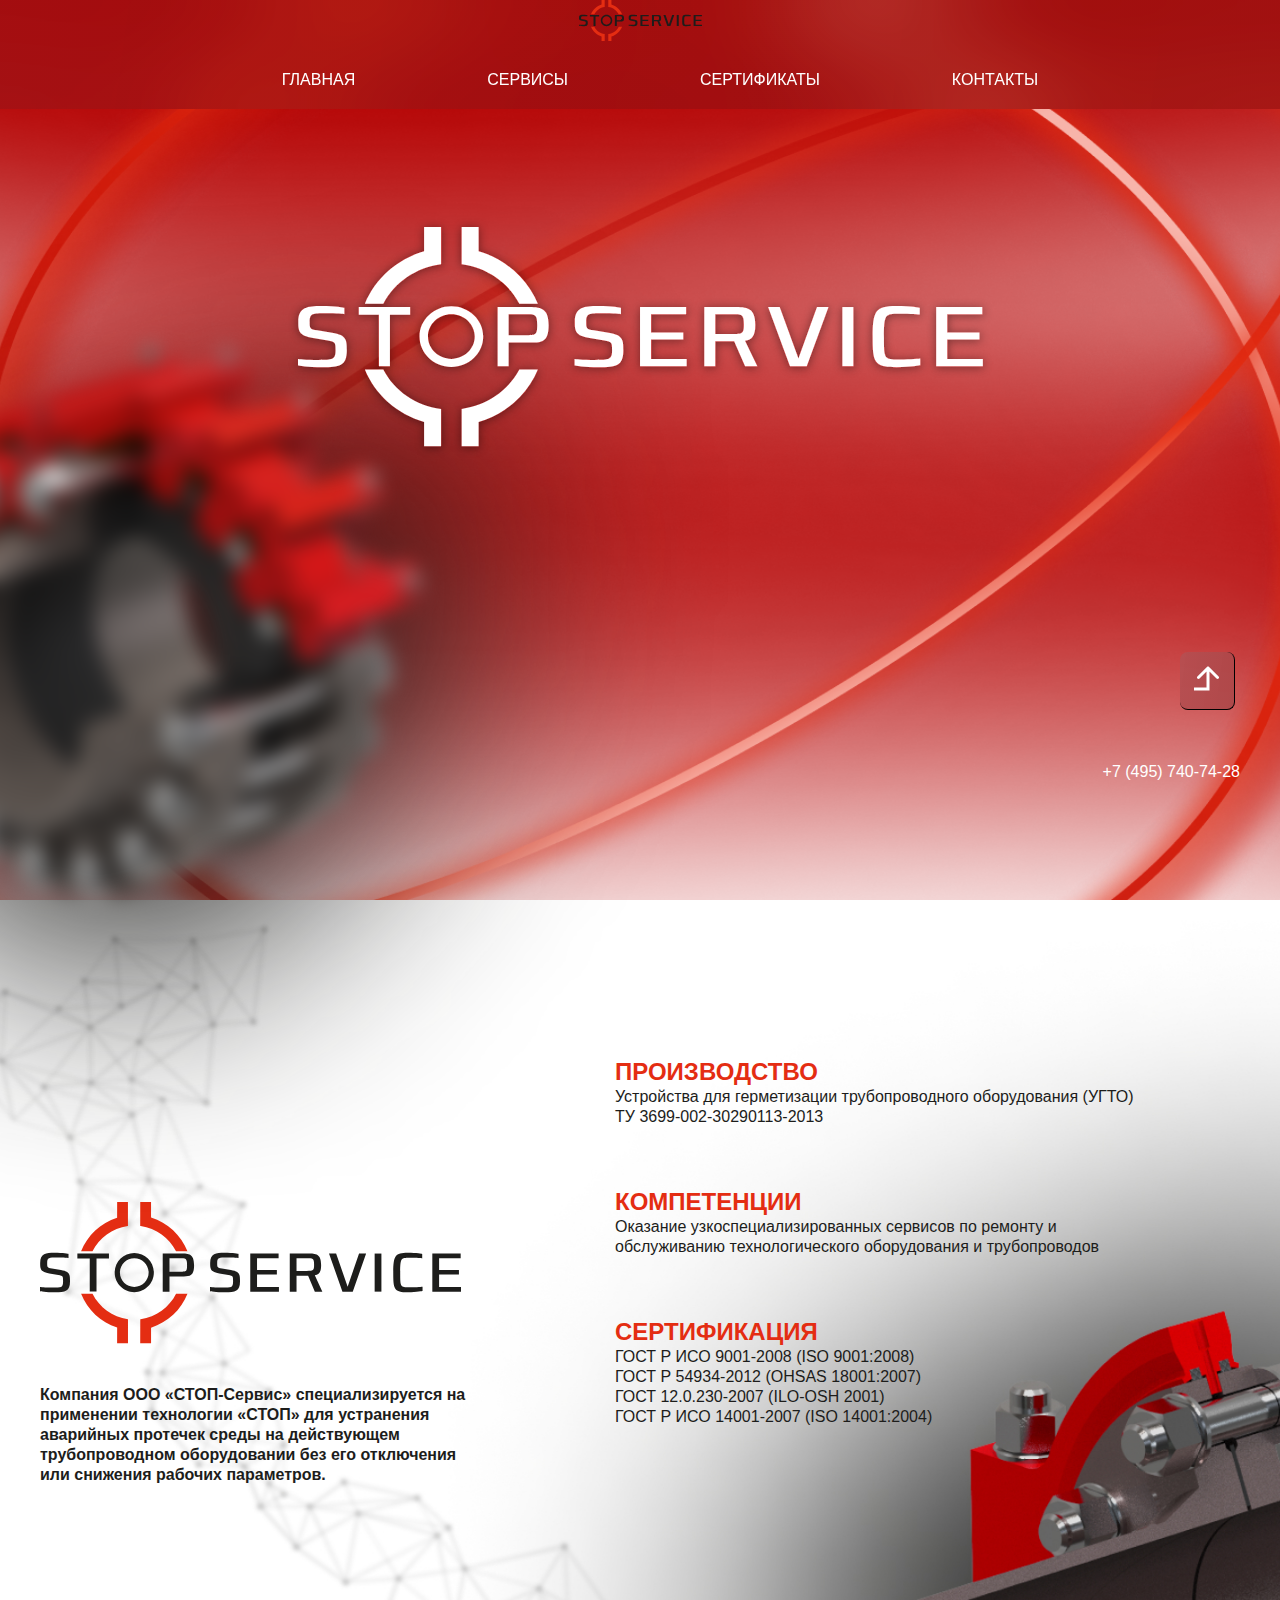
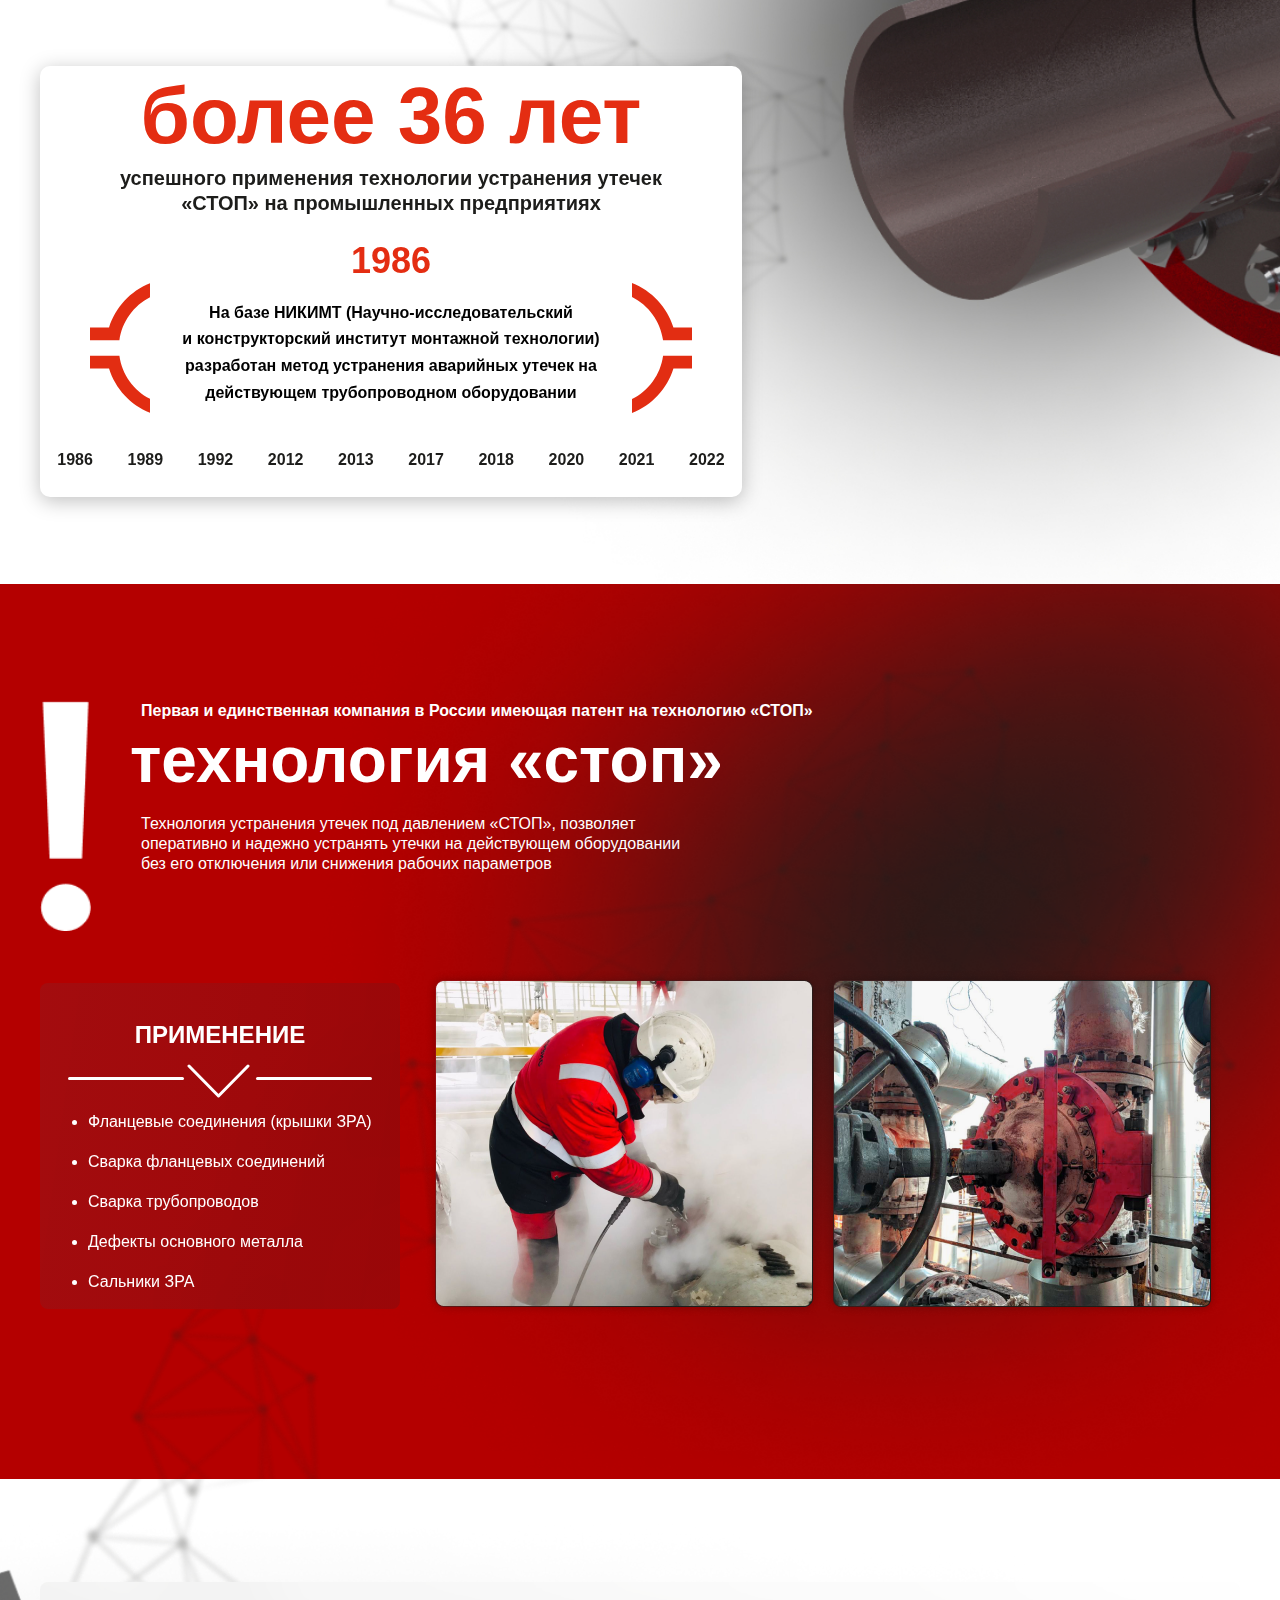
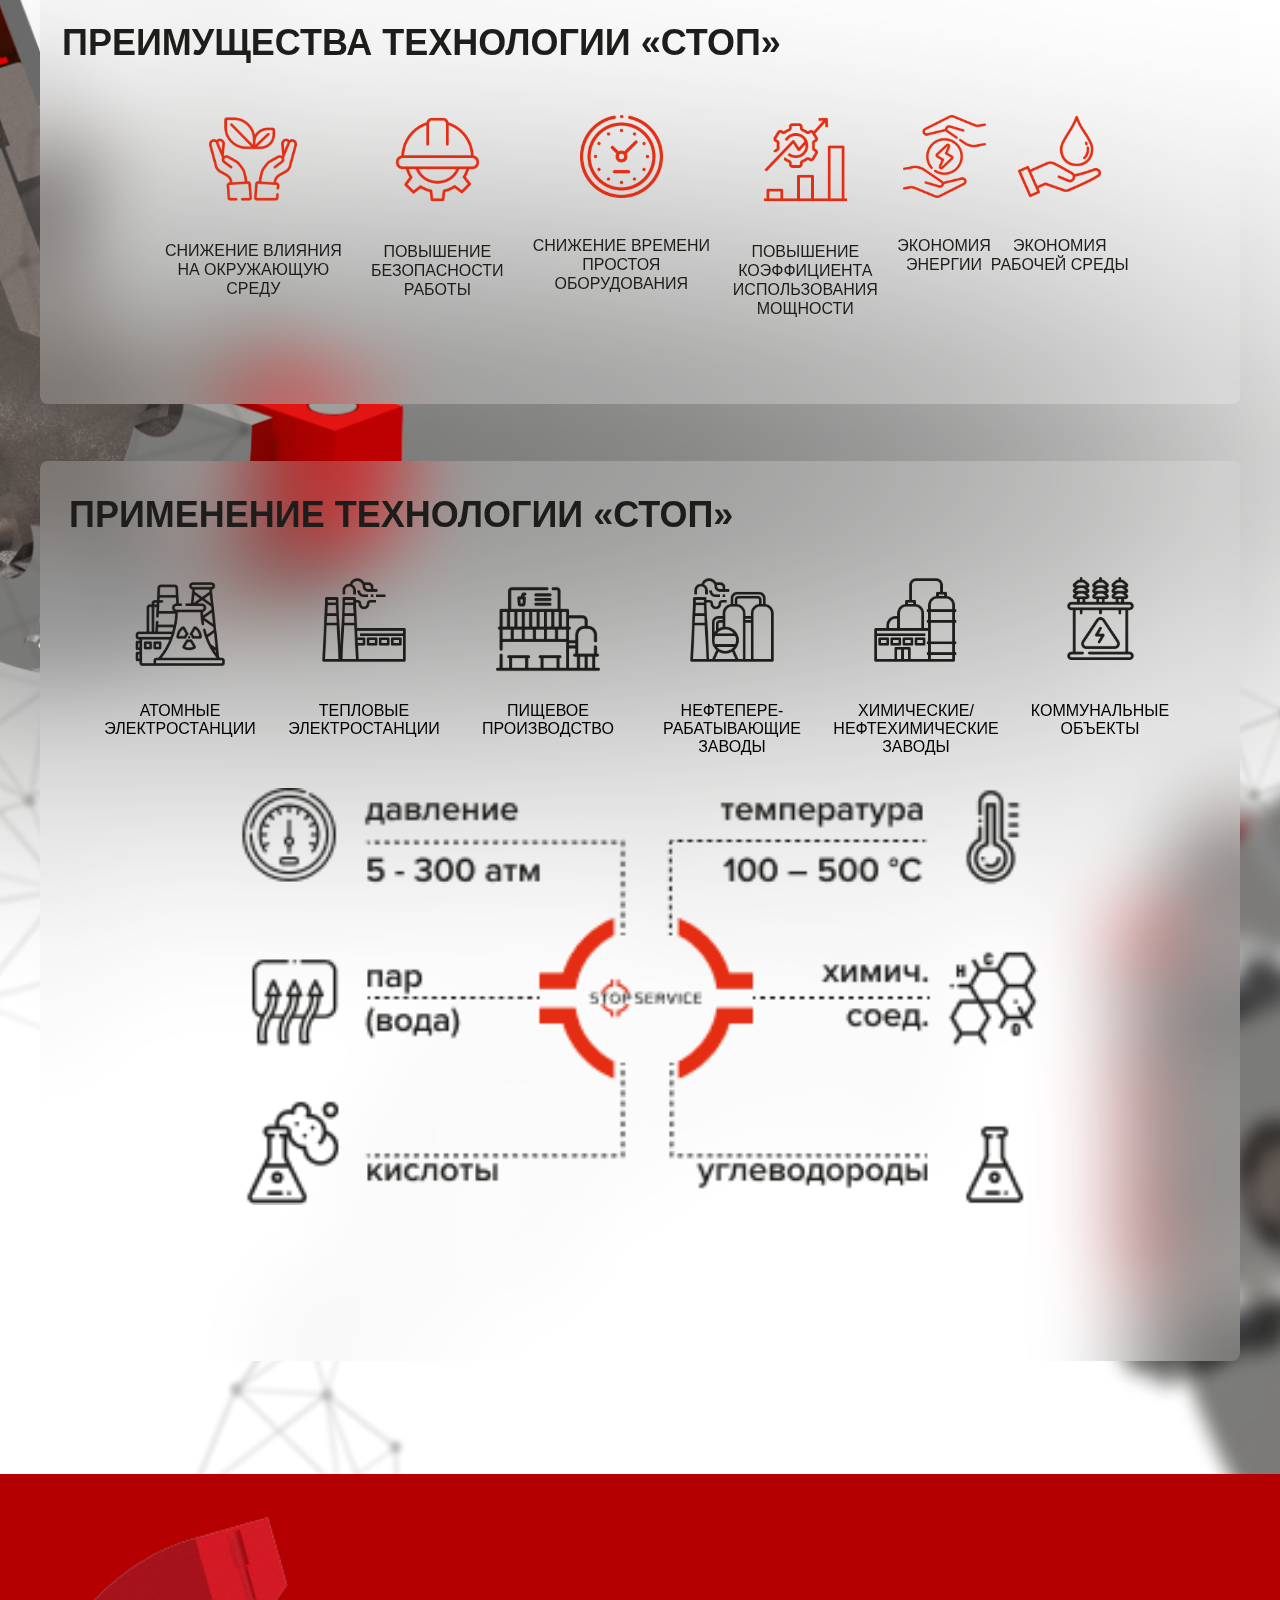
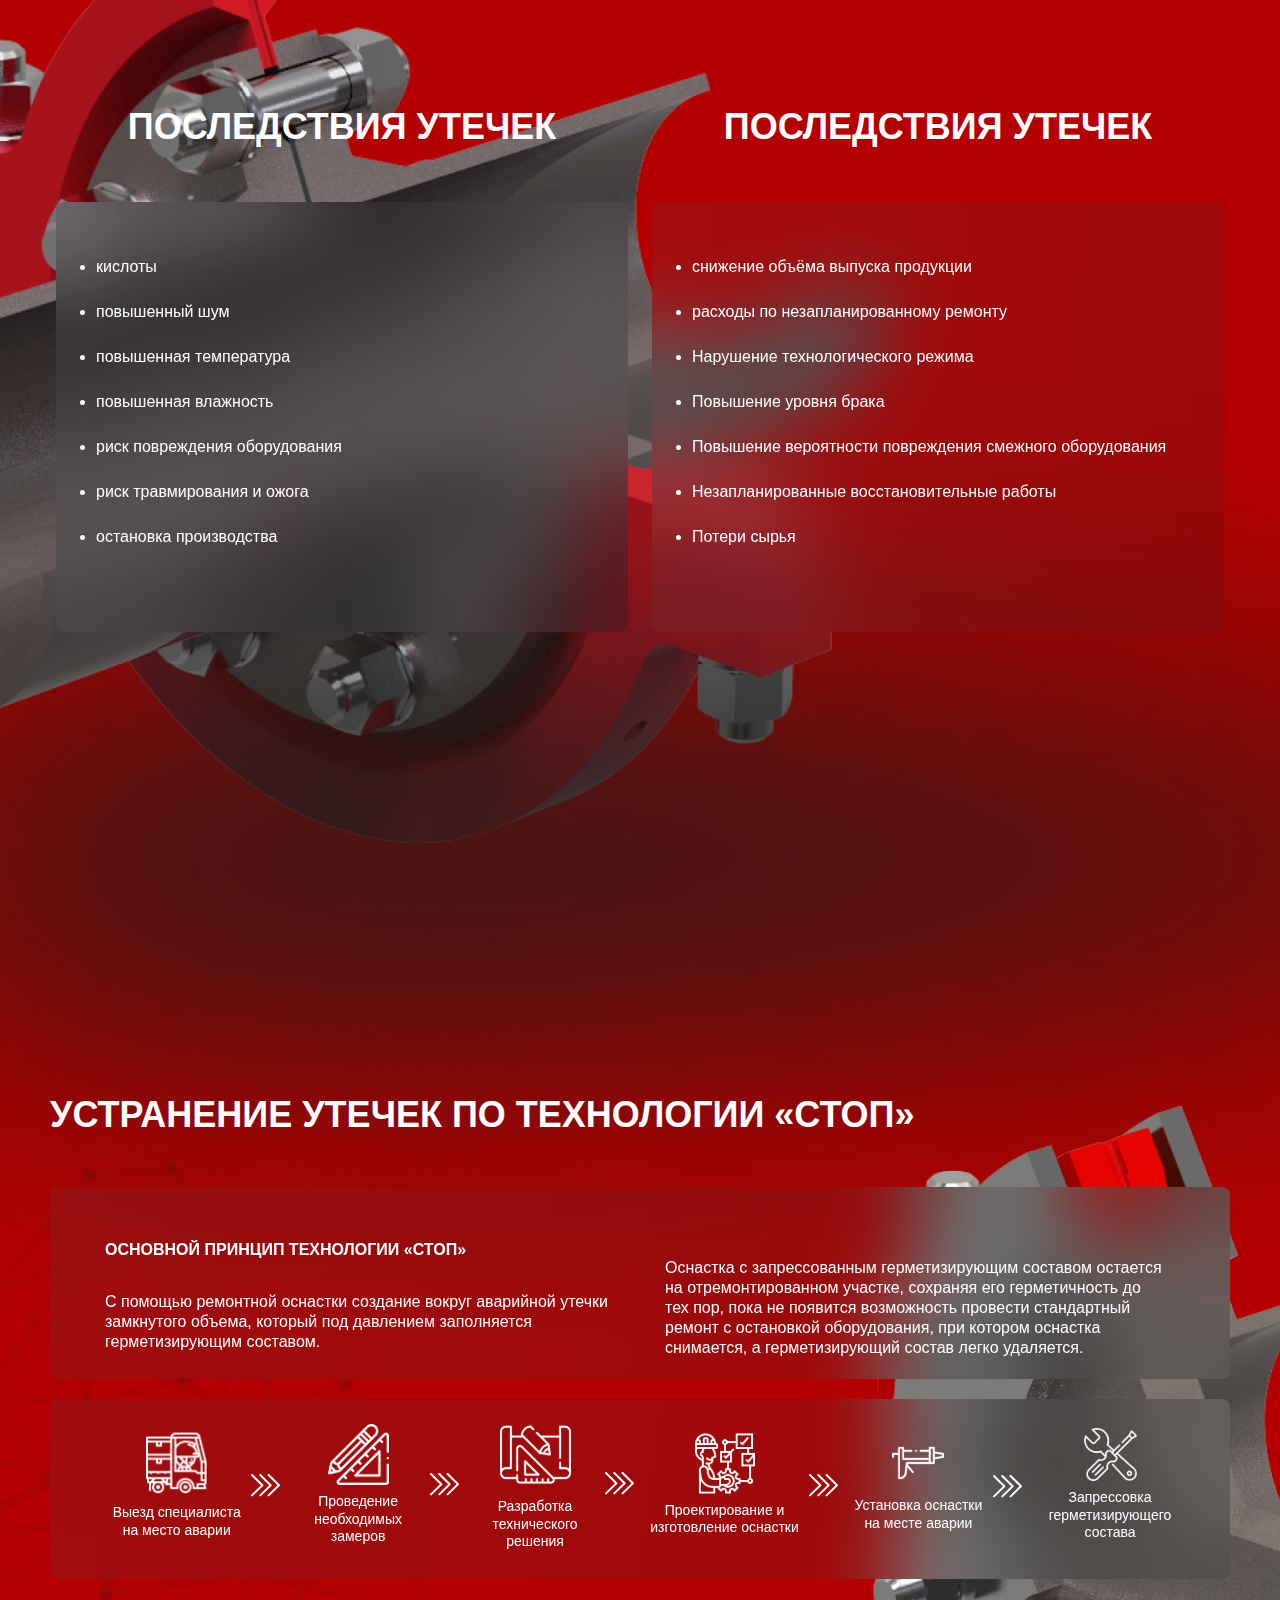
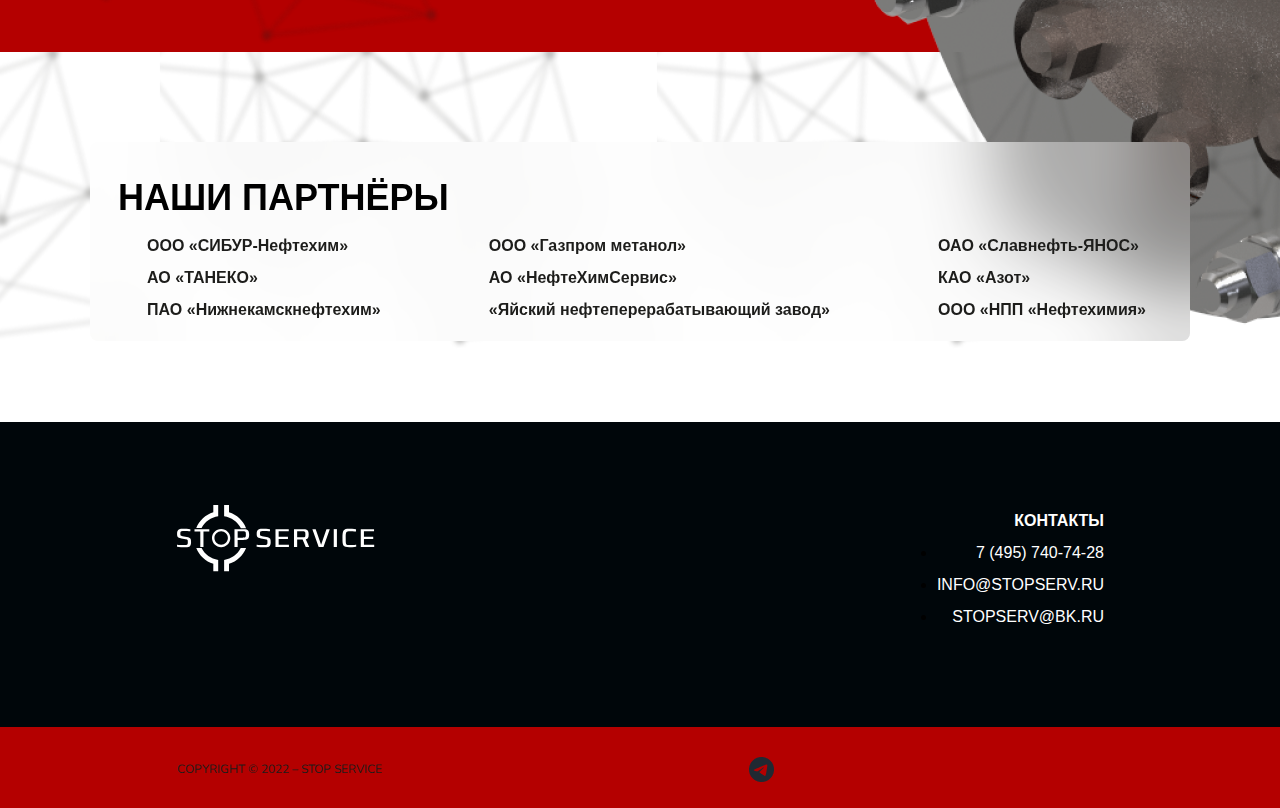
==== index.html @ 05dd7fb8 "Add files via upload" ====
<!DOCTYPE html>
<html lang="ru">

<head>
  <meta charset="UTF-8">
  <meta http-equiv="X-UA-Compatible" content="IE=edge">
  <meta name="viewport" content="width=device-width, initial-scale=1.0">
  <title>StopService</title>
  <link rel="stylesheet" href="./css/slick.css">
  <link rel="stylesheet" href="./css/style.css">
  <link rel="preconnect" href="https://fonts.googleapis.com">
  <link rel="preconnect" href="https://fonts.gstatic.com" crossorigin>
  <link href="https://fonts.googleapis.com/css2?family=Nunito:wght@600&display=swap" rel="stylesheet">
</head>

<body>

  <div class="burger">
    <div class="toggle-sidebar">
      <div class="toggle-sidebar menu-icon-wrapper">
        <div class="menu-icon"></div>
      </div>
    </div>
  </div>

  <div class="arrow">
    <img class="arrow__img" src="./images/arrow.svg" alt="">
  </div>


  <header class="services-header">
    <nav class="header__nav">
  
      <a class="header-nav__logo" href="index.html">
        <img src="./images/header-logo.svg" alt="">
      </a>
  
      <ul class="header__list">
        <li class="header__list-item"><a class="link header__link" href="index.html">ГЛАВНАЯ </a> </li>
        <li class="header__list-item"> <a class="link header__link" href="services.html">СЕРВИСЫ </a> </li>
        <li class="header__list-item"> <a class="link header__link" href="сertification.html">сертификаты </a> </li>
        <li class="header__list-item"> <a class="link header__link" href="#footer">КОНТАКТЫ </a> </li>
      </ul>
    </nav>
  </header>

  <section class="header-sec">
    
    <div class="container">

      <div class="header__inner">

        <div class="header__logo">
          <img class="logo" src="./images/logo.svg" alt="">
        </div>
        <div class="phone">
          <a class="link" href="tel:+74957407428">+7 (495) 740-74-28</a>
        </div>
        
        
        <p class="header__text">
          Компания ООО «СТОП-Сервис» специализируется на применении технологии «СТОП» для устранения аварийных протечек
          среды на
          действующем трубопроводном оборудовании без его отключения или снижения рабочих параметров.
        </p>
      </div>
    </div>

    <div class="detail">
      <img class="detail__img" src="./images/detail.png" alt="">
    </div>

  </section>


  <main class="main">

    <section class="service">

      <div class="container">
        <div class="service__content">
          <div class="service__logo">
            <img src="./images/main-logo.svg" alt="">
            <p class="service__logo-text">
              Компания ООО «СТОП-Сервис» специализируется на применении технологии «СТОП» для устранения аварийных
              протечек среды на
              действующем трубопроводном оборудовании без его отключения или снижения рабочих параметров.
            </p>
          </div>

          <div class="service__phone-text">
            <div class="slider__title slider__title--active">
              <p> более <br> лет </p> <span>36 </span>
            </div>
            <p class="slider__text">
              успешного применения технологии <br> устранения утечек «СТОП» на <br> промышленных предприятиях
            </p>
          </div>

          <div class="service__text">

            <div class="service__text-item">
              <h5 class="service__text-title">
                Производство
              </h5>
              <div class="service__text-content">
                Устройства для герметизации трубопроводного оборудования (УГТО) ТУ 3699-002-30290113-2013
              </div>
            </div>

            <div class="service__text-item">
              <h5 class="service__text-title">
                Компетенции
              </h5>
              <div class="service__text-content">
                Оказание узкоспециализированных сервисов по ремонту и обслуживанию технологического оборудования и
                трубопроводов
              </div>
            </div>

            <div class="service__text-item">
              <h5 class="service__text-title">
                Сертификация
              </h5>
              <div class="service__text-content">
                ГОСТ Р ИСО 9001-2008 (ISO 9001:2008) <br> ГОСТ Р 54934-2012 (OHSAS 18001:2007) <br> ГОСТ 12.0.230-2007
                (ILO-OSH 2001)
                <br> ГОСТ Р ИСО 14001-2007 (ISO 14001:2004)
              </div>
            </div>
          </div>
        </div>

        <div class="slider">
          <div class="slider__title slider-in">
            более 36 лет
          </div>
          <p class="slider__text slider-in">
            успешного применения технологии устранения утечек <br> «СТОП» на промышленных предприятиях
          </p>

          <div class="slider__content">
            <div class="slider__item active">
              <div class="slider__item-title">1986</div>
              <div class="slider__item-text">
                На базе НИКИМТ (Научно-исследовательский
                и конструкторский институт монтажной технологии) разработан метод устранения аварийных утечек на
                действующем
                трубопроводном оборудовании

              </div>
            </div>
            <div class="slider__item">
              <div class="slider__item-title">1989</div>
              <div class="slider__item-text">
                Первое успешное применение технологии «СТОП» для устранение аварийного пропуска пара на Калининской АЭС

              </div>
            </div>

            <div class="slider__item">
              <div class="slider__item-title">1992</div>
              <div class="slider__item-text">
                Лаборатория выделилась
                в
                самостоятельное предприятие
              </div>
            </div>

            <div class="slider__item">
              <div class="slider__item-title">2012</div>
              <div class="slider__item-text">
                Образована узкоспециализированная компания «СТОП-Сервис»
              </div>
            </div>

            <div class="slider__item">
              <div class="slider__item-title">2013</div>
              <div class="slider__item-text">
                Запуск собственного производственного
                комплекса в г. Москваа
              </div>
            </div>

            <div class="slider__item">
              <div class="slider__item-title">2017</div>
              <div class="slider__item-text">
                Выдан патент на изобретение герметизирующего состава
              </div>
            </div>

            <div class="slider__item">
              <div class="slider__item-title">2018</div>
              <div class="slider__item-text">
                Открытие филиала
                в г. Санкт-Петербург

              </div>
            </div>

            <div class="slider__item">
              <div class="slider__item-title">2020</div>
              <div class="slider__item-text">
                Открыто представительство в г. Нижнекамск, Республика Татарстан
              </div>
            </div>

            <div class="slider__item">
              <div class="slider__item-title">2021</div>
              <div class="slider__item-text">
                Компания аттестована в качестве Лаборатории неразрушающего контроля
              </div>
            </div>

            <div class="slider__item">
              <div class="slider__item-title">2022</div>
              <div class="slider__item-text">
                Запуск нового направления по производству муфт композитных «СТОП-МК»
              </div>
            </div>
          </div>

          <div class="slider__dotshead">
            <div class="slider__dotshead-item" id="1">1986</div>
            <div class="slider__dotshead-item" id="2">1989</div>
            <div class="slider__dotshead-item" id="3">1992</div>
            <div class="slider__dotshead-item" id="4">2012</div>
            <div class="slider__dotshead-item" id="5">2013</div>
            <div class="slider__dotshead-item" id="6">2017</div>
            <div class="slider__dotshead-item" id="7">2018</div>
            <div class="slider__dotshead-item" id="8">2020</div>
            <div class="slider__dotshead-item" id="9">2021</div>
            <div class="slider__dotshead-item" id="10">2022</div>
          </div>

        </div>

      </div>

    </section>


    <section class="technology">

      <div class="phone__logo">
        <img class="phone__logo-img" src="./images/logo.svg" alt="logo">
      </div>
      <div class="container">
        <div class="technology__inner">


          <div class="technology__wow">
            <img src="./images/tech-before.png" alt="">
          </div>
          <div class="technology__about">
            <div class="technology__text technology__text--bold">
              Первая и единственная компания в России имеющая патент на технологию «СТОП»
            </div>
            <div class="technology__title">
              ТЕХНОЛОГИЯ «СТОП»
            </div>
            <div class="technology__text technology__text--regular">
              Технология устранения утечек под давлением «СТОП», позволяет оперативно и надежно устранять утечки на
              действующем
              оборудовании без его отключения или снижения рабочих параметров

            </div>
          </div>
        </div>


        <div class="technology__application">
          <div class="technology__application-item">
            <div class="technology__application-title">
              ПРИМЕНЕНИЕ
            </div>
            <div class="technology__application-img">
              <img src="./images/line-arrow.svg" alt="">
            </div>

            <ul class="technology__list">

              <li class="technology__list-item">
                <p class="technology__list-text">
                  Фланцевые соединения
                  (крышки ЗРА)
                </p>
              </li>
              <li class="technology__list-item">
                <p class="technology__list-text">
                  Сварка фланцевых соединений
                </p>
              </li>
              <li class="technology__list-item">
                <p class="technology__list-text">
                  Сварка трубопроводов
                </p>
              </li>
              <li class="technology__list-item">
                <p class="technology__list-text">
                  Дефекты основного металла
                </p>
              </li>
              <li class="technology__list-item">
                <p class="technology__list-text">
                  Сальники ЗРА
                </p>
              </li>
            </ul>



          </div>

          <div class="technology__images">
            <div class="technology__img">
              <img src="./images/technology-one.png" alt="">
            </div>

            <div class="technology__img">
              <img src="./images/technology-two.png" alt="">
            </div>
          </div>

        </div>
      </div>
    </section>


    <section class="benefits-application">
      <div class="container">
        <div class="benefits">
          <div class="benefits__title title">
            ПРЕИМУЩЕСТВА ТЕХНОЛОГИИ
            «СТОП»
          </div>
          <div class="benefits__content">

            <div class="benefits__item">
              <div class="benefits__img">
                <img src="./images/benefits/benefits-1.svg" alt="">
              </div>
              <p class="benefits__text">
                Снижение влияния
                на окружающую среду
              </p>
            </div>
            <div class="benefits__item">
              <div class="benefits__img">
                <img src="./images/benefits/benefits-2.svg" alt="">
              </div>
              <p class="benefits__text">
                Повышение безопасности работы
              </p>
            </div>
            <div class="benefits__item">
              <div class="benefits__img">
                <img src="./images/benefits/benefits-3.svg" alt="">
              </div>
              <p class="benefits__text">
                Снижение
                времени простоя оборудования

              </p>
            </div>
            <div class="benefits__item">
              <div class="benefits__img">
                <img src="./images/benefits/benefits-4.svg" alt="">
              </div>
              <p class="benefits__text">
                Повышение коэффициента использования мощности
              </p>
            </div>
            <div class="benefits__item">
              <div class="benefits__img">
                <img src="./images/benefits/benefits-5.svg" alt="">
              </div>
              <p class="benefits__text">
                Экономия <br> энергии
              </p>
            </div>
            <div class="benefits__item">
              <div class="benefits__img">
                <img src="./images/benefits/benefits-6.svg" alt="">
              </div>
              <p class="benefits__text">
                Экономия <br> рабочей среды
              </p>
            </div>
          </div>
        </div>
      </div>

      <div class="aplication">
        <div class="container">
          <div class="aplication__inner">
            <div class="aplication__title title">
              ПРИМЕНЕНИЕ ТЕХНОЛОГИИ «СТОП»
            </div>
            <div class="aplication__content">
              <div class="aplication__item">
                <div class="aplication__img-item">
                  <img src="./images/aplication/aplication-1.svg" alt="aplication">
                </div>
                <p class="aplication__text-item">
                  Атомные электростанции
                </p>
              </div>
              <div class="aplication__item">
                <div class="aplication__img-item">
                  <img src="./images/aplication/aplication-2.svg" alt="aplication">
                </div>
                <p class="aplication__text-item">
                  Тепловые электростанции
                </p>
              </div>
              <div class="aplication__item">
                <div class="aplication__img-item">
                  <img src="./images/aplication/aplication-3.svg" alt="aplication">
                </div>
                <p class="aplication__text-item">
                  Пищевое производство
                </p>
              </div>
              <div class="aplication__item">
                <div class="aplication__img-item">
                  <img src="./images/aplication/aplication-4.svg" alt="aplication">
                </div>
                <p class="aplication__text-item">
                  Нефтепере- <br>
                  рабатывающие
                  заводы
                </p>
              </div>
              <div class="aplication__item">
                <div class="aplication__img-item">
                  <img src="./images/aplication/aplication-5.svg" alt="aplication">
                </div>
                <p class="aplication__text-item">
                  Химические/
                  Нефтехимические
                  заводы</p>
              </div>
              <div class="aplication__item">
                <div class="aplication__img-item">
                  <img src="./images/aplication/aplication-6.svg" alt="aplication">
                </div>
                <p class="aplication__text-item">
                  Коммунальные объекты
                </p>
              </div>

            </div>

            <div class="aplication__scheme">

              <div class="scheme__items-resrve">
                <img src="./images/scheme-phone.png" alt="">
              </div>


              <div class="scheme__items">
                <div class="aplication__scheme-item aplication__scheme-item--one">
                  <img class="aplication__scheme-img" src="./images/ap-scheme/scheme-1.svg" alt="pressure">
                  <div class="aplication__text aplication__text--one">
                    <p class="aplication__text-main">давление</p>
                    <span class="aplication__text-span">
                      <h6> 5 - 300 атм </h6>
                    </span>
                  </div>
                </div>
                <div class="aplication__scheme-item aplication__scheme-item--two">
                  <div class="aplication__text aplication__text--two">
                    <p class="aplication__text-main">температура</p>
                    <span class="aplication__text-span">
                      <h6> 100 – 500 °С </h6>
                    </span>
                  </div>
                  <img class="aplication__scheme-img" src="./images/ap-scheme/scheme-2.svg" alt="temeperature">

                </div>
                <div class="aplication__scheme-item aplication__scheme-item--free">
                  <img class="aplication__scheme-img" src="./images/ap-scheme/scheme-3.svg" alt="steam(water)">
                  <div class="aplication__text aplication__text--free">
                    <p class="aplication__text-main">
                      пар
                    </p>
                    <span class="aplication__text-span">
                      (вода)
                    </span>
                  </div>
                </div>
                <div class="aplication__scheme-item aplication__scheme-item--four">

                  <div class="aplication__text aplication__text--four">
                    <p class="aplication__text-main">
                      химические
                    </p>
                    <span class="aplication__text-span">
                      соединения
                    </span>
                  </div>
                  <img class="aplication__scheme-img" src="./images/ap-scheme/scheme-4.svg" alt="himical">

                </div>
                <div class="aplication__scheme-item aplication__scheme-item--five">
                  <img class="aplication__scheme-img" src="./images/ap-scheme/scheme-5.svg" alt="кислоты">
                  <div class="aplication__text aplication__scheme-text--five">
                    <p class="aplication__text-main aplication__text--five">
                      кислоты
                    </p>

                  </div>
                </div>
                <div class="aplication__scheme-item aplication__scheme-item--six">
                  <div class="aplication__text aplication__scheme-text--six">
                    <p class="aplication__text-main">
                      углеводороды
                    </p>

                  </div>
                  <img class="aplication__scheme-img" src="./images/ap-scheme/scheme-6.svg" alt="углеводороды">

                </div>
              </div>
              <div class="aplication__scheme-logo">
                <img src="./images/logo-ap.png" alt="">
              </div>
            </div>
          </div>
        </div>
      </div>

      <img src="./images/phone_detail.png" alt="" class="phone-det">
    </section>

    <section class="effects">
      <div class="container">
        <div class="effects__inner">
          <div class="effects__results">
            <h2 class="effects__title title">
              ПОСЛЕДСТВИЯ УТЕЧЕК
            </h2>
            <div class="effects__text">
              <ul class="effects__list">
                <li class="effects__list-item">
                  <p>кислоты</p>
                </li>
                <li class="effects__list-item">
                  <p>повышенный шум</p>
                </li>
                <li class="effects__list-item">
                  <p>повышенная температура</p>
                </li>
                <li class="effects__list-item">
                  <p>повышенная влажность </p>
                </li>
                <li class="effects__list-item">
                  <p>риск повреждения оборудования</p>
                </li>
                <li class="effects__list-item">
                  <p>риск травмирования и ожога</p>
                </li>
                <li class="effects__list-item">
                  <p>остановка производства</p>
                </li>
              </ul>
            </div>
          </div>
          <div class="effects__results">
            <h2 class="effects__title title">
              ПОСЛЕДСТВИЯ УТЕЧЕК
            </h2>

            <div class="effects__text">
              <ul class="effects__list">
                <li class="effects__list-item">
                  <p>снижение объёма выпуска продукции</p>
                </li>
                <li class="effects__list-item">
                  <p>расходы по незапланированному ремонту</p>
                </li>
                <li class="effects__list-item">
                  <p>Нарушение технологического режима</p>
                </li>
                <li class="effects__list-item">
                  <p>Повышение уровня брака </p>
                </li>
                <li class="effects__list-item">
                  <p>Повышение вероятности повреждения смежного оборудования</p>
                </li>
                <li class="effects__list-item">
                  <p>Незапланированные восстановительные работы</p>
                </li>
                <li class="effects__list-item">
                  <p>Потери сырья</p>
                </li>
              </ul>

            </div>
          </div>
        </div>


        <div class="elimination">
          <h3 class="elimination__title title">
            УСТРАНЕНИЕ УТЕЧЕК ПО ТЕХНОЛОГИИ «СТОП»
          </h3>

          <div class="elimination__inner">

            <div class="elimination__content">
              <div class="elimination__text">
                <h4 class="elimination__text-title">
                  Основной принцип Технологии «СТОП»
                </h4>
                <p class="elimination__text-item">
                  С помощью ремонтной оснастки создание вокруг аварийной утечки замкнутого объема, который под давлением
                  заполняется
                  герметизирующим составом.
                </p>
              </div>

              <div class="elimination__text">
                <p class="elimination__text-item">
                  Оснастка с запрессованным герметизирующим составом остается на отремонтированном участке, сохраняя его
                  герметичность до
                  тех пор, пока не появится возможность провести стандартный ремонт с остановкой оборудования, при
                  котором
                  оснастка
                  снимается, а герметизирующий состав легко удаляется.
                </p>

              </div>

            </div>

            <div class="elimination__process">

              <div class="elimination__process-inner">
                <div class="elimination__process-item">

                  <img class="elimination__process-img" src="./images/process/process-1.svg" alt="proces">
                  <p class="elimination__process-text">
                    Выезд
                    специалиста на
                    место аварии
                  </p>

                </div>

                <div class="elimination__process-item">

                  <img class="elimination__process-img" src="./images/process/process-2.svg" alt="proces">
                  <p class="elimination__process-text">
                    Проведение необходимых замеров
                  </p>

                </div>

                <div class="elimination__process-item elimination__process-item--three">

                  <img class="elimination__process-img" src="./images/process/process-6.svg" alt="proces">

                  <p class="elimination__process-text">
                    Разработка технического решения
                  </p>

                </div>

                <div class="elimination__process-item">

                  <img class="elimination__process-img" src="./images/process/process-3.svg" alt="proces">

                  <p class="elimination__process-text">
                    Проектирование
                    и изготовление оснастки
                  </p>

                </div>

                <div class="elimination__process-item elimination__process-item--four">

                  <img class="elimination__process-img" src="./images/process/process-4.svg" alt="proces">
                  <p class="elimination__process-text">
                    Установка
                    оснастки на
                    месте аварии

                  </p>

                </div>

                <div class="elimination__process-item">

                  <img class="elimination__process-img" src="./images/process/process-5.svg" alt="proces">
                  <p class="elimination__process-text one">
                    Запрессовка герметизирующего состава
                  </p>
                </div>
              </div>
            </div>
          </div>

        </div>
        <div class="detail-partners">
          <img src="./images/detail-partners.png" alt="">
        </div>

    </section>

    <section class="partners">
      <div class="container">


        <div class="partners__inner">

          <div class="partners__title title">
            НАШИ ПАРТНЁРЫ
          </div>

          <div class="partners__content">
            <div class="partners__item">
              <p class="partners__text">ООО «СИБУР-Нефтехим»</p>
              <p class="partners__text">АО «ТАНЕКО»</p>
              <p class="partners__text">ПАО «Нижнекамскнефтехим»</p>

            </div>
            <div class="partners__item">
              <p class="partners__text">ООО «Газпром метанол»</p>
              <p class="partners__text">АО «НефтеХимСервис»</p>
              <p class="partners__text">«Яйский нефтеперерабатывающий завод»</p>
            </div>

            <div class="partners__item">
              <p class="partners__text">ОАО «Славнефть-ЯНОС»</p>
              <p class="partners__text">КАО «Азот»</p>
              <p class="partners__text">ООО «НПП «Нефтехимия»</p>
            </div>

          </div>

        </div>
      </div>


    </section>


  </main>

  <footer class="footer" id="footer">

    <div class="container">
      <div class="footer__inner">
        <div class="footer__logo">
          <img src="./images/footer__logo.svg" alt="">
        </div>
        <div class="footer__contetn">
          <h6 class="footer__title">
            КОНТАКТЫ
          </h6>
          <ul class="footer__list">
            <li class="footer__list-item">
              <a class="footer__link" href="#">
                7 (495) 740-74-28
              </a>
            </li>
            <li class="footer__list-item">
              <a class="footer__link" href="#"> info@stopserv.ru</a>
            </li>
            <li class="footer__list-item">
              <a class="footer__link" href="#">stopserv@bk.ru</a>
            </li>
          </ul>
        </div>
      </div>
    </div>

    <div class="footer__copyright">
      <div class="container">

        <div class="footer__copyright-inner">
          <h6 class="copyright">
            Copyright © 2022 – STOP SERVICE
          </h6>

          <img class="footer__telegram" src="./images/telegram.png" alt="telegram">
        </div>

      </div>
    </div>

  </footer>


  <script src="https://ajax.googleapis.com/ajax/libs/jquery/3.4.1/jquery.min.js"></script>
  <script src="js/slick.min.js"></script>
  <script src="js/jquery.fancybox.min.js"></script>
  <script src="js/main.js"></script>
  <script src="js/burger.js"></script>
</body>

</html>
---- css/style.css ----
*,
*::before,
*::after {
  -webkit-box-sizing: border-box;
          box-sizing: border-box;
}

.main {
  position: relative;
}

@font-face {
  font-family: "Proxima Nova";
  src: url("../fonts/proximanova_regular.woff2") format("woff2");
  font-style: normal;
  font-weight: normal;
  font-display: swap;
}

@font-face {
  font-family: "Proxima Nova";
  src: url("../fonts/proximanova_bold.woff2") format("woff2");
  font-style: normal;
  font-weight: 700;
  font-display: swap;
}

@font-face {
  font-family: "Proxima Nova";
  src: url("../fonts/proximanova_black.woff2") format("woff2");
  font-style: normal;
  font-weight: 900;
  font-display: swap;
}

body {
  font-family: "Proxima Nova", sans-serif;
  font-weight: 400;
  font-size: 16px;
}

.container {
  max-width: 1220px;
  padding: 0 10px;
  margin: auto;
  z-index: 2;
}

.detail {
  position: absolute;
  top: 150px;
  left: -35px;
  z-index: 1;
  -o-object-fit: cover;
     object-fit: cover;
}

.detail__img {
  -webkit-filter: blur(10px);
          filter: blur(10px);
  -webkit-transition: -webkit-filter 0.3s ease-in;
  transition: -webkit-filter 0.3s ease-in;
  transition: filter 0.3s ease-in;
  transition: filter 0.3s ease-in, -webkit-filter 0.3s ease-in;
}

.detail__img:hover {
  -webkit-filter: blur(0px);
          filter: blur(0px);
}

.arrow {
  right: 45px;
  bottom: 190px;
  z-index: 20;
  position: fixed;
  background: linear-gradient(97.72deg, rgba(66, 86, 103, 0.14) 0%, rgba(32, 41, 50, 0.16) 100%);
  border: 1px solid #000;
  border-top: none;
  border-left: none;
  -webkit-backdrop-filter: blur(40px);
          backdrop-filter: blur(40px);
  border-radius: 8px;
  cursor: pointer;
}

.arrow__img {
  padding: 14px;
}

.link {
  color: #ffffff;
  font-weight: 500;
  font-size: 16px;
  line-height: 19px;
  font-family: "Proxima Nova", sans-serif;
}

.title {
  font-weight: 900;
  font-size: 36px;
  line-height: 44px;
}

.toggle-sidebar {
  display: none;
  z-index: 1;
  border: none;
  -webkit-box-align: center;
      -ms-flex-align: center;
          align-items: center;
  -webkit-box-pack: center;
      -ms-flex-pack: center;
          justify-content: center;
}

.burger {
  display: none;
  padding: 5px;
  position: fixed;
  z-index: 50;
  right: 5%;
  top: 10%;
  background: linear-gradient(97.72deg, rgba(66, 86, 103, 0.14) 0%, rgba(32, 41, 50, 0.16) 100%);
  -webkit-backdrop-filter: blur(40px);
          backdrop-filter: blur(40px);
  border-radius: 8px;
}

.menu-icon {
  position: relative;
  width: 30px;
  height: 5px;
  background-color: #ffffff;
  border-radius: 5px;
}

.menu-icon::before {
  border-radius: 5px;
  position: absolute;
  left: 0;
  top: -10px;
  content: "";
  width: 30px;
  height: 5px;
  background-color: #ffffff;
  -webkit-transition: top 0.2s linear 0.2s, -webkit-transform 0.2s ease-in;
  transition: top 0.2s linear 0.2s, -webkit-transform 0.2s ease-in;
  transition: transform 0.2s ease-in, top 0.2s linear 0.2s;
  transition: transform 0.2s ease-in, top 0.2s linear 0.2s, -webkit-transform 0.2s ease-in;
}

.menu-icon::after {
  position: absolute;
  left: 0;
  top: 10px;
  content: "";
  width: 30px;
  height: 5px;
  background-color: #ffffff;
  border-radius: 5px;
  -webkit-transition: top 0.2s linear 0.2s, -webkit-transform 0.2s ease-in;
  transition: top 0.2s linear 0.2s, -webkit-transform 0.2s ease-in;
  transition: transform 0.2s ease-in, top 0.2s linear 0.2s;
  transition: transform 0.2s ease-in, top 0.2s linear 0.2s, -webkit-transform 0.2s ease-in;
}

.menu-icon-wrapper {
  width: 30px;
  height: 30px;
  display: -webkit-box;
  display: -ms-flexbox;
  display: flex;
  -webkit-box-pack: justify;
      -ms-flex-pack: justify;
          justify-content: space-between;
  -webkit-box-align: center;
      -ms-flex-align: center;
          align-items: center;
}

.menu-icon.menu-icon-active {
  background-color: transparent;
}

.menu-icon.menu-icon-active::before {
  -webkit-transform: rotate(45deg);
          transform: rotate(45deg);
  top: 0;
  -webkit-transition: top 0.2s linear, -webkit-transform 0.2s ease-in 0.2s;
  transition: top 0.2s linear, -webkit-transform 0.2s ease-in 0.2s;
  transition: top 0.2s linear, transform 0.2s ease-in 0.2s;
  transition: top 0.2s linear, transform 0.2s ease-in 0.2s, -webkit-transform 0.2s ease-in 0.2s;
}

.menu-icon.menu-icon-active::after {
  -webkit-transform: rotate(-45deg);
          transform: rotate(-45deg);
  top: 0;
  -webkit-transition: top 0.2s linear, -webkit-transform 0.2s ease-in 0.2s;
  transition: top 0.2s linear, -webkit-transform 0.2s ease-in 0.2s;
  transition: top 0.2s linear, transform 0.2s ease-in 0.2s;
  transition: top 0.2s linear, transform 0.2s ease-in 0.2s, -webkit-transform 0.2s ease-in 0.2s;
}

.repair__img-phone {
  display: none;
}

.stop-service__logo-phone {
  display: none;
  max-width: 123px;
  padding: 42px 0 0 38px;
}

.phone-det {
  display: none;
  position: absolute;
  bottom: -5%;
  z-index: 0;
  right: 0;
}

.main-bg {
  background-image: url(../images/sert-bg.jpg);
  background-size: cover;
  background-repeat: no-repeat;
  background-position: top;
  position: relative;
  padding-top: 138px;
  background-position: 100% 2%;
}

.detail-sert {
  position: absolute;
  top: 23%;
  z-index: 0;
}

.certification__inner {
  padding: 0 0 153px 0;
}

.certification__title {
  max-width: 600px;
  text-transform: uppercase;
  padding-bottom: 26px;
  color: #e42d12;
}

.certification__images {
  background: linear-gradient(97.72deg, rgba(255, 255, 255, 0.2) 0%, rgba(255, 255, 255, 0.2) 100%);
  -webkit-backdrop-filter: blur(40px);
          backdrop-filter: blur(40px);
  border-radius: 8px;
  max-width: 1169px;
  padding: 69px 31px 30px 29px;
}

.images__inner {
  display: -ms-grid;
  display: grid;
  -ms-grid-columns: (1fr)[4];
      grid-template-columns: repeat(4, 1fr);
  grid-gap: 30px;
}

.images__inner.active {
  display: none;
}

.certification-popup {
  position: relative;
  display: none;
}

.certification-popup.active {
  display: block;
}

.certification__img:hover {
  cursor: pointer;
}

.certification-popup__img {
  max-width: 100%;
}

.popup-btn {
  opacity: 0;
  width: 100%;
  top: 0;
  position: absolute;
  display: -webkit-box;
  display: -ms-flexbox;
  display: flex;
  -webkit-box-pack: justify;
      -ms-flex-pack: justify;
          justify-content: space-between;
  height: 100%;
}

.popup-button {
  width: 33%;
  height: 100%;
}

.phone-sert__inner {
  display: none;
  margin: 26px 0;
}

.phone-sert__inner.active {
  display: none;
}

.phone-sert__inner-item {
  margin: 0 50px 26px 70px;
  position: relative;
  line-height: 125%;
}

.phone-sert__inner-item::before {
  content: "";
  position: absolute;
  background-image: url(../images/arrow-orange.svg);
  width: 23px;
  top: 2px;
  height: 18px;
  left: -35px;
  background-size: cover;
}

.certification-popup__img {
  padding-top: 30px;
}

.cross {
  display: none;
}

.pipe {
  color: #FFFFFF;
  background-image: url(../images/pipe-bg.jpg);
  background-size: cover;
  background-repeat: no-repeat;
}

.pipe__title {
  padding: 71px 0 0 137px;
  text-transform: uppercase;
}

.pipe__innner {
  padding-bottom: 190px;
}

.milling__parameters-title {
  text-align: center;
  text-transform: uppercase;
  padding: 56px 0 13px 0;
  font-weight: 900;
  font-size: 24px;
  line-height: 125%;
}

.milling {
  background-image: url(../images/milling-bg.png);
  background-position: left top;
  background-size: cover;
  background-repeat: no-repeat;
  position: relative;
  z-index: -2;
}

.milling-img {
  position: absolute;
  right: 0;
  top: -250px;
  z-index: -1;
}

.milling__inner {
  padding-top: 108px;
}

.milling__title {
  padding-left: 137px;
  margin-bottom: 45px;
  text-transform: uppercase;
  color: #e42d12;
}

.milling__parameters-item {
  background: linear-gradient(97.72deg, rgba(255, 255, 255, 0.2) 0%, rgba(255, 255, 255, 0.2) 100%);
  -webkit-backdrop-filter: blur(40px);
          backdrop-filter: blur(40px);
  border-radius: 8px;
  margin-top: 28px;
  max-width: 572px;
}

.milling__text {
  margin-left: 110px;
  position: relative;
  padding-top: 118px;
  position: relative;
}

.milling__text::before {
  content: "";
  background-image: url(../images/arrow-orange.svg);
  width: 85px;
  height: 68px;
  background-repeat: no-repeat;
  position: absolute;
  left: -94px;
}

.milling__text:nth-last-child(-n + 1) {
  padding-bottom: 110px;
}

.repair__list--active {
  padding-top: 29px;
}

.milling__images {
  display: -webkit-box;
  display: -ms-flexbox;
  display: flex;
  -webkit-box-pack: center;
      -ms-flex-pack: center;
          justify-content: center;
  padding: 83px 0 70px 0;
  grid-template: 24px;
}

.flanges {
  background-image: url(../images/flanec-bg.jpg);
  background-size: cover;
  background-position: 0% 100%;
  background-repeat: no-repeat;
  color: #FFFFFF;
  position: relative;
  z-index: -1;
}

.flanges__inner {
  padding-bottom: 172px;
}

.flanges__title {
  padding-top: 160px;
  font-weight: 900;
  font-size: 36px;
  line-height: 125%;
  text-transform: uppercase;
}

.capacity {
  background-image: url(../images/capacity-bg.jpg);
  background-size: cover;
  background-repeat: no-repeat;
  padding-bottom: 163px;
  background-position: 100% 100%;
}

.capacity-img {
  position: absolute;
  bottom: 25%;
}

.cleaning__content-item.phone-vers {
  background: linear-gradient(97.72deg, rgba(66, 86, 103, 0.14) 0%, rgba(32, 41, 50, 0.16) 100%);
  -webkit-backdrop-filter: blur(40px);
          backdrop-filter: blur(40px);
  border-radius: 8px;
  margin-top: 18px;
}

.capacity__title {
  padding: 77px 0 40px 0;
  margin-left: 90px;
  font-weight: 900;
  font-size: 36px;
  line-height: 125%;
  text-transform: uppercase;
  color: #e42d12;
}

.capacity__text {
  margin-left: 110px;
  position: relative;
  max-width: 447px;
}

.capacity__text::before {
  content: "";
  background-image: url(../images/arrow-orange.svg);
  width: 85px;
  height: 68px;
  background-repeat: no-repeat;
  position: absolute;
  left: -94px;
  top: -15px;
}

.capacity__content {
  margin-top: 35px;
  background: linear-gradient(97.72deg, rgba(255, 255, 255, 0.2) 0%, rgba(255, 255, 255, 0.2) 100%);
  -webkit-backdrop-filter: blur(40px);
          backdrop-filter: blur(40px);
  border-radius: 8px;
  padding-bottom: 163px;
}

.cleaning__content--capacity {
  -webkit-box-pack: center;
      -ms-flex-pack: center;
          justify-content: center;
}

.capacity__phone-bg {
  display: none;
  padding: 39px 0 89px 0;
}

.extraction {
  background: #b40000;
  background-image: url(../images/extraction-shadow.png);
  background-repeat: no-repeat;
  background-position: left;
  color: #fff;
  z-index: 0;
}

.extractions-img {
  position: absolute;
  right: 0;
  top: 49%;
}

.extractions-img img {
  height: 800px;
}

.extraction__inner {
  padding-bottom: 83px;
}

.extraction__top {
  display: -webkit-box;
  display: -ms-flexbox;
  display: flex;
  -webkit-box-pack: center;
      -ms-flex-pack: center;
          justify-content: center;
}

.extraction__item {
  min-width: 50%;
}

.extraction__item--active {
  display: -webkit-box;
  display: -ms-flexbox;
  display: flex;
  text-align: center;
  -webkit-box-align: end;
      -ms-flex-align: end;
          align-items: flex-end;
  -ms-flex-pack: distribute;
      justify-content: space-around;
}

.extraction__title {
  padding-top: 94px;
  max-width: 600px;
  font-weight: 900;
  font-size: 32px;
  line-height: 125%;
  text-transform: uppercase;
}

.extraction__text {
  max-width: 494px;
  padding-top: 60px;
  margin-left: 120px;
  position: relative;
}

.extraction__text::before {
  content: "";
  position: absolute;
  left: -90px;
  top: 45px;
  width: 85px;
  height: 62px;
  background-image: url(../images/arrow-repair.svg);
  background-repeat: no-repeat;
}

.extraction__parametrs-img {
  height: 102px;
}

.extraction__parametrs-text {
  font-weight: 900;
  font-size: 20px;
  line-height: 100%;
  text-align: center;
  text-transform: uppercase;
}

.extraction-span {
  padding-top: 20px;
  font-weight: 900;
  font-size: 20px;
  line-height: 100%;
  text-align: center;
  text-transform: uppercase;
}

.extraction-span span {
  font-size: 30px;
}

.repair__parameters--extraction {
  margin-top: 32px;
}

.extraction-bg {
  position: absolute;
  bottom: 51.5%;
  right: 0;
  z-index: 0;
}

.cleaning {
  background-image: url(../images/cleaning-bg.png);
  background-size: cover;
  background-repeat: no-repeat;
  background-position: 100% 70%;
  z-index: 2;
  color: #1d1d1b;
}

.cleaning__inner {
  padding: 146px 0 0 0;
}

.cleaning__top {
  display: -webkit-box;
  display: -ms-flexbox;
  display: flex;
  -webkit-box-align: center;
      -ms-flex-align: center;
          align-items: center;
  -webkit-box-pack: justify;
      -ms-flex-pack: justify;
          justify-content: space-between;
  padding-bottom: 23px;
}

.cleaning__title {
  text-transform: uppercase;
  color: #e42d12;
  max-width: 624px;
  font-weight: 900;
  font-size: 36px;
  line-height: 125%;
  text-transform: uppercase;
}

.cleaning__text {
  max-width: 464px;
  padding-left: 29px;
  position: relative;
}

.cleaning__text::after {
  content: "";
  background-image: url(../images/arrow-orange.svg);
  width: 82px;
  height: 62px;
  background-repeat: no-repeat;
  top: 0;
  left: -80px;
  position: absolute;
}

.cleaning__content {
  z-index: 5;
  background: linear-gradient(97.72deg, rgba(255, 255, 255, 0.2) 0%, rgba(255, 255, 255, 0.2) 100%);
  -webkit-backdrop-filter: blur(40px);
          backdrop-filter: blur(40px);
  border-radius: 8px;
  display: -webkit-box;
  display: -ms-flexbox;
  display: flex;
}

.content__item-title {
  font-size: 24px;
  text-transform: uppercase;
  text-align: center;
  font-weight: 900;
  color: #e42d12;
  padding: 37px 0 23px 0;
}

.content__item-text {
  padding-left: 29px;
  line-height: 20px;
}

.content__title {
  padding-top: 55px;
  padding-bottom: 13px;
  font-weight: 900;
  font-size: 24px;
  line-height: 125%;
  text-align: center;
  text-transform: uppercase;
}

.content__img {
  text-align: center;
  padding: 0 29px 13px 29px;
}

.content__list {
  padding-bottom: 15px;
  padding-top: 35px;
  max-width: 516px;
}

.content__list-text {
  line-height: 125%;
  padding-bottom: 30px;
  width: 470px;
}

.cleaning__content--active {
  margin-top: 201px;
  padding-bottom: 116px;
}

.cross-img {
  width: 100%;
  position: relative;
}

.cross {
  position: absolute;
  right: 0;
  top: 0;
}

.cleaning {
  padding-bottom: 80px;
}

.cleaning__phone-content {
  display: none;
  margin-top: 20px;
}

.cleaning__phone-list {
  padding: 29px 0 0 31px;
  background: linear-gradient(97.72deg, rgba(255, 255, 255, 0.2) 0%, rgba(255, 255, 255, 0.2) 100%);
  -webkit-backdrop-filter: blur(40px);
          backdrop-filter: blur(40px);
  border-radius: 8px;
  list-style: none;
}

.cleaning__phone-item {
  position: relative;
  max-width: 320px;
  padding-bottom: 27px;
}

.cleaning__phone-item::after {
  content: "";
  background-image: url(../images/arrow-orange.svg);
  width: 26px;
  height: 20px;
  background-repeat: no-repeat;
  background-size: cover;
  right: -30px;
  position: absolute;
}

.cleaning__phone-link {
  text-transform: uppercase;
  font-weight: 900;
  line-height: 125%;
  text-transform: uppercase;
  color: #1d1d1b;
}

.phone__content {
  display: none !important;
}

.repair {
  background-color: #b40000;
  color: #FFFFFF;
  position: relative;
  background: radial-gradient(97.32% 94.95% at 65.35% 7.19%, #B40000 0%, #DD270F 52.28%, #B40000 100%);
  z-index: -1;
}

.repair-bg {
  position: absolute;
  top: -53%;
  left: 0;
  z-index: -1;
}

.repair__inner {
  padding: 126px 0 0 0;
}

.repair__title {
  padding-bottom: 81px;
  margin-left: 55px;
  font-weight: 900;
  font-size: 36px;
  line-height: 125%;
}

.repair__text {
  width: 791px;
  margin-left: 180px;
  position: relative;
}

.repair__text::before {
  content: "";
  background-image: url(../images/arrow-repair.svg);
  width: 85px;
  height: 68px;
  background-repeat: no-repeat;
  position: absolute;
  left: -100px;
}

.repair__parameters {
  display: -webkit-box;
  display: -ms-flexbox;
  display: flex;
  -webkit-box-pack: center;
      -ms-flex-pack: center;
          justify-content: center;
  gap: 24px;
}

.repair__parameters-item {
  background: linear-gradient(97.72deg, rgba(66, 86, 103, 0.14) 0%, rgba(32, 41, 50, 0.16) 100%);
  -webkit-backdrop-filter: blur(40px);
          backdrop-filter: blur(40px);
  border-radius: 8px;
  margin-top: 28px;
  max-width: 572px;
}

.repair__parameters-title {
  text-align: center;
  text-transform: uppercase;
  padding: 37px 0 18px 0;
  font-weight: 900;
  font-size: 24px;
  line-height: 125%;
}

.repair__list-text {
  line-height: 125%;
  padding-bottom: 30px;
  width: 470px;
}

.repair__img {
  padding: 0 29px 13px 29px;
}

.repair__list {
  padding-bottom: 15px;
}

.handing {
  padding-bottom: 165px;
  z-index: 10;
}

.handing__title {
  padding: 86px 0 40px 0;
  margin-left: 70px;
  font-weight: 900;
  font-size: 36px;
  line-height: 125%;
  text-transform: uppercase;
}

.handing__inner {
  display: -webkit-box;
  display: -ms-flexbox;
  display: flex;
  -webkit-box-pack: center;
      -ms-flex-pack: center;
          justify-content: center;
  -webkit-box-align: end;
      -ms-flex-align: end;
          align-items: flex-end;
  gap: 24px;
}

.handing__text {
  max-width: 347px;
  margin-left: 110px;
  position: relative;
}

.handing__text::before {
  content: "";
  background-image: url(../images/arrow-repair.svg);
  width: 85px;
  height: 68px;
  background-repeat: no-repeat;
  position: absolute;
  left: -94px;
  top: -15px;
}

.handing__content {
  margin-top: 35px;
  background: linear-gradient(97.72deg, rgba(66, 86, 103, 0.14) 0%, rgba(32, 41, 50, 0.16) 100%);
  -webkit-backdrop-filter: blur(40px);
          backdrop-filter: blur(40px);
  border-radius: 8px;
}

.repair-detail {
  position: absolute;
  right: 0;
  top: 410px;
  z-index: -1;
}

.overlap {
  background-image: url(../images/overlap-bg.png);
  padding: 120px 0 159px 0;
  background-position: 25% 25%;
  background-repeat: no-repeat;
}

.overlap-img {
  position: absolute;
  z-index: -1;
  top: 437px;
}

.overlap__top {
  display: -webkit-box;
  display: -ms-flexbox;
  display: flex;
  -webkit-box-align: center;
      -ms-flex-align: center;
          align-items: center;
}

.overlap__title {
  font-weight: 900;
  font-size: 36px;
  line-height: 125%;
  text-transform: uppercase;
  color: #e42d12;
  padding-right: 119px;
  position: relative;
}

.overlap__title::after {
  content: "";
  top: 15px;
  right: 15px;
  position: absolute;
  width: 85px;
  height: 65px;
  background-repeat: no-repeat;
  background-image: url(../images/arrow-orange.svg);
}

.overlap__text {
  max-width: 372px;
  font-weight: 600;
  font-size: 16px;
  line-height: 20px;
  color: #1d1d1b;
}

.overlap__scheme {
  margin-top: 23px;
  display: -webkit-box;
  display: -ms-flexbox;
  display: flex;
  -webkit-box-pack: center;
      -ms-flex-pack: center;
          justify-content: center;
  background: linear-gradient(97.72deg, rgba(255, 255, 255, 0.2) 0%, rgba(255, 255, 255, 0.2) 100%);
  -webkit-backdrop-filter: blur(40px);
          backdrop-filter: blur(40px);
  border-radius: 8px;
  padding: 77px 0 0 17px;
}

.overlap__scheme-inner {
  display: -webkit-box;
  display: -ms-flexbox;
  display: flex;
}

.overlap__scheme-item {
  display: -webkit-box;
  display: -ms-flexbox;
  display: flex;
  padding-right: 49px;
  padding-bottom: 56px;
}

.overlap__scheme-text {
  font-style: normal;
  font-weight: 600;
  font-size: 20px;
  line-height: 125%;
  color: #1d1d1b;
  padding-left: 14px;
}

.overlap__scheme-text span {
  font-weight: 900;
  color: #e42d12;
}

.overlap__img {
  padding-bottom: 23px;
  padding-right: 37px;
}

.overlap__scheme-img--active {
  padding-left: 5px;
}

.overlap__scheme-img--active + .overlap__scheme-text {
  margin-left: 5px;
}

.footer {
  background: #00060a;
}

.footer__inner {
  display: -webkit-box;
  display: -ms-flexbox;
  display: flex;
  -webkit-box-pack: justify;
      -ms-flex-pack: justify;
          justify-content: space-between;
  padding: 83px 136px 94px 137px;
}

.footer__contetn {
  text-align: right;
}

.footer__title {
  font-weight: 600;
  font-size: 16px;
  line-height: 200%;
  text-transform: uppercase;
  color: #ffffff;
}

.footer__link {
  font-weight: 400;
  font-size: 16px;
  line-height: 200%;
  text-align: right;
  text-transform: uppercase;
  color: #ffffff;
}

.footer__copyright {
  background: #b40000;
}

.footer__copyright-inner {
  display: -webkit-box;
  display: -ms-flexbox;
  display: flex;
  -webkit-box-align: center;
      -ms-flex-align: center;
          align-items: center;
  padding: 30px 0 26px 137px;
}

.copyright {
  font-family: "Nunito", sans-serif;
  font-weight: 400;
  font-size: 12px;
  line-height: 14px;
  text-transform: uppercase;
  color: #1d1d1b;
}

.footer__telegram {
  padding-left: 367px;
}

.partners {
  padding-top: 40px;
  padding-bottom: 31px;
  position: relative;
  z-index: 10;
  background-image: url(../images/vector-partners.png);
  background-position: -170% 50%;
}

.partners__inner {
  background: linear-gradient(97.72deg, rgba(255, 255, 255, 0.2) 0%, rgba(255, 255, 255, 0.2) 100%);
  -webkit-backdrop-filter: blur(40px);
          backdrop-filter: blur(40px);
  border-radius: 8px;
  border: 1px solid rgba(29, 29, 27, 0);
}

.partners__title {
  padding: 33px 0 10px 27px;
}

.partners__content {
  display: -webkit-box;
  display: -ms-flexbox;
  display: flex;
  -webkit-box-pack: justify;
      -ms-flex-pack: justify;
          justify-content: space-between;
  padding-left: 56px;
  padding-right: 43px;
  padding-bottom: 14px;
  padding: 0 43px 14px 56px;
}

.partners__text {
  font-weight: 600;
  font-size: 16px;
  line-height: 200%;
  color: #1d1d1b;
}

.detail-partners {
  position: absolute;
  right: 0;
  bottom: -330px;
  z-index: -1;
}

.effects {
  background: #b40000;
  position: relative;
  background-image: url(../images/effects-back.png);
  background-size: cover;
  background-repeat: no-repeat;
  background-position: 50% 5%;
  padding-bottom: 63px;
  z-index: 10;
}

.effects__inner {
  display: -webkit-box;
  display: -ms-flexbox;
  display: flex;
  -webkit-box-align: end;
      -ms-flex-align: end;
          align-items: flex-end;
  padding: 230px 0 0 0;
  gap: 24px;
  -webkit-box-pack: justify;
      -ms-flex-pack: justify;
          justify-content: space-between;
}

.effects__results {
  padding-bottom: 450px;
}

.effects__title {
  padding-bottom: 53px;
  line-height: 125%;
  color: #ffffff;
  text-align: center;
  text-transform: uppercase;
}

.effects__text {
  background: linear-gradient(97.72deg, rgba(66, 86, 103, 0.14) 0%, rgba(32, 41, 50, 0.16) 100%);
  -webkit-backdrop-filter: blur(40px);
          backdrop-filter: blur(40px);
  border-radius: 8px;
  width: 572px;
}

.effects__list {
  padding: 55px 16px 60px 40px !important;
}

.effects__list-item {
  padding-bottom: 25px;
  font-weight: 400;
  font-size: 16px;
  line-height: 125%;
  color: #ffffff;
}

.effects-bg {
  position: absolute;
  top: 0;
  left: 0;
  z-index: -1;
}

.elimination__title {
  line-height: 125%;
  text-transform: uppercase;
  color: #ffffff;
}

.elimination__content {
  margin-top: 50px;
  display: -webkit-box;
  display: -ms-flexbox;
  display: flex;
  background: linear-gradient(97.72deg, rgba(66, 86, 103, 0.14) 0%, rgba(32, 41, 50, 0.16) 100%);
  -webkit-backdrop-filter: blur(40px);
          backdrop-filter: blur(40px);
  border-radius: 8px;
  padding-top: 46px;
  padding-left: 55px;
  gap: 57px;
}

.elimination__text {
  width: 503px;
  padding-bottom: 21px;
  color: #ffffff;
}

.elimination__text-title {
  font-weight: 600;
  font-size: 16px;
  line-height: 34px;
  text-transform: uppercase;
}

.elimination__text-item {
  margin-top: 25px;
  font-weight: 400;
  font-size: 16px;
  line-height: 125%;
}

.elimination__process {
  margin-top: 20px;
  z-index: 10;
  background: linear-gradient(97.72deg, rgba(66, 86, 103, 0.14) 0%, rgba(32, 41, 50, 0.16) 100%);
  -webkit-backdrop-filter: blur(40px);
          backdrop-filter: blur(40px);
  border-radius: 8px;
}

.elimination__process-item {
  position: relative;
  margin-right: 41px;
  text-align: center;
  display: -webkit-box;
  display: -ms-flexbox;
  display: flex;
  -webkit-box-orient: vertical;
  -webkit-box-direction: normal;
      -ms-flex-direction: column;
          flex-direction: column;
  -webkit-box-align: center;
      -ms-flex-align: center;
          align-items: center;
  position: relative;
}

.elimination__process-item::after {
  position: absolute;
  content: "";
  width: 30px;
  height: 24px;
  background-image: url(../images/arrow-process.svg);
  background-repeat: no-repeat;
  right: -33px;
  top: 40%;
}

.elimination__process-item:nth-last-child(-n+1)::after {
  position: absolute;
  content: "";
  background-image: none;
}

.elimination__process-text {
  padding-top: 8px;
  font-weight: 500;
  font-size: 14px;
  line-height: 125%;
  color: #ffffff;
}

.elimination__process-inner {
  display: -webkit-box;
  display: -ms-flexbox;
  display: flex;
  text-align: center;
  -webkit-box-align: center;
      -ms-flex-align: center;
          align-items: center;
  -webkit-box-pack: justify;
      -ms-flex-pack: justify;
          justify-content: space-between;
  padding-top: 20px;
  padding-left: 55px;
  padding-bottom: 28px;
}

.fake__img {
  width: 67px;
  height: 67px;
}

.aplication {
  padding-top: 57px;
  position: relative;
}

.aplication__inner {
  background: linear-gradient(97.72deg, rgba(255, 255, 255, 0.2) 0%, rgba(255, 255, 255, 0.2) 100%);
  -webkit-backdrop-filter: blur(40px);
          backdrop-filter: blur(40px);
  border-radius: 8px;
  height: 900px;
  z-index: 10;
}

.scheme__items-resrve {
  margin-top: 20px;
  display: none;
}

.aplication__title {
  padding: 32px 0 40px 29px;
  color: #1d1d1b;
}

.aplication__img-item {
  height: 95px;
}

.aplication__content {
  display: -webkit-box;
  display: -ms-flexbox;
  display: flex;
  text-align: center;
  -webkit-box-align: center;
      -ms-flex-align: center;
          align-items: center;
  padding: 0 39px;
  -webkit-box-pack: justify;
      -ms-flex-pack: justify;
          justify-content: space-between;
}

.aplication__text-item {
  margin-top: 30px;
  width: 184px;
  height: 66px;
  text-transform: uppercase;
}

.aplication__scheme {
  padding-top: 198px;
}

.aplication__scheme-logo {
  display: -webkit-box;
  display: -ms-flexbox;
  display: flex;
  -webkit-box-pack: center;
      -ms-flex-pack: center;
          justify-content: center;
}

.aplication__scheme-item {
  display: -webkit-box;
  display: -ms-flexbox;
  display: flex;
}

.aplication__text-main {
  font-weight: 500;
  font-size: 20px;
  line-height: 125%;
}

.aplication__text-span {
  font-weight: 500;
  font-size: 20px;
  line-height: 125%;
}

.aplication__text-span h6 {
  font-weight: 900;
  font-size: 20px;
  line-height: 125%;
  margin-top: 4px;
}

.aplication__scheme-item--one {
  position: absolute;
  bottom: 420px;
  left: 23.5%;
  gap: 15px;
}

.aplication__text--one {
  padding-top: 10px;
  text-align: left;
  position: relative;
}

.aplication__text--one::after {
  content: "";
  background-image: url(../images/pointer/pointer-1.png);
  width: 194px;
  height: 87px;
  position: absolute;
  left: 0;
  top: 35px;
}

.aplication__scheme-item--two {
  position: absolute;
  right: 23.5%;
  bottom: 420px;
}

.aplication__text--two {
  text-align: center;
  padding-top: 10px;
  position: relative;
}

.aplication__text--two::before {
  content: "";
  background-image: url(../images/pointer/pointer-2.png);
  width: 194px;
  height: 87px;
  position: absolute;
  right: 13px;
  top: 35px;
}

.aplication__scheme-item--free {
  position: absolute;
  left: 17%;
  top: 66.5%;
  gap: 20px;
}

.aplication__text--free {
  position: relative;
}

.aplication__text--free::after {
  content: "";
  background-image: url(../images/pointer/pointer-3.png);
  width: 194px;
  height: 1px;
  position: absolute;
  left: 0px;
  top: 25px;
}

.aplication__scheme-item--four {
  gap: 19px;
  position: absolute;
  right: 17%;
  top: 586px;
}

.aplication__text--four {
  padding-top: 10px;
  position: relative;
}

.aplication__text--four::before {
  content: "";
  background-image: url(../images/pointer/pointer-4.png);
  width: 194px;
  height: 1px;
  position: absolute;
  right: 0px;
  top: 35px;
}

.aplication__scheme-item--five {
  position: absolute;
  top: 786px;
  left: 23.5%;
  padding-bottom: 29px;
}

.aplication__text--five {
  padding: 20px 0 0 8px;
  position: relative;
}

.aplication__text--five::after {
  content: "";
  background-image: url(../images/pointer/pointer-5.png);
  width: 194px;
  height: 88px;
  position: absolute;
  left: 9px;
  bottom: 26px;
}

.aplication__scheme-item--six {
  position: absolute;
  top: 794px;
  right: 27%;
  padding-bottom: 29px;
}

.aplication__scheme-text--six {
  padding: 10px 0 0 12px;
  position: relative;
}

.aplication__scheme-text--six::before {
  content: "";
  background-image: url(../images/pointer/pointer-6.png);
  width: 194px;
  height: 88px;
  position: absolute;
  right: 3px;
  bottom: 50px;
}

.aplication__text-main--res-2 {
  padding-top: 20px;
}

.aplication__text-main--res-1 {
  padding-left: 5px;
}

.benefits-application {
  background-image: url(../images/benefits-bg.png);
  background-size: cover;
  background-repeat: no-repeat;
  background-position: 50% 0%;
  padding: 103px 0 113px 0px;
  position: relative;
  background-color: #fff;
  position: relative;
}

.benefits {
  background: linear-gradient(97.72deg, rgba(255, 255, 255, 0.2) 0%, rgba(255, 255, 255, 0.2) 100%);
  -webkit-backdrop-filter: blur(40px);
          backdrop-filter: blur(40px);
  border-radius: 8px;
  backdrop-filter: blur(40px);
  border-radius: 8px;
}

.benefits__title {
  padding: 39px 0 0 22px;
  text-transform: uppercase;
  color: #1d1d1b;
}

.benefits__content {
  padding: 50px 39px 86px 39px;
  display: -webkit-box;
  display: -ms-flexbox;
  display: flex;
  -webkit-box-align: start;
      -ms-flex-align: start;
          align-items: flex-start;
  text-align: center;
  -webkit-box-pack: justify;
      -ms-flex-pack: justify;
          justify-content: space-between;
}

.benefits__img {
  margin-bottom: 34px;
}

.benefits__item {
  text-align: center;
}

.benefits__text {
  max-width: 184px;
  font-weight: 500;
  font-size: 16px;
  line-height: 19px;
  text-align: center;
  color: #1d1d1b;
  text-transform: uppercase;
}

.slider {
  margin-top: 179px;
  max-width: 702px;
  text-align: center;
  background: #ffffff;
  -webkit-box-shadow: 0px 4px 20px rgba(0, 0, 0, 0.25);
          box-shadow: 0px 4px 20px rgba(0, 0, 0, 0.25);
  -webkit-backdrop-filter: blur(20px);
          backdrop-filter: blur(20px);
  border-radius: 10px;
  cursor: pointer;
  position: relative;
}

.slider__title {
  font-weight: 900;
  font-size: 80px;
  line-height: 125%;
  color: #e42d12;
}

.slider__text {
  font-weight: 600;
  font-size: 20px;
  line-height: 125%;
  text-align: center;
  color: #1d1d1b;
}

.slick-dots {
  position: absolute;
  display: -webkit-box;
  display: -ms-flexbox;
  display: flex;
  list-style: none;
  left: -35px;
  opacity: 0;
}

.slick-dots li button {
  z-index: -1;
  cursor: pointer;
  width: 70px;
}

.slider__item {
  position: relative;
  display: block;
  margin: 22px 0 37px 0;
}

.slider__item.active {
  display: block;
}

.slider__item::before {
  left: 50px;
  bottom: 0;
  position: absolute;
  content: "";
  height: 130px;
  width: 60px;
  background-image: url(../images/arrow-left.svg);
}

.slider__item::after {
  right: 50px;
  bottom: 0;
  position: absolute;
  content: "";
  height: 130px;
  width: 60px;
  background-image: url(../images/arrow-right.svg);
}

.slider__item-title {
  font-weight: 900;
  font-size: 36px;
  line-height: 125%;
  color: #e42d12;
}

.slider__item-text {
  display: -webkit-box;
  display: -ms-flexbox;
  display: flex;
  -webkit-box-align: center;
      -ms-flex-align: center;
          align-items: center;
  -webkit-box-pack: center;
      -ms-flex-pack: center;
          justify-content: center;
  padding-top: 10px;
  width: 426px;
  font-weight: 700;
  font-size: 16px;
  line-height: 166.4%;
  margin: auto;
  height: 130px;
}

.slider__dotshead {
  display: -webkit-box;
  display: -ms-flexbox;
  display: flex;
  -ms-flex-pack: distribute;
      justify-content: space-around;
  padding-bottom: 27px;
  z-index: 5;
}

.slider__dotshead-item {
  font-weight: 900;
  font-size: 16px;
  line-height: 125%;
  color: #1d1d1b;
}

.slider__dotshead-item:hover {
  color: #e42d12;
}

.technology {
  background: #B40000;
  background-image: url(../images/technology-bg.png);
  background-size: cover;
  background-position: 50% 30%;
  background-repeat: no-repeat;
}

.technology__inner {
  display: -webkit-box;
  display: -ms-flexbox;
  display: flex;
  padding-top: 117px;
}

.technology__about {
  color: #ffffff;
  position: relative;
}

.technology__wow img {
  width: 51px;
  height: 230px;
}

.technology__text {
  padding-left: 48px;
  font-weight: 400;
  font-size: 16px;
  line-height: 125%;
  padding-left: 50px;
}

.technology__text--bold {
  font-weight: 600;
}

.technology__title {
  font-weight: 900;
  font-size: 64px;
  line-height: 78px;
  text-transform: lowercase;
  padding-left: 39px;
}

.technology__text--regular {
  max-width: 594px;
  padding-top: 15px;
}

.technology__application {
  display: -webkit-box;
  display: -ms-flexbox;
  display: flex;
  -webkit-box-align: center;
      -ms-flex-align: center;
          align-items: center;
  padding-top: 35px;
  gap: 25px;
  z-index: 5;
  padding-bottom: 158px;
}

.technology__application-item {
  text-align: center;
  width: 360px;
  color: #ffffff;
  background: linear-gradient(97.72deg, rgba(66, 86, 103, 0.14) 0%, rgba(32, 41, 50, 0.16) 100%);
  -webkit-backdrop-filter: blur(40px);
          backdrop-filter: blur(40px);
  border-radius: 8px;
  height: 326px;
}

.technology__application-title {
  padding: 37px 0 15px 0;
  font-weight: 900;
  font-size: 24px;
  line-height: 29px;
}

.technology__list {
  text-align: left;
  padding: 10px 0px 22px 48px !important;
}

.technology__list-item {
  padding-bottom: 20px;
}

.technology__list-text {
  line-height: 125%;
}

.technology__img {
  z-index: 6;
}

.technology-bg {
  z-index: 2;
  position: absolute;
  top: 1200px;
  right: 0;
}

.technology__images {
  display: -webkit-box;
  display: -ms-flexbox;
  display: flex;
}

.service {
  position: relative;
  background-image: url(../images/service-bg.jpg);
  background-size: cover;
  background-position: center;
  height: 100%;
  padding-bottom: 87px;
}

.service__content {
  display: -webkit-box;
  display: -ms-flexbox;
  display: flex;
  gap: 132px;
}

.service__logo {
  padding-top: 302px;
  width: 443px;
}

.service__logo-text {
  font-weight: 600;
  font-size: 16px;
  line-height: 125%;
  color: #1D1D1B;
  margin-top: 37px;
}

.service__text {
  margin-top: 157px;
  font-weight: 400;
  font-size: 16px;
}

.service__text-item {
  margin-bottom: 60px;
  max-width: 521px;
}

.service__text-title {
  font-weight: 900;
  font-size: 24px;
  line-height: 125%;
  color: #E42D12;
  text-transform: uppercase;
}

.service__text-content {
  font-size: 16px;
  line-height: 125%;
  font-weight: 400;
  line-height: 125%;
  color: #1D1D1B;
}

.service__phone-text {
  display: none;
}

.slider__title--active {
  font-size: 52px;
  display: -webkit-box;
  display: -ms-flexbox;
  display: flex;
  padding: 53px 10px 15px 10px;
  -webkit-box-pack: end;
      -ms-flex-pack: end;
          justify-content: flex-end;
}

.slider__title--active span {
  font-size: 96px;
}

.slider__title--active p {
  line-height: 72%;
  text-align: right;
}

.phone__logo {
  display: none;
  padding: 39px;
}

.phone__logo-img {
  max-width: 127px;
  height: 40px;
}

.header-sec {
  position: relative;
  font-size: 16px;
  font-weight: 400;
  line-height: 19px;
  color: #ffffff;
  background-image: url(../images/start.png);
  background-size: cover;
  background-repeat: no-repeat;
  background-position: top center;
}

.header__nav {
  display: -webkit-box;
  display: -ms-flexbox;
  display: flex;
  -ms-flex-pack: distribute;
      justify-content: space-around;
  -webkit-box-orient: vertical;
  -webkit-box-direction: normal;
      -ms-flex-direction: column;
          flex-direction: column;
  -webkit-box-align: center;
      -ms-flex-align: center;
          align-items: center;
  position: fixed;
  width: 100%;
  background: linear-gradient(97.72deg, rgba(66, 86, 103, 0.14) 0%, rgba(32, 41, 50, 0.16) 100%);
  -webkit-backdrop-filter: blur(50px);
          backdrop-filter: blur(50px);
  z-index: 50;
}

.header__list {
  display: -webkit-box;
  display: -ms-flexbox;
  display: flex;
  -webkit-box-pack: end;
      -ms-flex-pack: end;
          justify-content: flex-end;
  gap: 132px;
  list-style: none;
}

.header__list-item {
  padding-top: 25px;
  padding-bottom: 20px;
  text-transform: uppercase;
}

.header__inner {
  display: -webkit-box;
  display: -ms-flexbox;
  display: flex;
  -ms-flex-pack: distribute;
      justify-content: space-around;
  -webkit-box-orient: vertical;
  -webkit-box-direction: normal;
      -ms-flex-direction: column;
          flex-direction: column;
  height: 100vh;
}

.header__logo {
  z-index: 2;
  padding-top: 100px;
  text-align: center;
}

.logo {
  z-index: 50;
}

.phone {
  display: -webkit-box;
  display: -ms-flexbox;
  display: flex;
  -webkit-box-pack: end;
      -ms-flex-pack: end;
          justify-content: flex-end;
  -webkit-box-align: end;
      -ms-flex-align: end;
          align-items: flex-end;
}

.phone a {
  z-index: 2;
}

.link {
  height: 20px;
}

.header__text {
  display: none;
  padding: 170px 83px 0 82px;
}

@media (max-width: 1550px) {
  .aplication__scheme-item--one {
    left: 25.5%;
    top: 410px;
  }
  .aplication__scheme-item--two {
    bottom: 416px;
    right: 25%;
  }
  .aplication__scheme-item--free {
    top: 66.5%;
    left: 270px;
  }
  .aplication__scheme-item--four {
    right: 270px;
  }
  .aplication__scheme-item--five {
    left: 26%;
  }
  .aplication__scheme-item--six {
    right: 390px;
  }
}

@media (max-width: 1460px) {
  .detail-sert img {
    width: 80%;
  }
  .capacity-img {
    width: 80%;
  }
  .overlap-img img {
    height: 1200px;
  }
  .repair-detail {
    width: 80%;
  }
  .extraction-bg {
    width: 80%;
  }
  .repair-bg img {
    width: 80%;
  }
}

@media (max-width: 1440px) {
  .detail {
    top: -100px;
  }
  .phone {
    padding-top: 65px;
  }
  .aplication__scheme-item--one {
    left: 22.5%;
    top: 410px;
  }
  .aplication__scheme-item--two {
    bottom: 416px;
    right: 23%;
  }
  .aplication__scheme-item--free {
    top: 66.5%;
    left: 200px;
  }
  .aplication__scheme-item--four {
    top: 65%;
    right: 190px;
  }
  .aplication__scheme-item--five {
    top: 790px;
    left: 22.5%;
  }
  .aplication__scheme-item--six {
    right: 26%;
    top: 796px;
  }
  .aplication__inner {
    min-height: 900px;
  }
}

@media (max-width: 1400px) {
  .overlap {
    padding-left: 0;
  }
  .overlap__title {
    font-size: 24px;
  }
  .overlap__scheme {
    padding-left: 0;
    -ms-flex-wrap: wrap;
        flex-wrap: wrap;
  }
}

@media (max-width: 1366px) {
  .aplication__scheme-item--one {
    left: 24.5%;
    top: 410px;
  }
  .aplication__scheme-item--two {
    bottom: 416px;
    right: 24%;
  }
  .aplication__scheme-item--free {
    top: 66.5%;
    left: 200px;
  }
  .aplication__scheme-item--four {
    top: 65%;
    right: 190px;
  }
  .aplication__scheme-item--five {
    top: 790px;
    left: 23.5%;
  }
  .aplication__scheme-item--six {
    right: 27%;
    top: 796px;
  }
}

@media (max-width: 1350px) {
  .detail img {
    max-width: 800px;
  }
  .partners__inner {
    margin: 50px;
  }
  .elimination {
    padding: 10px;
  }
  .certification__inner {
    padding: 0 0 153px 0;
  }
  .cleaning__content--capacity {
    margin-left: 0;
  }
  .effects__inner {
    padding: 230px 0 0 0;
    -webkit-box-pack: center;
        -ms-flex-pack: center;
            justify-content: center;
  }
  .benefits__content {
    padding-left: 10px;
    padding-right: 0;
    -ms-flex-wrap: wrap;
        flex-wrap: wrap;
    -webkit-box-pack: center;
        -ms-flex-pack: center;
            justify-content: center;
  }
  .aplication__content {
    -ms-flex-wrap: wrap;
        flex-wrap: wrap;
    -webkit-box-pack: center;
        -ms-flex-pack: center;
            justify-content: center;
  }
  .technology {
    padding-left: 0;
  }
  .repair__inner {
    padding: 126px 0 0 0px;
  }
  .handing {
    padding-left: 0;
  }
}

@media (max-width: 1330px) {
  .aplication__scheme {
    padding-top: 0;
  }
  .scheme__items {
    display: none;
  }
  .aplication__scheme-logo {
    display: none;
  }
  .scheme__items-resrve {
    display: -webkit-box;
    display: -ms-flexbox;
    display: flex;
    -webkit-box-pack: center;
        -ms-flex-pack: center;
            justify-content: center;
  }
  .scheme__items-resrve img {
    width: 800px;
  }
}

@media (max-width: 1280px) {
  .detail {
    top: 20%;
  }
  .aplication__text-span h6 {
    font-size: 16px;
  }
}

@media (max-width: 1280px) {
  .detail-sert {
    display: none;
  }
  .extractions-img {
    display: none;
  }
  .capacity-img {
    display: none;
  }
  .overlap-img {
    display: none;
  }
  .repair-detail {
    display: none;
  }
  .extraction-bg {
    display: none;
  }
  .repair-bg {
    display: none;
  }
  .milling-img img {
    height: 1300px;
  }
}

@media (max-width: 1250px) {
  .extraction__top {
    -webkit-box-align: center;
        -ms-flex-align: center;
            align-items: center;
    -webkit-box-orient: vertical;
    -webkit-box-direction: normal;
        -ms-flex-direction: column;
            flex-direction: column;
  }
  .extraction__item--active {
    margin-top: 50px;
  }
  .cleaning__content {
    -webkit-box-orient: vertical;
    -webkit-box-direction: normal;
        -ms-flex-direction: column;
            flex-direction: column;
  }
  .cleaning__content-item {
    display: -webkit-box;
    display: -ms-flexbox;
    display: flex;
    -webkit-box-orient: vertical;
    -webkit-box-direction: normal;
        -ms-flex-direction: column;
            flex-direction: column;
    -webkit-box-align: center;
        -ms-flex-align: center;
            align-items: center;
  }
  .technology__inner {
    -webkit-box-pack: center;
        -ms-flex-pack: center;
            justify-content: center;
  }
  .technology__images {
    gap: 24px;
  }
  .technology__application,
  .technology__images {
    -ms-flex-wrap: wrap;
        flex-wrap: wrap;
    -webkit-box-pack: center;
        -ms-flex-pack: center;
            justify-content: center;
  }
  .technology__title {
    padding-left: 46px;
    font-size: 32px;
  }
}

@media (max-width: 1200px) {
  .benefits-application {
    padding: 103px 0 200px 0;
  }
  .footer__list {
    padding: 0;
  }
  .footer__inner {
    padding: 39px 30px;
  }
  .images__inner {
    -ms-grid-columns: (1fr)[3];
        grid-template-columns: repeat(3, 1fr);
  }
  .extractions-img {
    top: 52%;
  }
  .extractions-img img {
    height: 600px;
  }
  .milling-img {
    top: 50px;
  }
  .milling {
    background-size: contain;
  }
  .milling__images {
    -ms-flex-wrap: wrap;
        flex-wrap: wrap;
  }
  .capacity {
    background-position: 50% 100%;
  }
  .extraction__parametrs--avcive {
    margin-right: 10px;
  }
  .extraction__parametrs {
    padding-right: 0;
    padding-left: 10px;
  }
  .cleaning__title {
    font-size: 20px;
  }
  .handing__inner {
    -webkit-box-orient: vertical;
    -webkit-box-direction: normal;
        -ms-flex-direction: column;
            flex-direction: column;
    -webkit-box-align: center;
        -ms-flex-align: center;
            align-items: center;
  }
  .repair__parameters {
    -webkit-box-orient: vertical;
    -webkit-box-direction: normal;
        -ms-flex-direction: column;
            flex-direction: column;
    -webkit-box-align: center;
        -ms-flex-align: center;
            align-items: center;
  }
  .effects__inner {
    display: block;
  }
  .effects__results {
    padding-bottom: 50px;
  }
  .aplication__scheme-item {
    margin: 5px;
  }
  .scheme__items {
    display: none;
  }
  .service__content {
    -webkit-box-orient: vertical;
    -webkit-box-direction: normal;
        -ms-flex-direction: column;
            flex-direction: column;
    -webkit-box-align: center;
        -ms-flex-align: center;
            align-items: center;
    gap: 0;
    padding-left: 0;
  }
}

@media (max-width: 1050px) {
  .header__nav--active {
    padding: 10px;
  }
  .phone {
    padding-top: 0;
  }
}

@media (max-width: 1024px) {
  .detail {
    top: 0;
  }
  .header__nav--active {
    -webkit-box-pack: justify;
        -ms-flex-pack: justify;
            justify-content: space-between;
  }
  .header__list--active {
    gap: 25px;
  }
  .scheme__items-resrve {
    -webkit-box-pack: center;
        -ms-flex-pack: center;
            justify-content: center;
  }
  .overlap__top {
    -webkit-box-orient: vertical;
    -webkit-box-direction: normal;
        -ms-flex-direction: column;
            flex-direction: column;
    -webkit-box-align: center;
        -ms-flex-align: center;
            align-items: center;
  }
  .overlap__title {
    text-align: center;
    padding-right: 0;
  }
  .overlap__title::after {
    display: none;
  }
  .overlap__text {
    position: relative;
    margin-top: 45px;
  }
  .overlap__text::before {
    content: "";
    position: absolute;
    left: -35px;
    width: 26px;
    height: 20px;
    background-size: cover;
    background-repeat: no-repeat;
    background-image: url(../images/arrow-orange.svg);
  }
}

@media (max-width: 1000px) {
  .repair__text {
    max-width: 600px;
    margin-left: 100px;
  }
  .elimination__process-inner {
    -ms-flex-wrap: wrap;
        flex-wrap: wrap;
    gap: 50px;
  }
  .elimination__process-item {
    text-transform: uppercase;
    gap: 19px;
    text-align: left;
    -webkit-box-orient: horizontal;
    -webkit-box-direction: normal;
        -ms-flex-direction: row;
            flex-direction: row;
  }
  .elimination__process-item::after {
    display: none;
  }
  .elimination__process-item::before {
    position: absolute;
    content: "";
    width: 25px;
    height: 20px;
    background-image: url(../images/arrow-process.svg);
    background-repeat: no-repeat;
    left: -33px;
    top: 40%;
    background-size: cover;
  }
  .partners__content {
    -ms-flex-wrap: wrap;
        flex-wrap: wrap;
  }
  .partners__content {
    padding: 15px;
  }
}

@media (max-width: 910px) {
  .header__list {
    display: -webkit-box;
    display: -ms-flexbox;
    display: flex;
    -webkit-box-pack: end;
        -ms-flex-pack: end;
            justify-content: flex-end;
    gap: 70px;
    list-style: none;
    padding-right: 70px;
  }
  .cleaning__top {
    padding-left: 50px;
    -webkit-box-orient: vertical;
    -webkit-box-direction: normal;
        -ms-flex-direction: column;
            flex-direction: column;
    -webkit-box-align: center;
        -ms-flex-align: center;
            align-items: center;
  }
  .cleaning__title {
    text-align: center;
  }
  .cleaning__text {
    margin-top: 20px;
    padding: 0;
  }
  .cleaning__text::after {
    left: -35px;
    width: 26px;
    height: 20px;
    background-size: cover;
  }
}

@media (max-width: 900px) {
  .images__inner {
    -ms-grid-columns: (1fr)[2];
        grid-template-columns: repeat(2, 1fr);
  }
}

@media (max-width: 810px) {
  .flanges__title {
    font-size: 20px;
    padding-left: 0;
  }
  .repair__title {
    margin-left: 0;
    text-align: center;
  }
  .repair__text {
    margin: auto;
  }
  .repair__text::before {
    background-size: cover;
    width: 26px;
    height: 20px;
    left: -30px;
  }
}

@media (max-width: 850px) {
  .capacity-img {
    position: absolute;
    bottom: 27%;
  }
  .capacity-img img {
    height: 800px;
  }
}

@media (max-width: 800px) {
  .header {
    background-image: url(../images/phone_head.jpg);
    background-position: 50% 0%;
  }
  .phone {
    font-size: 18px;
    padding-top: 0;
    -webkit-box-pack: end;
        -ms-flex-pack: end;
            justify-content: flex-end;
  }
  .detail {
    display: none;
  }
  .pipe__title {
    padding-left: 0;
  }
  .milling__title {
    padding-left: 0;
  }
  .arrow {
    bottom: 10%;
  }
  .footer__telegram {
    padding-left: 200px;
  }
  .elimination__content {
    padding-left: 0;
    -webkit-box-orient: vertical;
    -webkit-box-direction: normal;
        -ms-flex-direction: column;
            flex-direction: column;
    -webkit-box-align: center;
        -ms-flex-align: center;
            align-items: center;
  }
  .header__list {
    -webkit-box-pack: center;
        -ms-flex-pack: center;
            justify-content: center;
    gap: 70px;
  }
  .title {
    font-size: 28px;
  }
}

@media (max-width: 760px) {
  .slick-dots {
    display: none;
  }
  .slider__dotshead {
    display: none;
  }
  .capacity__title--active {
    margin-left: 0;
    padding: 0;
  }
  .slider-in {
    display: none;
  }
  .slider {
    margin: 100px 10px;
  }
}

@media (max-width: 710px) {
  .capacity__title {
    margin: 0;
  }
  .overlap__img {
    padding: 0;
  }
  .overlap__top {
    padding-left: 25px;
  }
}

@media (max-width: 700px) {
  .header__inner {
    -webkit-box-pack: center;
        -ms-flex-pack: center;
            justify-content: center;
  }
  .container {
    padding: 0 10px;
  }
  .extraction__item--active {
    gap: 40px;
  }
  .cross {
    display: block;
  }
  .popup-btn {
    display: none;
  }
  .phone-sert__inner {
    display: block;
  }
  .burger {
    display: block;
  }
  .main-bg {
    padding-top: 0;
  }
  .certification__title {
    display: none;
  }
  .images__inner {
    display: none;
  }
  .main-bg {
    background-image: url(../images/phone_sert.png);
  }
  .flanges__title {
    text-align: center;
    padding-top: 38px;
  }
  .cleaning {
    background-image: none;
  }
  .cleaning__phone-content {
    display: -webkit-box;
    display: -ms-flexbox;
    display: flex;
    -webkit-box-pack: center;
        -ms-flex-pack: center;
            justify-content: center;
  }
  .cleaning__content--phone {
    display: none;
  }
  .content__item-title {
    font-size: 20px;
    text-align: center;
    color: #1D1D1B;
  }
  .phone__content {
    -webkit-transform: translateX(-1000px);
            transform: translateX(-1000px);
    top: 0;
    left: 0;
    width: 100%;
    z-index: 48;
    height: 100%;
    overflow: auto;
    background-color: #fff;
  }
  .phone__content.active {
    display: -webkit-box !important;
    display: -ms-flexbox !important;
    display: flex !important;
    position: fixed;
    -webkit-transform: translateX(0);
            transform: translateX(0);
  }
  .cleaning__top {
    padding: 0;
  }
  .cleaning__inner {
    padding-top: 40px;
  }
  .handing__text::before {
    width: 26px;
    height: 20px;
    background-size: cover;
    left: -35px;
    top: 0;
  }
  .title {
    text-align: center;
    font-size: 20px;
  }
  .repair__text {
    max-width: 520px;
    font-size: 14px;
  }
  .elimination__title {
    text-align: center;
    font-size: 20px;
  }
  .effects__title {
    margin-bottom: 20px;
  }
  .aplication__scheme {
    padding: 50px;
  }
  .aplication__inner {
    background: none;
    -webkit-backdrop-filter: blur(0);
            backdrop-filter: blur(0);
  }
  .benefits {
    background: none;
    -webkit-backdrop-filter: blur(0);
            backdrop-filter: blur(0);
  }
  .benefits__content {
    -webkit-box-orient: vertical;
    -webkit-box-direction: normal;
        -ms-flex-direction: column;
            flex-direction: column;
    -webkit-box-pack: start;
        -ms-flex-pack: start;
            justify-content: flex-start;
    padding: 42px;
    gap: 18px;
  }
  .benefits__title {
    padding: 0;
    text-align: center;
    font-size: 20px;
  }
  .benefits__item {
    display: -webkit-box;
    display: -ms-flexbox;
    display: flex;
    -webkit-box-align: center;
        -ms-flex-align: center;
            align-items: center;
  }
  .benefits__img {
    margin-right: 64px;
    margin-bottom: 0;
  }
  .benefits__img img {
    width: 42px;
    height: 42px;
  }
  .benefits__text {
    font-size: 14px;
    line-height: 17px;
    max-width: 100%;
    text-align: left;
  }
  .technology__img img {
    width: 163px;
  }
  .technology__application {
    -webkit-box-orient: vertical;
    -webkit-box-direction: reverse;
        -ms-flex-direction: column-reverse;
            flex-direction: column-reverse;
  }
  .phone__logo {
    display: block;
  }
  .technology__wow {
    display: none;
  }
  .technology__title {
    display: none;
  }
  .technology__text--regular {
    padding-top: 55px;
  }
  .technology__inner {
    padding-top: 0;
  }
  .slider__text {
    text-align: right;
  }
  .service__content {
    display: block;
  }
  .service__logo {
    width: 100%;
    padding-top: 67px;
  }
  .service__logo img {
    width: 127px;
  }
  .service__text {
    margin-top: 44px;
  }
  .service__logo-text {
    display: none;
  }
  .service__phone-text {
    display: block;
  }
  .header__text {
    display: block;
  }
  .phone {
    padding-right: 10px;
  }
  .header__list {
    padding-right: 0;
  }
  .certification__images {
    padding: 15px;
  }
  .milling {
    background-image: none;
  }
  .extractions-img {
    top: 52%;
  }
  .extractions-img img {
    height: 600px;
  }
  .extraction__title {
    font-size: 20px;
  }
  .overlap__title {
    padding-right: 0;
  }
  .toggle-sidebar {
    display: -webkit-box;
    display: -ms-flexbox;
    display: flex;
    z-index: 50;
  }
  .header__nav {
    z-index: 49;
    -webkit-transition: all 1s;
    transition: all 1s;
    -webkit-transform: translateY(-1500px);
            transform: translateY(-1500px);
    display: -webkit-box;
    display: -ms-flexbox;
    display: flex;
    -webkit-box-align: center;
        -ms-flex-align: center;
            align-items: center;
    -webkit-box-pack: center;
        -ms-flex-pack: center;
            justify-content: center;
    height: 100vh;
    background: #b40000;
  }
  .header__nav.active {
    -webkit-transform: translateY(0px);
            transform: translateY(0px);
  }
  .header__list {
    -webkit-box-orient: vertical;
    -webkit-box-direction: normal;
        -ms-flex-direction: column;
            flex-direction: column;
    -webkit-box-align: center;
        -ms-flex-align: center;
            align-items: center;
    -webkit-box-pack: center;
        -ms-flex-pack: center;
            justify-content: center;
    gap: 15px;
    padding-left: 0;
  }
  .header__list-item .link {
    padding-left: 0;
  }
  .header__nav--active {
    z-index: 49;
    -webkit-transition: all 1s;
    transition: all 1s;
    -webkit-transform: translateY(-1500px);
            transform: translateY(-1500px);
    display: -webkit-box;
    display: -ms-flexbox;
    display: flex;
    -webkit-box-orient: vertical;
    -webkit-box-direction: normal;
        -ms-flex-direction: column;
            flex-direction: column;
    -webkit-box-align: center;
        -ms-flex-align: center;
            align-items: center;
    -webkit-box-pack: center;
        -ms-flex-pack: center;
            justify-content: center;
    height: 100vh;
    background: #b40000;
  }
  .header__nav--active.active {
    -webkit-transform: translateY(0px);
            transform: translateY(0px);
  }
  .header__list--active {
    -webkit-box-orient: vertical;
    -webkit-box-direction: normal;
        -ms-flex-direction: column;
            flex-direction: column;
    -webkit-box-align: center;
        -ms-flex-align: center;
            align-items: center;
    -webkit-box-pack: center;
        -ms-flex-pack: center;
            justify-content: center;
    gap: 15px;
    padding-left: 0;
  }
  .header__list--active-item .link {
    padding-left: 0;
  }
  .logo {
    width: 500px;
    -webkit-transition: all 500ms;
    transition: all 500ms;
  }
  .logo.active {
    opacity: 0;
  }
}

@media (max-width: 650px) {
  .repair__text {
    font-size: 14px;
    width: 100%;
  }
  .capacity-img {
    bottom: 25%;
  }
  .milling__img img {
    max-width: 300px;
  }
  .handing__title {
    margin-left: 10px;
  }
  .elimination__text {
    font-size: 14px;
  }
  .elimination__text {
    padding: 5px;
    width: 100%;
    font-size: 14px;
  }
  .slider__text {
    font-size: 16px;
  }
  .slider__item-text {
    width: 326px;
    font-size: 13px;
  }
  .slick-dots {
    left: -10%;
  }
  .slick-dots li button {
    z-index: -1;
    cursor: pointer;
    width: 50px;
  }
  .slider__title {
    font-size: 48px;
  }
  .slider__item::after {
    right: 0px;
  }
  .slider__item::before {
    left: 0;
  }
  .milling-img {
    display: none;
  }
}

@media (max-width: 600px) {
  .repair__text {
    font-size: 14px;
    max-width: 320px;
  }
  .elimination__inner {
    background: linear-gradient(97.72deg, rgba(66, 86, 103, 0.14) 0%, rgba(32, 41, 50, 0.16) 100%);
    -webkit-backdrop-filter: blur(40px);
            backdrop-filter: blur(40px);
    border-radius: 8px;
  }
  .elimination__content {
    margin-top: 0;
    gap: 0;
    background: none;
    -webkit-backdrop-filter: blur(0);
            backdrop-filter: blur(0);
  }
  .elimination__process {
    background: none;
    -webkit-backdrop-filter: blur(0);
            backdrop-filter: blur(0);
  }
  .elimination__text-title {
    display: none;
  }
  .elimination__process-inner {
    padding-left: 40px;
  }
  .benefits-application {
    padding-bottom: 300px;
  }
  .content__list-text {
    max-width: 300px;
  }
  .content__img img {
    max-width: 320px;
  }
  .content__item-text {
    font-size: 14px;
    width: 303px;
    padding-left: 0;
  }
  .repair__parameters-title {
    font-size: 18px;
  }
  .repair__list-text {
    width: 100%;
    font-size: 14px;
  }
  .rep-img {
    padding-bottom: 23px;
    text-align: center;
  }
  .repair__img {
    padding: 0;
    max-width: 320px;
  }
  .repair__parameters-item {
    width: 100%;
  }
  .repair__inner {
    padding-top: 50px;
  }
  .repair__title {
    padding-bottom: 20px;
  }
  .overlap__img {
    padding: 0;
  }
  .overlap__img img {
    width: 320px;
  }
  .overlap__title {
    font-size: 18px;
  }
  .overlap__text {
    width: 100%;
  }
  .overlap__top {
    padding-left: 0;
  }
  .overlap__scheme-img {
    width: 40px;
    height: 40px;
  }
  .overlap__scheme-item {
    -webkit-box-align: center;
        -ms-flex-align: center;
            align-items: center;
    font-size: 14px;
  }
  .overlap__scheme-text {
    font-size: 14px;
  }
  .effects__results {
    display: -webkit-box;
    display: -ms-flexbox;
    display: flex;
    -webkit-box-orient: vertical;
    -webkit-box-direction: normal;
        -ms-flex-direction: column;
            flex-direction: column;
    -webkit-box-pack: center;
        -ms-flex-pack: center;
            justify-content: center;
    -webkit-box-align: center;
        -ms-flex-align: center;
            align-items: center;
  }
  .effects__text {
    max-width: 100%;
  }
  .milling__images img {
    max-width: 190px;
  }
}

@media (max-width: 540px) {
  .handing__text {
    font-size: 14px;
    margin-left: 50px;
  }
  .cleaning__text {
    max-width: 320px;
  }
  .scheme__items-resrve {
    padding: 24px 14px 12px 18px;
    background: linear-gradient(97.72deg, rgba(255, 255, 255, 0.2) 0%, rgba(255, 255, 255, 0.2) 100%);
    -webkit-backdrop-filter: blur(40px);
            backdrop-filter: blur(40px);
    border-radius: 8px;
  }
  .scheme__items-resrve img {
    width: 100%;
  }
  .aplication__title {
    text-align: center;
    font-size: 20px;
  }
  .aplication__content {
    -webkit-box-align: center;
        -ms-flex-align: center;
            align-items: center;
    -webkit-box-orient: vertical;
    -webkit-box-direction: normal;
        -ms-flex-direction: column;
            flex-direction: column;
    gap: 18px;
  }
  .aplication__item {
    display: -webkit-box;
    display: -ms-flexbox;
    display: flex;
    gap: 69px;
  }
  .aplication__text-item {
    text-align: left;
    margin-top: 0;
  }
  .aplication__img-item img {
    width: 36px;
    height: 36px;
  }
  .header__text {
    padding: 100px 20px 0 20px;
  }
  .extractions-img {
    top: 55.5%;
  }
  .extractions-img img {
    height: 600px;
  }
  .arrow {
    right: 10px;
  }
  .milling__text {
    padding-top: 20px;
  }
  .milling__text::before {
    background-size: cover;
    width: 26px;
    height: 20px;
    left: -35px;
  }
  .milling__text:nth-last-child(-n + 1) {
    padding-bottom: 20px;
  }
}

@media (max-width: 510px) {
  .overlap__text {
    max-width: 320px;
    font-size: 14px;
  }
  .cleaning__title {
    font-size: 18px;
  }
  .cleaning__text {
    font-size: 14px;
  }
  .overlap__text {
    font-size: 14px;
  }
  .footer__copyright-inner {
    padding-left: 0;
    -webkit-box-pack: center;
        -ms-flex-pack: center;
            justify-content: center;
  }
  .footer__telegram {
    display: none;
  }
  .footer__logo img {
    width: 127px;
  }
  .footer__telegram {
    padding-left: 100px;
  }
  .scheme__items-resrve {
    -webkit-box-orient: vertical;
    -webkit-box-direction: normal;
        -ms-flex-direction: column;
            flex-direction: column;
    -webkit-box-align: center;
        -ms-flex-align: center;
            align-items: center;
    -webkit-box-pack: start;
        -ms-flex-pack: start;
            justify-content: flex-start;
  }
  .aplication__scheme-item {
    width: 210px;
  }
}

@media (max-width: 500px) {
  .phone-det {
    display: block;
  }
  .aplication {
    z-index: 2;
  }
  .effects {
    z-index: -1;
  }
  .benefits-application {
    background-image: url(../images/benefits_phone.png);
  }
  .stop-service__logo-phone {
    display: block;
  }
  .overlap {
    padding-top: 40px;
  }
  .milling {
    background-image: url(../images/milling_phone.png);
    background-position: 50%;
  }
  .repair__list {
    padding-right: 10px;
  }
  .rep-img img {
    max-width: 284px;
  }
  .capacity {
    background-image: url(../images/capacity_pnohe.png);
    background-position: 0% -100%;
  }
  .pipe {
    background-image: url(../images/pipe__phone.png);
    background-color: #b40000;
  }
  .milling__title {
    margin-bottom: 0;
  }
  .milling__inner {
    padding-top: 0;
  }
  .milling__text {
    max-width: 308px;
    margin: auto;
  }
  .rep-img {
    display: -webkit-box;
    display: -ms-flexbox;
    display: flex;
    -webkit-box-pack: center;
        -ms-flex-pack: center;
            justify-content: center;
  }
  .repair__img-phone {
    display: -webkit-box;
    display: -ms-flexbox;
    display: flex;
    -webkit-box-pack: center;
        -ms-flex-pack: center;
            justify-content: center;
  }
  .repair__img.flang {
    display: none;
  }
  .flanges__inner {
    padding-bottom: 121px;
  }
  .flanges__title {
    color: #E42D12;
  }
  .flanges {
    background-image: url(../images/flanges_phone.png);
    color: #1D1D1B;
  }
  .capacity__title--active {
    color: #fff;
    padding-bottom: 12px;
  }
  .cleaning__content--capacity {
    color: #fff;
    background: none;
    -webkit-backdrop-filter: none;
            backdrop-filter: none;
  }
  .capacity__not-phone {
    display: none;
  }
  .capacity__phone-bg {
    display: block;
    background-image: url(../images/phone_capacity.png);
    background-size: cover;
    background-color: #b40000;
    background-repeat: no-repeat;
    background-position: center;
  }
  .capacity__text {
    margin-left: 69px;
  }
  .capacity__text::before {
    width: 26px;
    height: 20px;
    background-size: cover;
    left: -35px;
    top: 0;
  }
  .capacity__content {
    padding-bottom: 0;
  }
  .extraction__title {
    font-size: 20px;
    text-align: center;
    padding-top: 39px;
  }
  .extraction__item--active {
    margin-top: 0;
  }
  .capacity-img {
    bottom: 23%;
  }
  .extraction__item--one {
    padding-left: 0;
  }
  .extraction__text {
    max-width: 321px;
    margin: auto;
  }
  .extraction__text::before {
    width: 26px;
    height: 20px;
    left: -35px;
    top: 60px;
    background-size: cover;
  }
  .extraction__parametrs-img {
    -webkit-box-pack: center;
        -ms-flex-pack: center;
            justify-content: center;
    display: -webkit-box;
    display: -ms-flexbox;
    display: flex;
    -webkit-box-align: end;
        -ms-flex-align: end;
            align-items: flex-end;
    padding-bottom: 5px;
  }
  .extraction__parametrs-img img {
    width: 50px;
    height: 50px;
  }
  .extraction__parametrs-img .active {
    width: 60px;
    height: 60px;
  }
  .extraction__parametrs-text, .extraction-span {
    padding: 0;
    font-size: 14px;
    line-height: 100%;
    font-weight: 500;
  }
  .extraction__parametrs-text span, .extraction-span span {
    font-size: 14px;
  }
  .extraction__parametrs {
    padding: 0;
    margin: 0;
  }
  .partners__title {
    padding: 0;
    text-align: center;
  }
  .partners__item {
    width: 100%;
  }
  .partners__inner {
    min-width: 314px;
    margin: 50px 18px 18px 50px;
  }
  .detail-partners {
    display: none;
  }
  .partners__content {
    -webkit-box-pack: center;
        -ms-flex-pack: center;
            justify-content: center;
  }
  .partners__text {
    font-size: 14px;
  }
  .effects__inner {
    padding: 50px 0 0 0;
  }
  .effects__title {
    padding-bottom: 0;
  }
  .technology__text {
    font-size: 14px;
  }
  .technology__title {
    margin-top: 20px;
    line-height: 20px;
    font-size: 18px;
  }
  .service__text {
    margin-top: 50px;
  }
  .slider__dotshead-item {
    font-size: 14px;
  }
  .phone {
    padding-right: 60px;
  }
  .link {
    font-size: 18px;
    padding-left: 10px;
  }
  .header__list-item .link {
    padding-left: 0;
  }
  .logo {
    width: 300px;
  }
  .slick-dots li {
    left: -15%;
    padding-left: 5px;
  }
  .slick-dots li button {
    z-index: -1;
    cursor: pointer;
    width: 42px;
  }
}

@media (max-width: 450px) {
  .cleaning__phone-content {
    -webkit-box-pack: start;
        -ms-flex-pack: start;
            justify-content: start;
  }
  .service {
    background-position: 20% 0%;
  }
  .technology__application-item {
    max-width: 360px;
    height: 100%;
    margin-left: 15px;
  }
  .technology__inner {
    margin-left: 18px;
  }
  .technology__wow img {
    height: 180px;
    width: 35px;
  }
  .technology__title {
    padding-left: 10px;
  }
  .technology__text {
    padding-left: 10px;
    font-size: 14px;
  }
  .service__text {
    font-size: 12px;
  }
  .slider__text {
    font-size: 14px;
  }
  .slick-dots {
    display: none;
  }
  .slider__title {
    font-size: 36px;
  }
  .slider__item-text {
    width: 210px;
    font-size: 10px;
  }
  .title {
    font-size: 20px;
  }
}

@media (max-width: 410px) {
  .overlap__text::before {
    display: none;
  }
  .extraction__title {
    width: 100%;
  }
  .content__img img {
    max-width: 280px;
  }
  .content__item-title {
    font-size: 18px;
    width: 260px;
  }
  .content__item-text {
    width: 260px;
  }
  .handing__title {
    font-size: 18px;
    margin-left: 0;
    text-align: center;
  }
  .handing__text {
    margin-left: 20px;
  }
  .handing__text::before {
    display: none;
  }
  .capacity__text {
    margin-left: 20px;
  }
  .capacity__text::before {
    display: none;
  }
  .footer__telegram {
    padding-left: 10px;
  }
  .aplication__scheme-logo img {
    width: 200px;
  }
}

@media (max-width: 400px) {
  .rep-img img {
    max-width: 230px;
  }
  .cleaning__phone-item::after {
    display: none;
  }
  .cleaning__text::after {
    display: none;
  }
  .overlap__scheme-inner {
    -webkit-box-orient: vertical;
    -webkit-box-direction: normal;
        -ms-flex-direction: column;
            flex-direction: column;
  }
  .technology__application-item {
    max-width: 300px;
  }
  .effects__list {
    padding: 55px 0px 60px 0;
  }
  .effects__text {
    max-width: 300px;
  }
  .technology__list {
    max-width: 300px;
  }
  .technology__application-img img {
    max-width: 280px;
  }
  .technology__application-item {
    margin-left: 0;
  }
  .overlap__img {
    display: none;
  }
}

@media (max-width: 360px) {
  .partners__inner {
    min-width: 314px;
    margin: 0;
  }
  .elimination__process-inner {
    padding-left: 5px;
  }
  .elimination__process-item::before {
    display: none;
  }
  .footer__inner {
    padding: 5px;
  }
  .milling__text::before {
    display: none;
  }
  .handing__inner {
    padding: 10px;
  }
  .repair__parameters {
    padding: 10px;
  }
  .repair__inner {
    padding: 10px;
  }
  .aplication__text-item {
    width: 100%;
  }
  .content__img {
    padding: 0;
  }
  .cleaning__item {
    width: 300px;
  }
  .content__list {
    text-align: center;
    padding: 0;
    list-style: none;
  }
  .repair__inner {
    padding: 5px;
  }
  .repair__list {
    list-style: none;
    padding: 0;
  }
  .repair__list-item {
    padding: 5px;
  }
}

html {
  -webkit-box-sizing: border-box;
          box-sizing: border-box;
}

*,
*::after,
*::before {
  -webkit-box-sizing: inherit;
          box-sizing: inherit;
}

body,
h1,
h2,
h3,
h4,
h5,
h6,
p,
ul,
ol,
li,
figure,
figcaption,
blockquote,
dl,
dd {
  margin: 0;
}

input,
button,
textarea,
select {
  font: inherit;
}

a {
  text-decoration: none;
}
/*# sourceMappingURL=style.css.map */
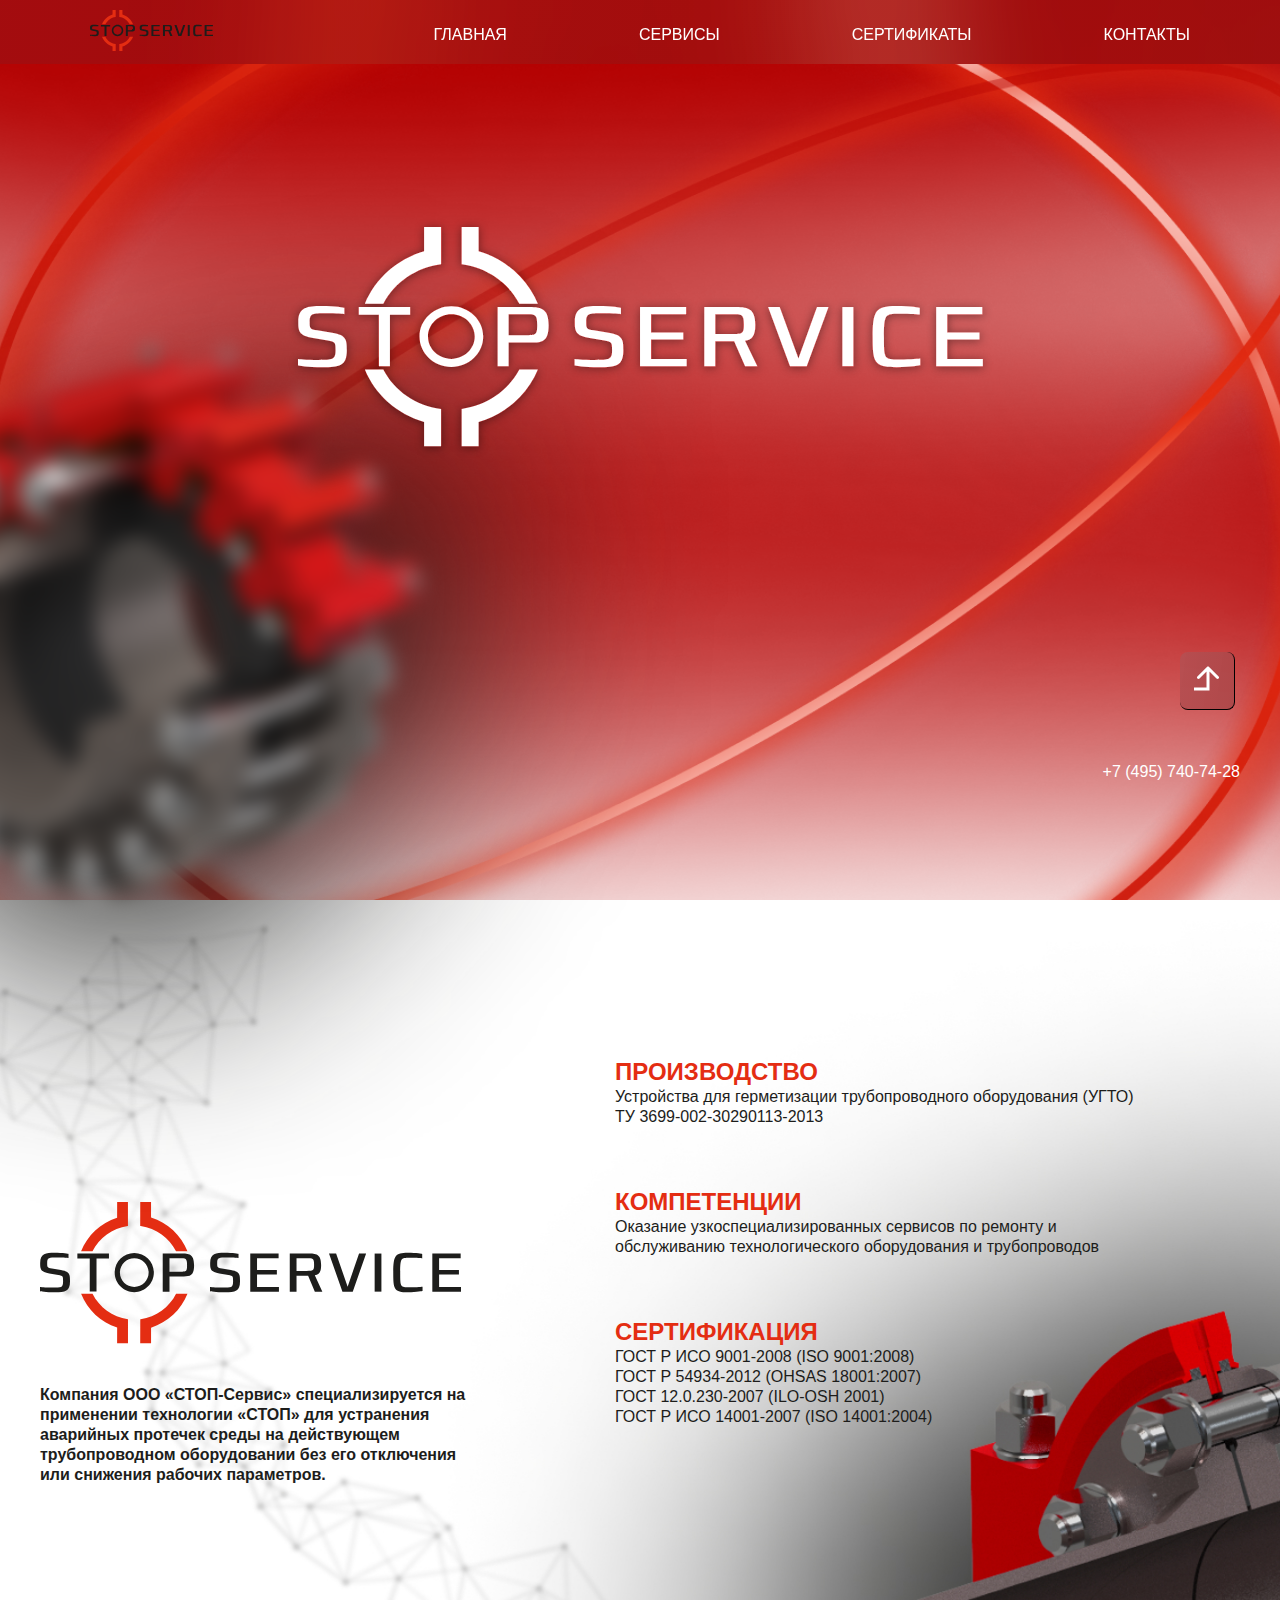
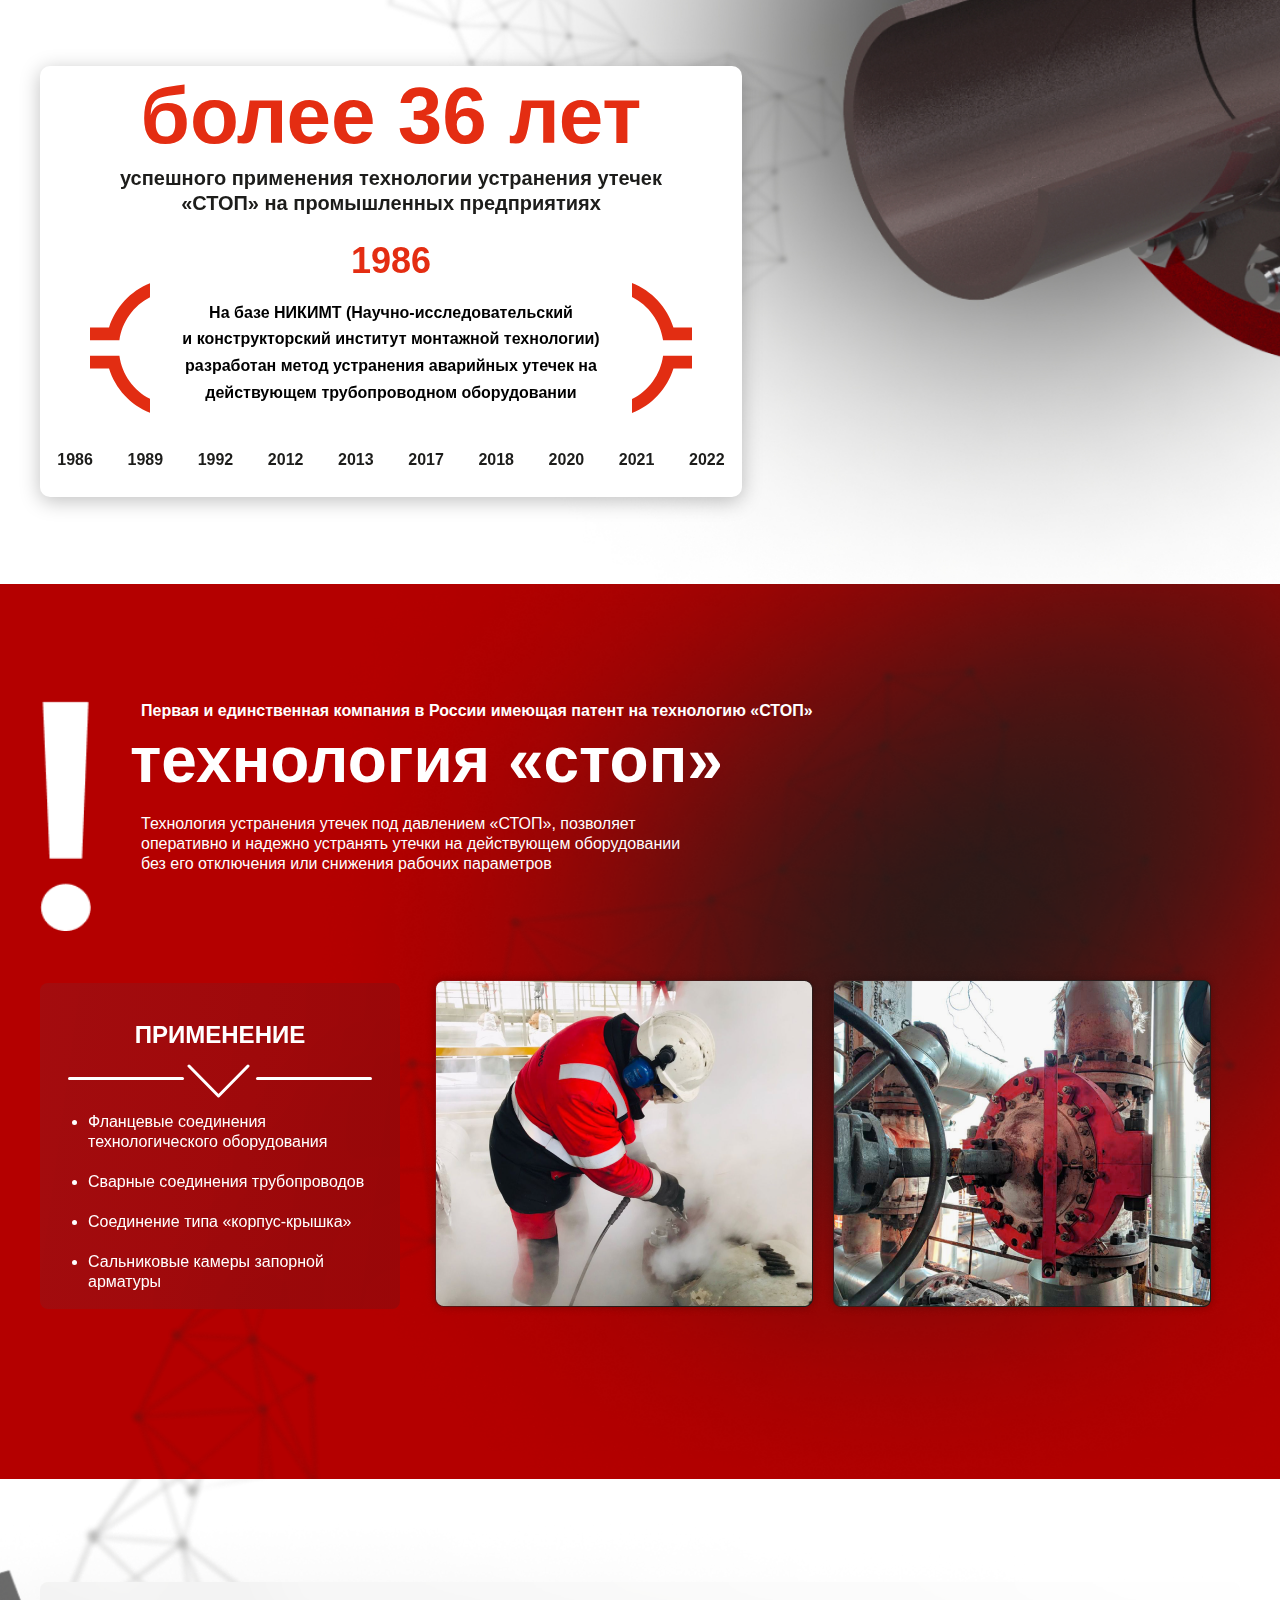
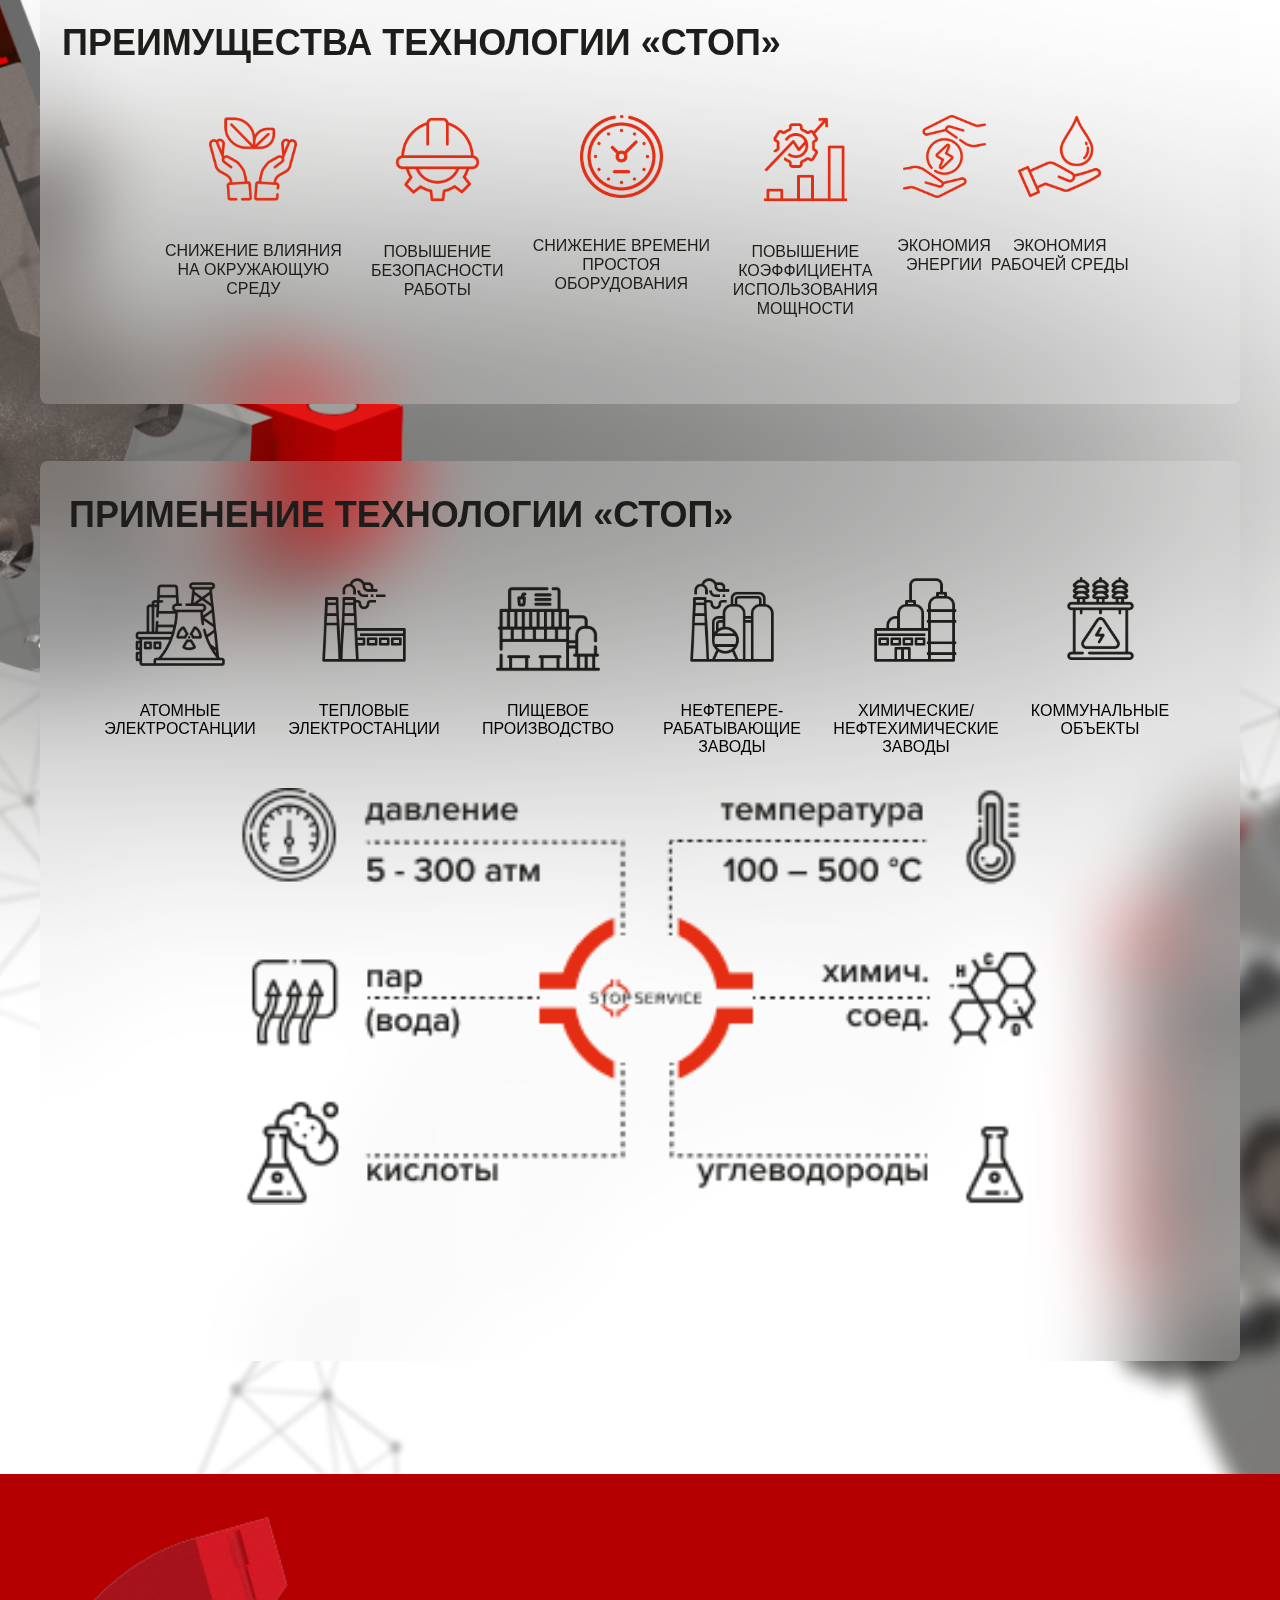
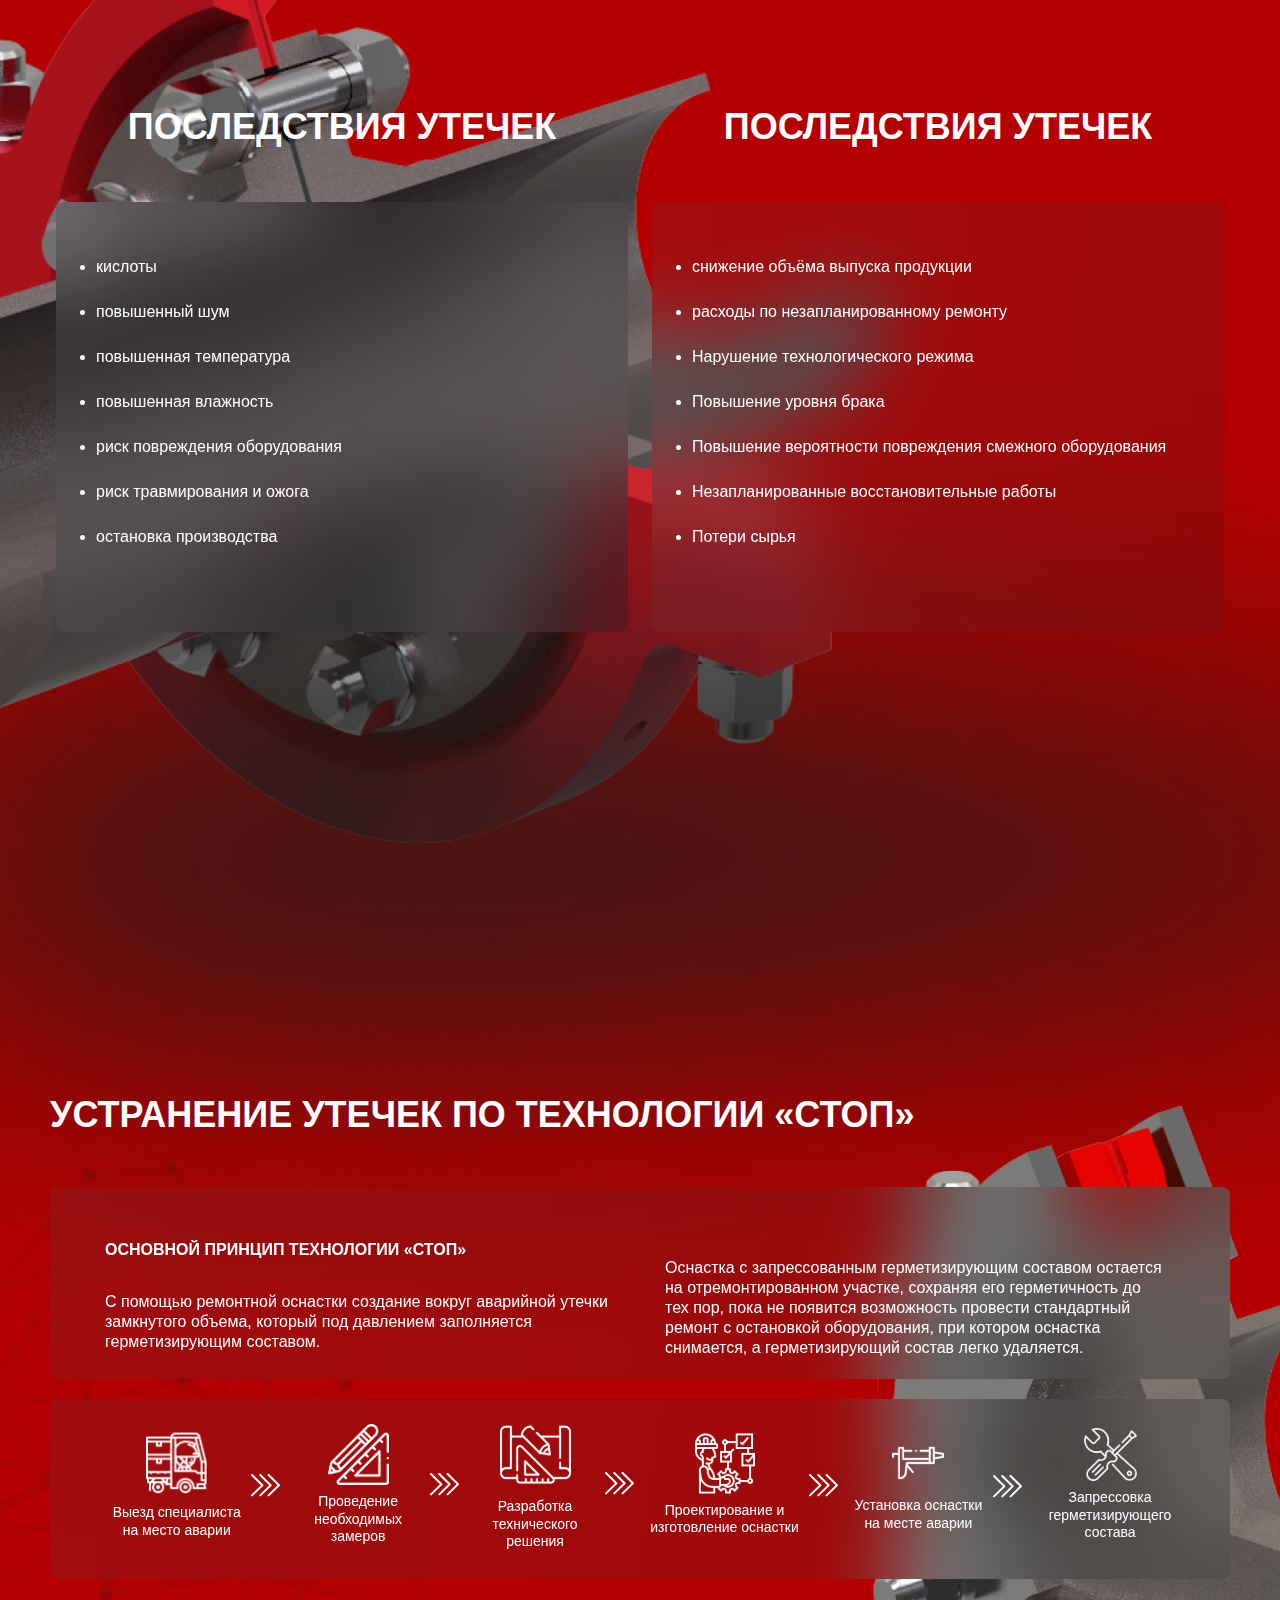
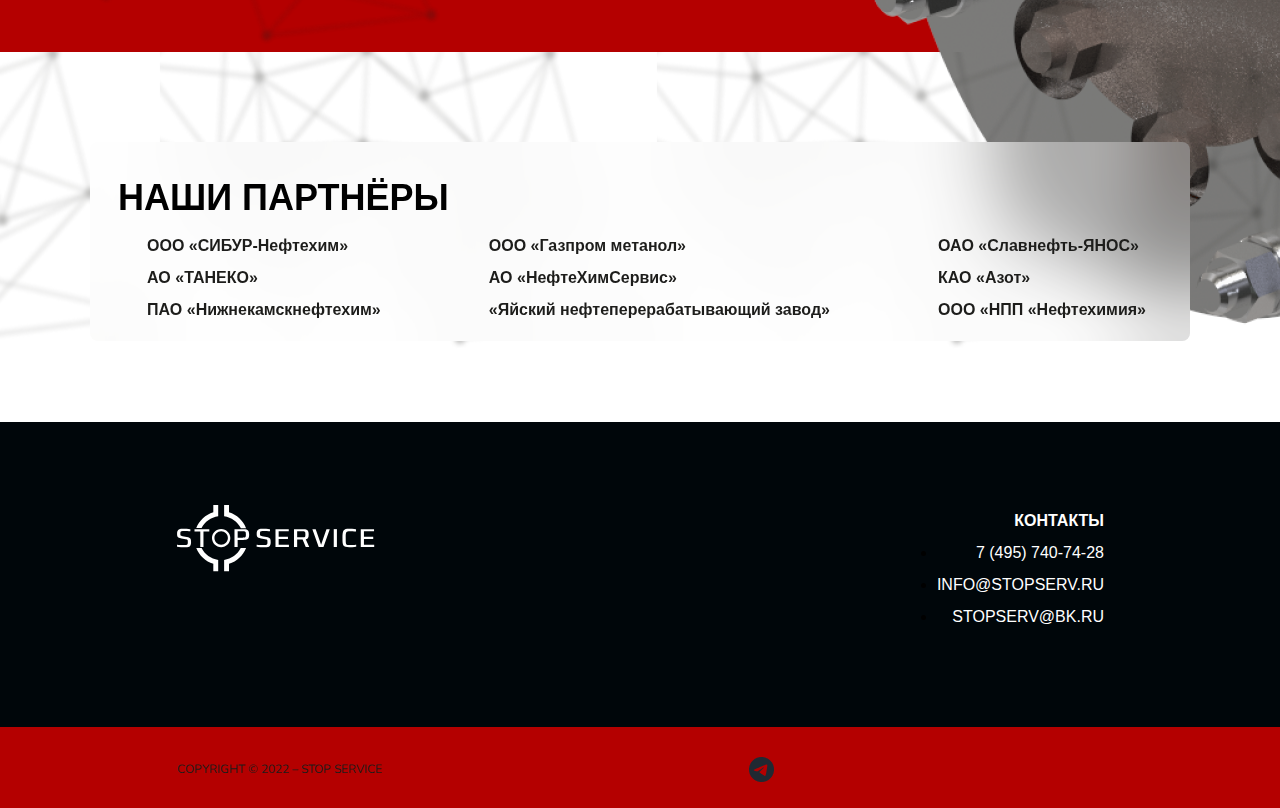
==== commit 6947111d: "Add files via upload" ====
--- a/index.html
+++ b/index.html
@@ -253,13 +253,14 @@
             <img src="./images/tech-before.png" alt="">
           </div>
           <div class="technology__about">
-            <div class="technology__text technology__text--bold">
+            <a href="сertification.html" class="technology__text technology__text--bold">
               Первая и единственная компания в России имеющая патент на технологию «СТОП»
-            </div>
+            </a>
             <div class="technology__title">
               ТЕХНОЛОГИЯ «СТОП»
             </div>
             <div class="technology__text technology__text--regular">
+              
               Технология устранения утечек под давлением «СТОП», позволяет оперативно и надежно устранять утечки на
               действующем
               оборудовании без его отключения или снижения рабочих параметров
@@ -279,33 +280,28 @@
             </div>
 
             <ul class="technology__list">
-
+                <li class="technology__list-item">
+                  <p class="technology__list-text">
+                    Фланцевые соединения технологического оборудования
+                  </p>
+                </li>
+                  <li class="technology__list-item">
+                    <p class="technology__list-text">
+                      Сварные соединения трубопроводов
+                    </p>
+                  </li>
+             
               <li class="technology__list-item">
                 <p class="technology__list-text">
-                  Фланцевые соединения
-                  (крышки ЗРА)
+                  Соединение типа «корпус-крышка»
                 </p>
               </li>
               <li class="technology__list-item">
                 <p class="technology__list-text">
-                  Сварка фланцевых соединений
+                  Сальниковые камеры запорной арматуры
                 </p>
               </li>
-              <li class="technology__list-item">
-                <p class="technology__list-text">
-                  Сварка трубопроводов
-                </p>
-              </li>
-              <li class="technology__list-item">
-                <p class="technology__list-text">
-                  Дефекты основного металла
-                </p>
-              </li>
-              <li class="technology__list-item">
-                <p class="technology__list-text">
-                  Сальники ЗРА
-                </p>
-              </li>
+             
             </ul>
 
 
@@ -767,10 +763,10 @@
               </a>
             </li>
             <li class="footer__list-item">
-              <a class="footer__link" href="#"> info@stopserv.ru</a>
+              <a class="footer__link" href="mailto:info@stopserv.ru"> info@stopserv.ru</a>
             </li>
             <li class="footer__list-item">
-              <a class="footer__link" href="#">stopserv@bk.ru</a>
+              <a class="footer__link" href="mailto:stopserv@bk.ru">stopserv@bk.ru</a>
             </li>
           </ul>
         </div>
--- a/css/style.css
+++ b/css/style.css
@@ -385,7 +385,6 @@
 }
 
 .milling__title {
-  padding-left: 137px;
   margin-bottom: 45px;
   text-transform: uppercase;
   color: #e42d12;
@@ -1784,6 +1783,8 @@
 
 .technology__text--bold {
   font-weight: 600;
+  color: #ffffff;
+  cursor: pointer;
 }
 
 .technology__title {
@@ -1968,10 +1969,6 @@
   display: flex;
   -ms-flex-pack: distribute;
       justify-content: space-around;
-  -webkit-box-orient: vertical;
-  -webkit-box-direction: normal;
-      -ms-flex-direction: column;
-          flex-direction: column;
   -webkit-box-align: center;
       -ms-flex-align: center;
           align-items: center;
@@ -2418,7 +2415,7 @@
 }
 
 @media (max-width: 1050px) {
-  .header__nav--active {
+  .header__nav {
     padding: 10px;
   }
   .phone {
@@ -2430,12 +2427,12 @@
   .detail {
     top: 0;
   }
-  .header__nav--active {
+  .header__nav {
     -webkit-box-pack: justify;
         -ms-flex-pack: justify;
             justify-content: space-between;
   }
-  .header__list--active {
+  .header__list {
     gap: 25px;
   }
   .scheme__items-resrve {
@@ -2592,7 +2589,7 @@
 }
 
 @media (max-width: 800px) {
-  .header {
+  .header-sec {
     background-image: url(../images/phone_head.jpg);
     background-position: 50% 0%;
   }
@@ -2640,271 +2637,14 @@
 }
 
 @media (max-width: 760px) {
-  .slick-dots {
-    display: none;
-  }
-  .slider__dotshead {
-    display: none;
-  }
-  .capacity__title--active {
-    margin-left: 0;
-    padding: 0;
-  }
-  .slider-in {
-    display: none;
-  }
-  .slider {
-    margin: 100px 10px;
-  }
-}
-
-@media (max-width: 710px) {
-  .capacity__title {
-    margin: 0;
-  }
-  .overlap__img {
-    padding: 0;
-  }
-  .overlap__top {
-    padding-left: 25px;
-  }
-}
-
-@media (max-width: 700px) {
-  .header__inner {
-    -webkit-box-pack: center;
-        -ms-flex-pack: center;
-            justify-content: center;
-  }
-  .container {
-    padding: 0 10px;
-  }
-  .extraction__item--active {
-    gap: 40px;
-  }
-  .cross {
-    display: block;
-  }
-  .popup-btn {
-    display: none;
-  }
-  .phone-sert__inner {
-    display: block;
-  }
-  .burger {
-    display: block;
-  }
-  .main-bg {
-    padding-top: 0;
-  }
-  .certification__title {
-    display: none;
-  }
-  .images__inner {
-    display: none;
-  }
-  .main-bg {
-    background-image: url(../images/phone_sert.png);
-  }
-  .flanges__title {
-    text-align: center;
-    padding-top: 38px;
-  }
-  .cleaning {
-    background-image: none;
-  }
-  .cleaning__phone-content {
-    display: -webkit-box;
-    display: -ms-flexbox;
-    display: flex;
-    -webkit-box-pack: center;
-        -ms-flex-pack: center;
-            justify-content: center;
-  }
-  .cleaning__content--phone {
-    display: none;
-  }
-  .content__item-title {
-    font-size: 20px;
-    text-align: center;
-    color: #1D1D1B;
-  }
-  .phone__content {
-    -webkit-transform: translateX(-1000px);
-            transform: translateX(-1000px);
-    top: 0;
-    left: 0;
-    width: 100%;
-    z-index: 48;
-    height: 100%;
-    overflow: auto;
-    background-color: #fff;
-  }
-  .phone__content.active {
-    display: -webkit-box !important;
-    display: -ms-flexbox !important;
-    display: flex !important;
-    position: fixed;
-    -webkit-transform: translateX(0);
-            transform: translateX(0);
-  }
-  .cleaning__top {
-    padding: 0;
-  }
-  .cleaning__inner {
-    padding-top: 40px;
-  }
-  .handing__text::before {
-    width: 26px;
-    height: 20px;
-    background-size: cover;
-    left: -35px;
-    top: 0;
-  }
-  .title {
-    text-align: center;
-    font-size: 20px;
-  }
-  .repair__text {
-    max-width: 520px;
-    font-size: 14px;
-  }
-  .elimination__title {
-    text-align: center;
-    font-size: 20px;
-  }
-  .effects__title {
-    margin-bottom: 20px;
-  }
-  .aplication__scheme {
-    padding: 50px;
-  }
-  .aplication__inner {
-    background: none;
-    -webkit-backdrop-filter: blur(0);
-            backdrop-filter: blur(0);
-  }
-  .benefits {
-    background: none;
-    -webkit-backdrop-filter: blur(0);
-            backdrop-filter: blur(0);
-  }
-  .benefits__content {
-    -webkit-box-orient: vertical;
-    -webkit-box-direction: normal;
-        -ms-flex-direction: column;
-            flex-direction: column;
-    -webkit-box-pack: start;
-        -ms-flex-pack: start;
-            justify-content: flex-start;
-    padding: 42px;
-    gap: 18px;
-  }
-  .benefits__title {
-    padding: 0;
-    text-align: center;
-    font-size: 20px;
-  }
-  .benefits__item {
-    display: -webkit-box;
-    display: -ms-flexbox;
-    display: flex;
-    -webkit-box-align: center;
-        -ms-flex-align: center;
-            align-items: center;
-  }
-  .benefits__img {
-    margin-right: 64px;
-    margin-bottom: 0;
-  }
-  .benefits__img img {
-    width: 42px;
-    height: 42px;
-  }
-  .benefits__text {
-    font-size: 14px;
-    line-height: 17px;
-    max-width: 100%;
-    text-align: left;
-  }
-  .technology__img img {
-    width: 163px;
-  }
-  .technology__application {
-    -webkit-box-orient: vertical;
-    -webkit-box-direction: reverse;
-        -ms-flex-direction: column-reverse;
-            flex-direction: column-reverse;
-  }
-  .phone__logo {
-    display: block;
-  }
-  .technology__wow {
-    display: none;
-  }
-  .technology__title {
-    display: none;
-  }
-  .technology__text--regular {
-    padding-top: 55px;
-  }
-  .technology__inner {
-    padding-top: 0;
-  }
-  .slider__text {
-    text-align: right;
-  }
-  .service__content {
-    display: block;
-  }
-  .service__logo {
-    width: 100%;
-    padding-top: 67px;
-  }
-  .service__logo img {
-    width: 127px;
-  }
-  .service__text {
-    margin-top: 44px;
-  }
-  .service__logo-text {
-    display: none;
-  }
-  .service__phone-text {
-    display: block;
-  }
-  .header__text {
-    display: block;
-  }
-  .phone {
-    padding-right: 10px;
-  }
-  .header__list {
-    padding-right: 0;
-  }
-  .certification__images {
-    padding: 15px;
-  }
-  .milling {
-    background-image: none;
-  }
-  .extractions-img {
-    top: 52%;
-  }
-  .extractions-img img {
-    height: 600px;
-  }
-  .extraction__title {
-    font-size: 20px;
-  }
-  .overlap__title {
-    padding-right: 0;
-  }
   .toggle-sidebar {
     display: -webkit-box;
     display: -ms-flexbox;
     display: flex;
     z-index: 50;
+  }
+  .burger {
+    display: block;
   }
   .header__nav {
     z-index: 49;
@@ -2912,6 +2652,10 @@
     transition: all 1s;
     -webkit-transform: translateY(-1500px);
             transform: translateY(-1500px);
+    -webkit-box-orient: vertical;
+    -webkit-box-direction: normal;
+        -ms-flex-direction: column;
+            flex-direction: column;
     display: -webkit-box;
     display: -ms-flexbox;
     display: flex;
@@ -2941,60 +2685,273 @@
             justify-content: center;
     gap: 15px;
     padding-left: 0;
+    padding-right: 0;
   }
   .header__list-item .link {
     padding-left: 0;
   }
-  .header__nav--active {
-    z-index: 49;
-    -webkit-transition: all 1s;
-    transition: all 1s;
-    -webkit-transform: translateY(-1500px);
-            transform: translateY(-1500px);
+  .header__logo img {
+    width: 260px;
+  }
+  .slick-dots {
+    display: none;
+  }
+  .slider__dotshead {
+    display: none;
+  }
+  .capacity__title--active {
+    margin-left: 0;
+    padding: 0;
+  }
+  .slider-in {
+    display: none;
+  }
+  .slider {
+    margin: 100px 10px;
+  }
+}
+
+@media (max-width: 710px) {
+  .capacity__title {
+    margin: 0;
+  }
+  .overlap__img {
+    padding: 0;
+  }
+  .overlap__top {
+    padding-left: 25px;
+  }
+}
+
+@media (max-width: 700px) {
+  .header__inner {
+    -webkit-box-pack: center;
+        -ms-flex-pack: center;
+            justify-content: center;
+  }
+  .container {
+    padding: 0 10px;
+  }
+  .extraction__item--active {
+    gap: 40px;
+  }
+  .cross {
+    display: block;
+  }
+  .popup-btn {
+    display: none;
+  }
+  .phone-sert__inner {
+    display: block;
+  }
+  .main-bg {
+    padding-top: 0;
+  }
+  .certification__title {
+    display: none;
+  }
+  .images__inner {
+    display: none;
+  }
+  .main-bg {
+    background-image: url(../images/phone_sert.png);
+  }
+  .flanges__title {
+    text-align: center;
+    padding-top: 38px;
+  }
+  .cleaning {
+    background-image: none;
+  }
+  .cleaning__phone-content {
     display: -webkit-box;
     display: -ms-flexbox;
     display: flex;
+    -webkit-box-pack: center;
+        -ms-flex-pack: center;
+            justify-content: center;
+  }
+  .cleaning__content--phone {
+    display: none;
+  }
+  .content__item-title {
+    font-size: 20px;
+    text-align: center;
+    color: #1D1D1B;
+  }
+  .phone__content {
+    -webkit-transform: translateX(-1000px);
+            transform: translateX(-1000px);
+    top: 0;
+    left: 0;
+    width: 100%;
+    z-index: 48;
+    height: 100%;
+    overflow: auto;
+    background-color: #fff;
+  }
+  .phone__content.active {
+    display: -webkit-box !important;
+    display: -ms-flexbox !important;
+    display: flex !important;
+    position: fixed;
+    -webkit-transform: translateX(0);
+            transform: translateX(0);
+  }
+  .cleaning__top {
+    padding: 0;
+  }
+  .cleaning__inner {
+    padding-top: 40px;
+  }
+  .handing__text::before {
+    width: 26px;
+    height: 20px;
+    background-size: cover;
+    left: -35px;
+    top: 0;
+  }
+  .title {
+    text-align: center;
+    font-size: 20px;
+  }
+  .repair__text {
+    max-width: 520px;
+    font-size: 14px;
+  }
+  .elimination__title {
+    text-align: center;
+    font-size: 20px;
+  }
+  .effects__title {
+    margin-bottom: 20px;
+  }
+  .aplication__scheme {
+    padding: 50px;
+  }
+  .aplication__inner {
+    background: none;
+    -webkit-backdrop-filter: blur(0);
+            backdrop-filter: blur(0);
+  }
+  .benefits {
+    background: none;
+    -webkit-backdrop-filter: blur(0);
+            backdrop-filter: blur(0);
+  }
+  .benefits__content {
     -webkit-box-orient: vertical;
     -webkit-box-direction: normal;
         -ms-flex-direction: column;
             flex-direction: column;
+    -webkit-box-pack: start;
+        -ms-flex-pack: start;
+            justify-content: flex-start;
+    padding: 42px;
+    gap: 18px;
+  }
+  .benefits__title {
+    padding: 0;
+    text-align: center;
+    font-size: 20px;
+  }
+  .benefits__item {
+    display: -webkit-box;
+    display: -ms-flexbox;
+    display: flex;
     -webkit-box-align: center;
         -ms-flex-align: center;
             align-items: center;
-    -webkit-box-pack: center;
-        -ms-flex-pack: center;
-            justify-content: center;
-    height: 100vh;
-    background: #b40000;
-  }
-  .header__nav--active.active {
-    -webkit-transform: translateY(0px);
-            transform: translateY(0px);
-  }
-  .header__list--active {
+  }
+  .benefits__img {
+    margin-right: 64px;
+    margin-bottom: 0;
+  }
+  .benefits__img img {
+    width: 42px;
+    height: 42px;
+  }
+  .benefits__text {
+    font-size: 14px;
+    line-height: 17px;
+    max-width: 100%;
+    text-align: left;
+  }
+  .technology__img img {
+    width: 163px;
+  }
+  .technology__application {
     -webkit-box-orient: vertical;
-    -webkit-box-direction: normal;
-        -ms-flex-direction: column;
-            flex-direction: column;
-    -webkit-box-align: center;
-        -ms-flex-align: center;
-            align-items: center;
-    -webkit-box-pack: center;
-        -ms-flex-pack: center;
-            justify-content: center;
-    gap: 15px;
-    padding-left: 0;
-  }
-  .header__list--active-item .link {
-    padding-left: 0;
+    -webkit-box-direction: reverse;
+        -ms-flex-direction: column-reverse;
+            flex-direction: column-reverse;
+  }
+  .phone__logo {
+    display: block;
+  }
+  .technology__wow {
+    display: none;
+  }
+  .technology__title {
+    display: none;
+  }
+  .technology__text--regular {
+    padding-top: 55px;
+  }
+  .technology__inner {
+    padding-top: 0;
+  }
+  .slider__text {
+    text-align: right;
+  }
+  .service__content {
+    display: block;
+  }
+  .service__logo {
+    width: 100%;
+    padding-top: 67px;
+  }
+  .service__logo img {
+    width: 127px;
+  }
+  .service__text {
+    margin-top: 44px;
+  }
+  .service__logo-text {
+    display: none;
+  }
+  .service__phone-text {
+    display: block;
+  }
+  .header__text {
+    display: block;
+  }
+  .phone {
+    padding-right: 10px;
+  }
+  .header__list {
+    padding-right: 0;
+  }
+  .certification__images {
+    padding: 15px;
+  }
+  .milling {
+    background-image: none;
+  }
+  .extractions-img {
+    top: 52%;
+  }
+  .extractions-img img {
+    height: 600px;
+  }
+  .extraction__title {
+    font-size: 20px;
+  }
+  .overlap__title {
+    padding-right: 0;
   }
   .logo {
     width: 500px;
-    -webkit-transition: all 500ms;
-    transition: all 500ms;
-  }
-  .logo.active {
-    opacity: 0;
   }
 }
 
@@ -3504,9 +3461,6 @@
   }
   .header__list-item .link {
     padding-left: 0;
-  }
-  .logo {
-    width: 300px;
   }
   .slick-dots li {
     left: -15%;
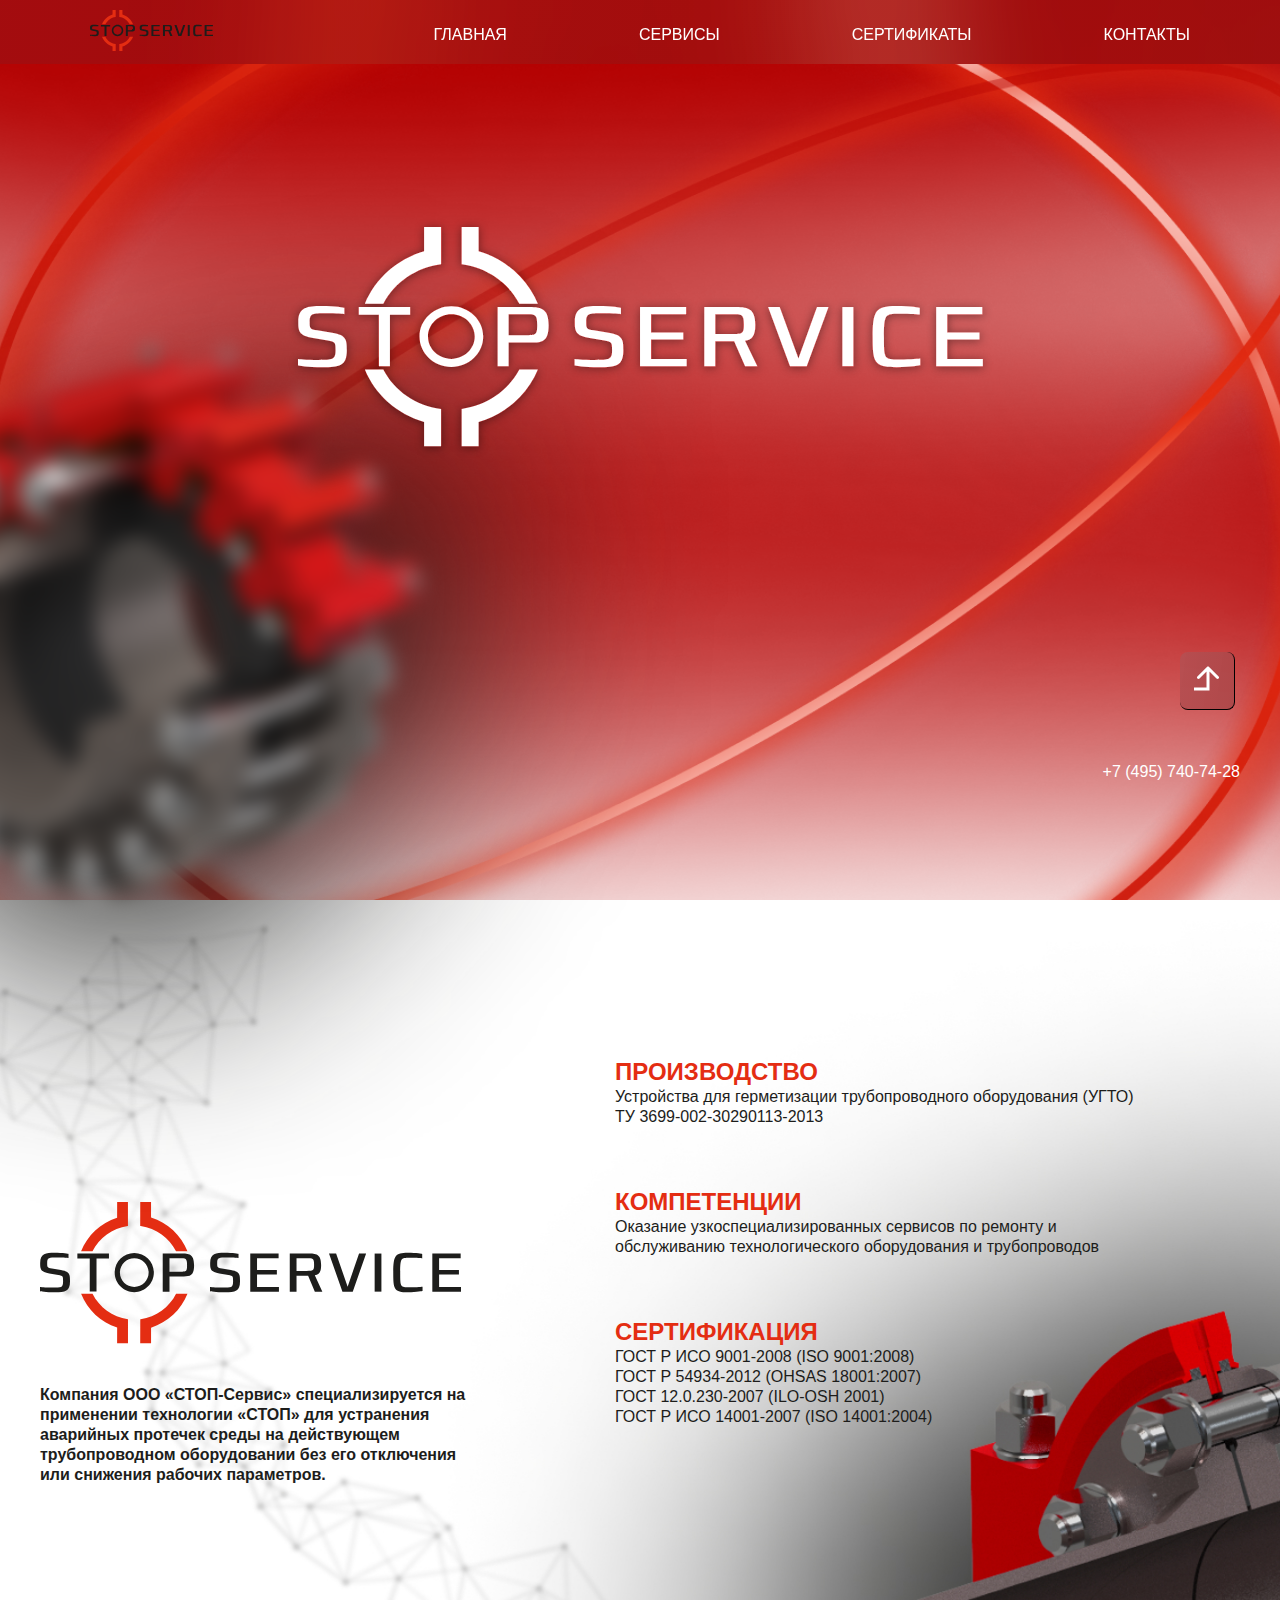
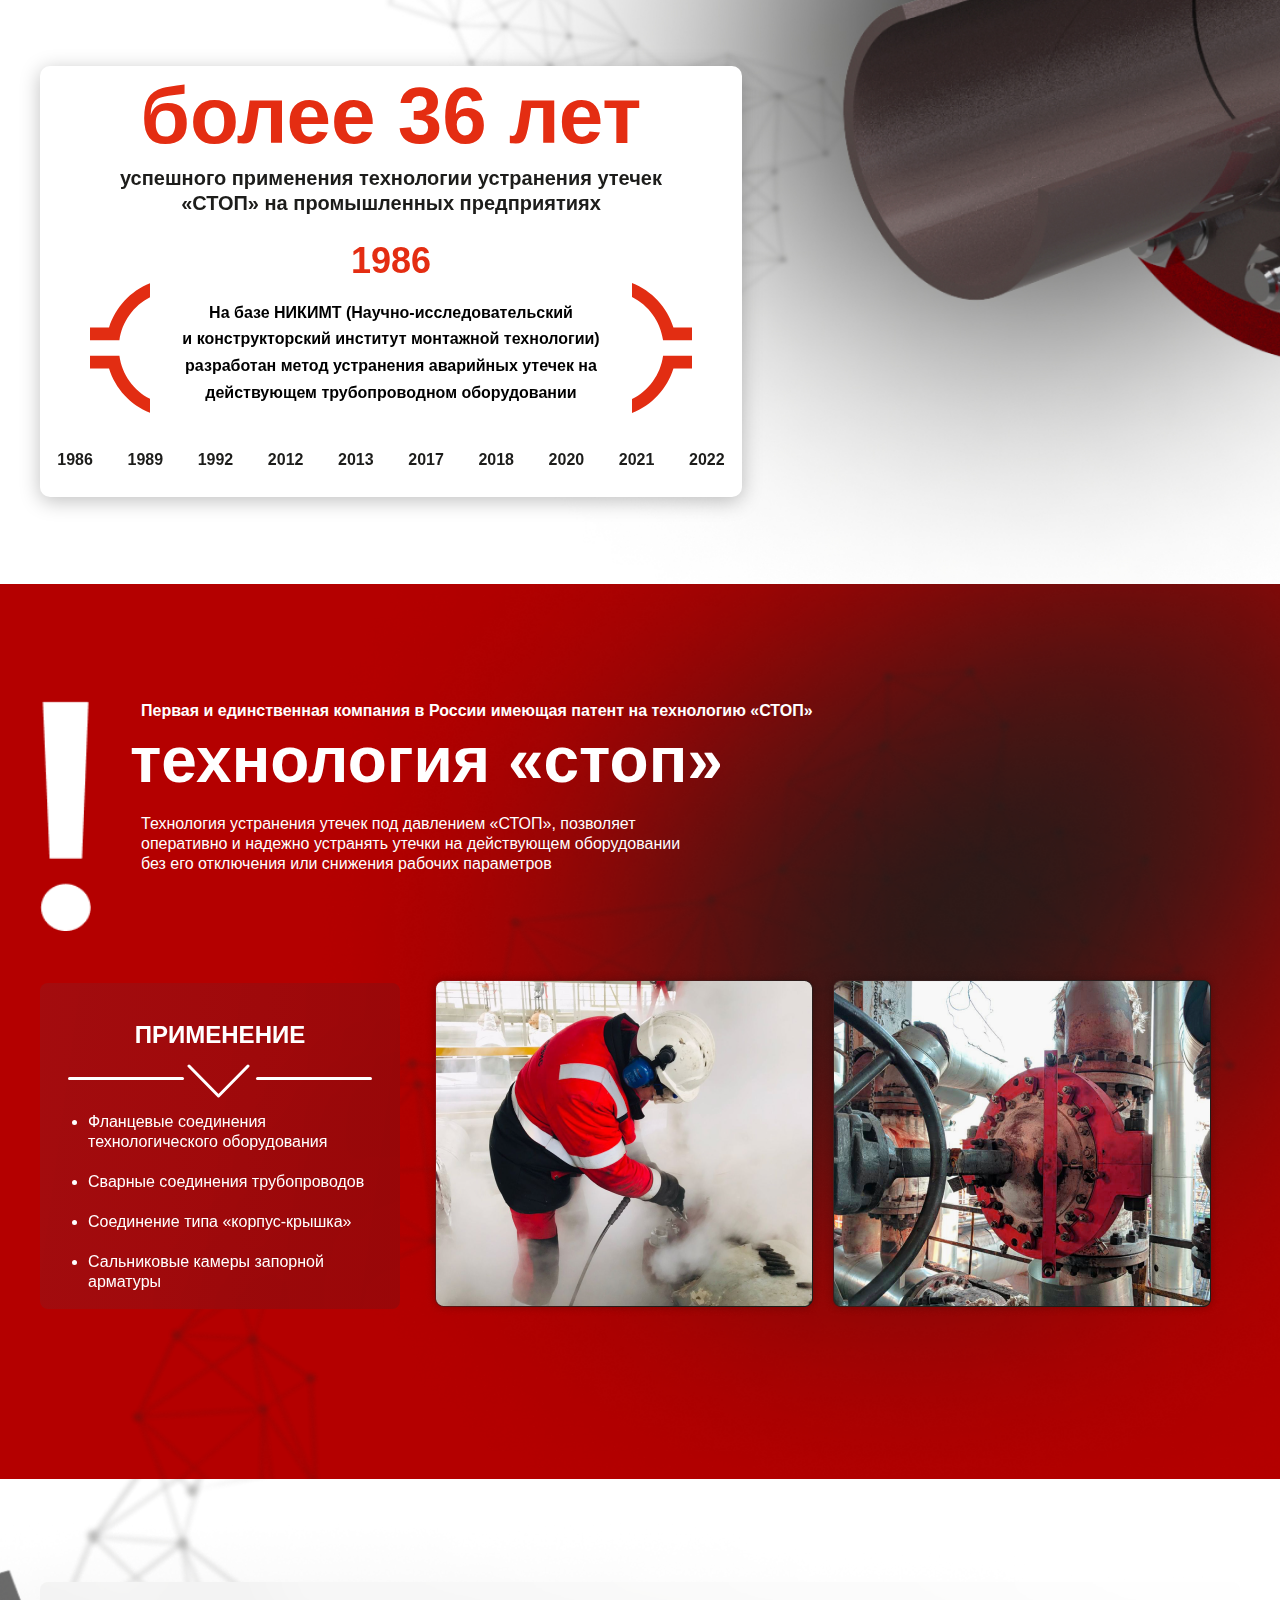
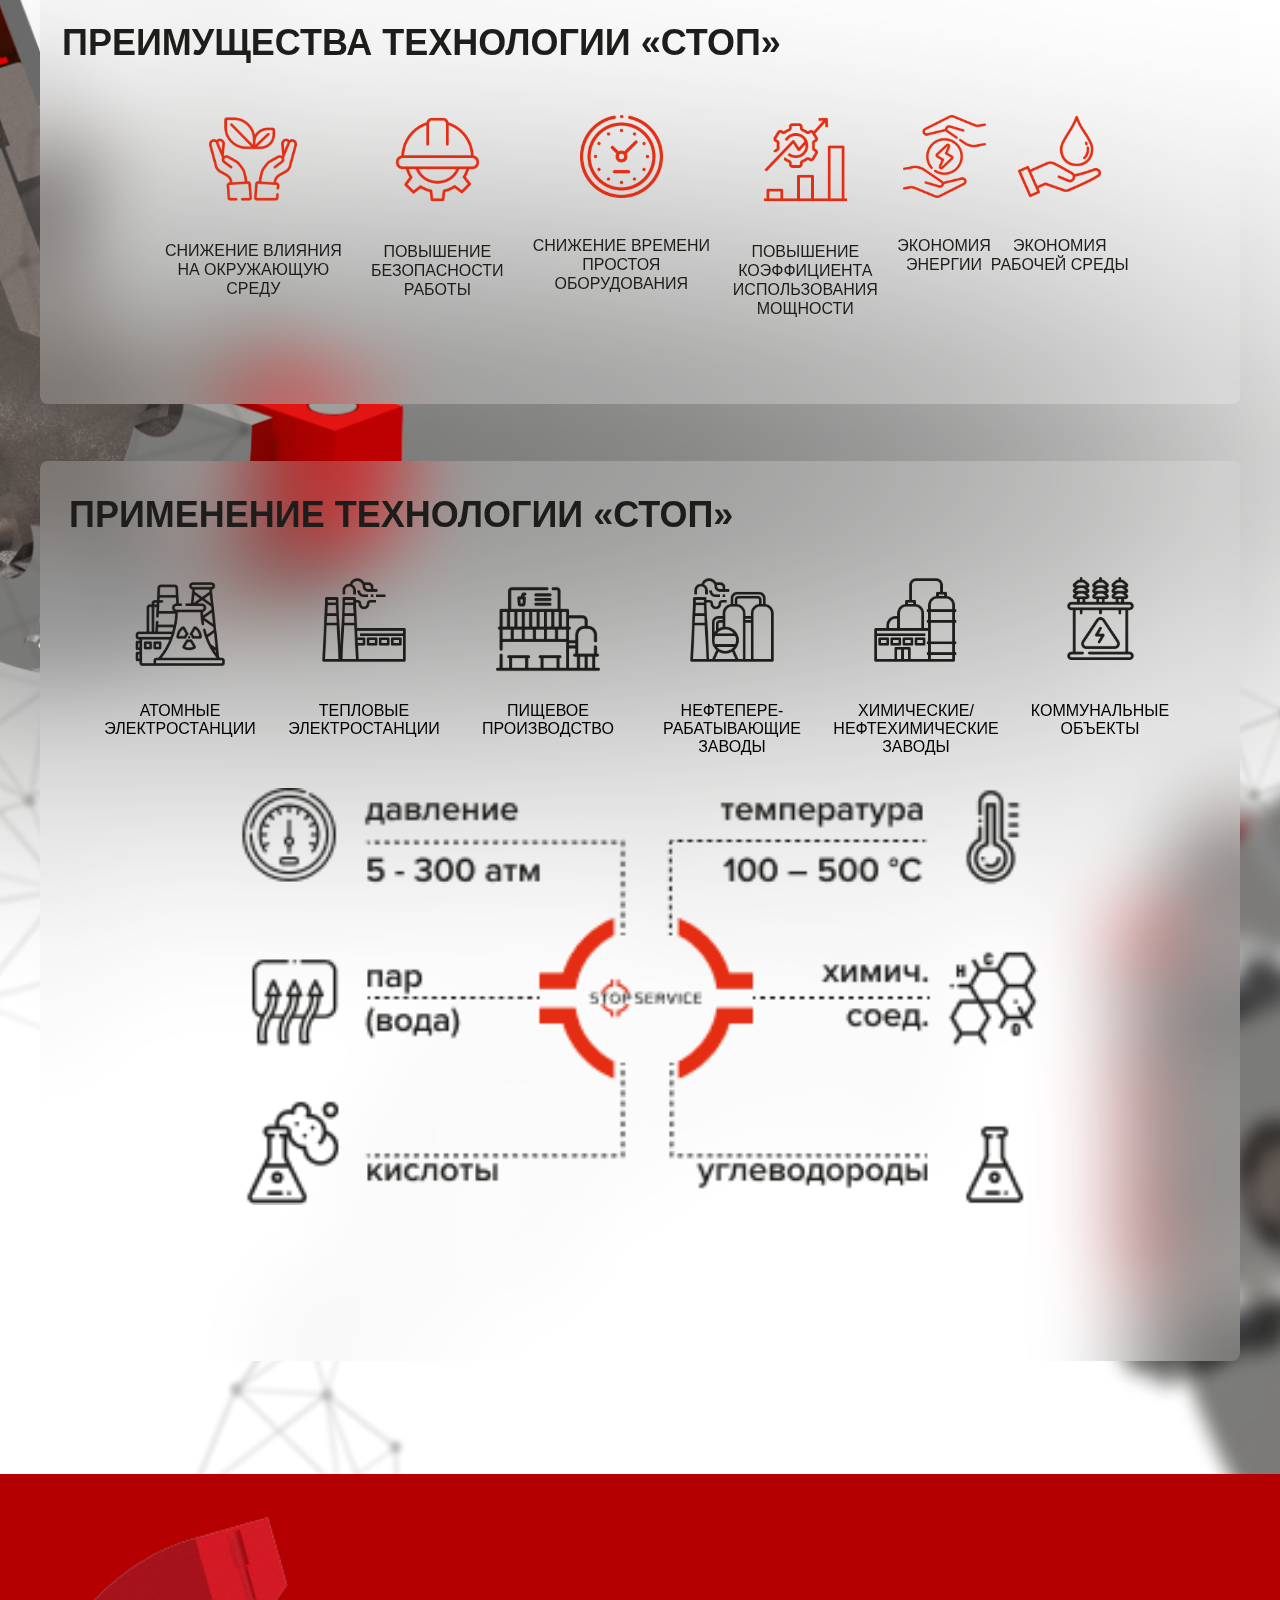
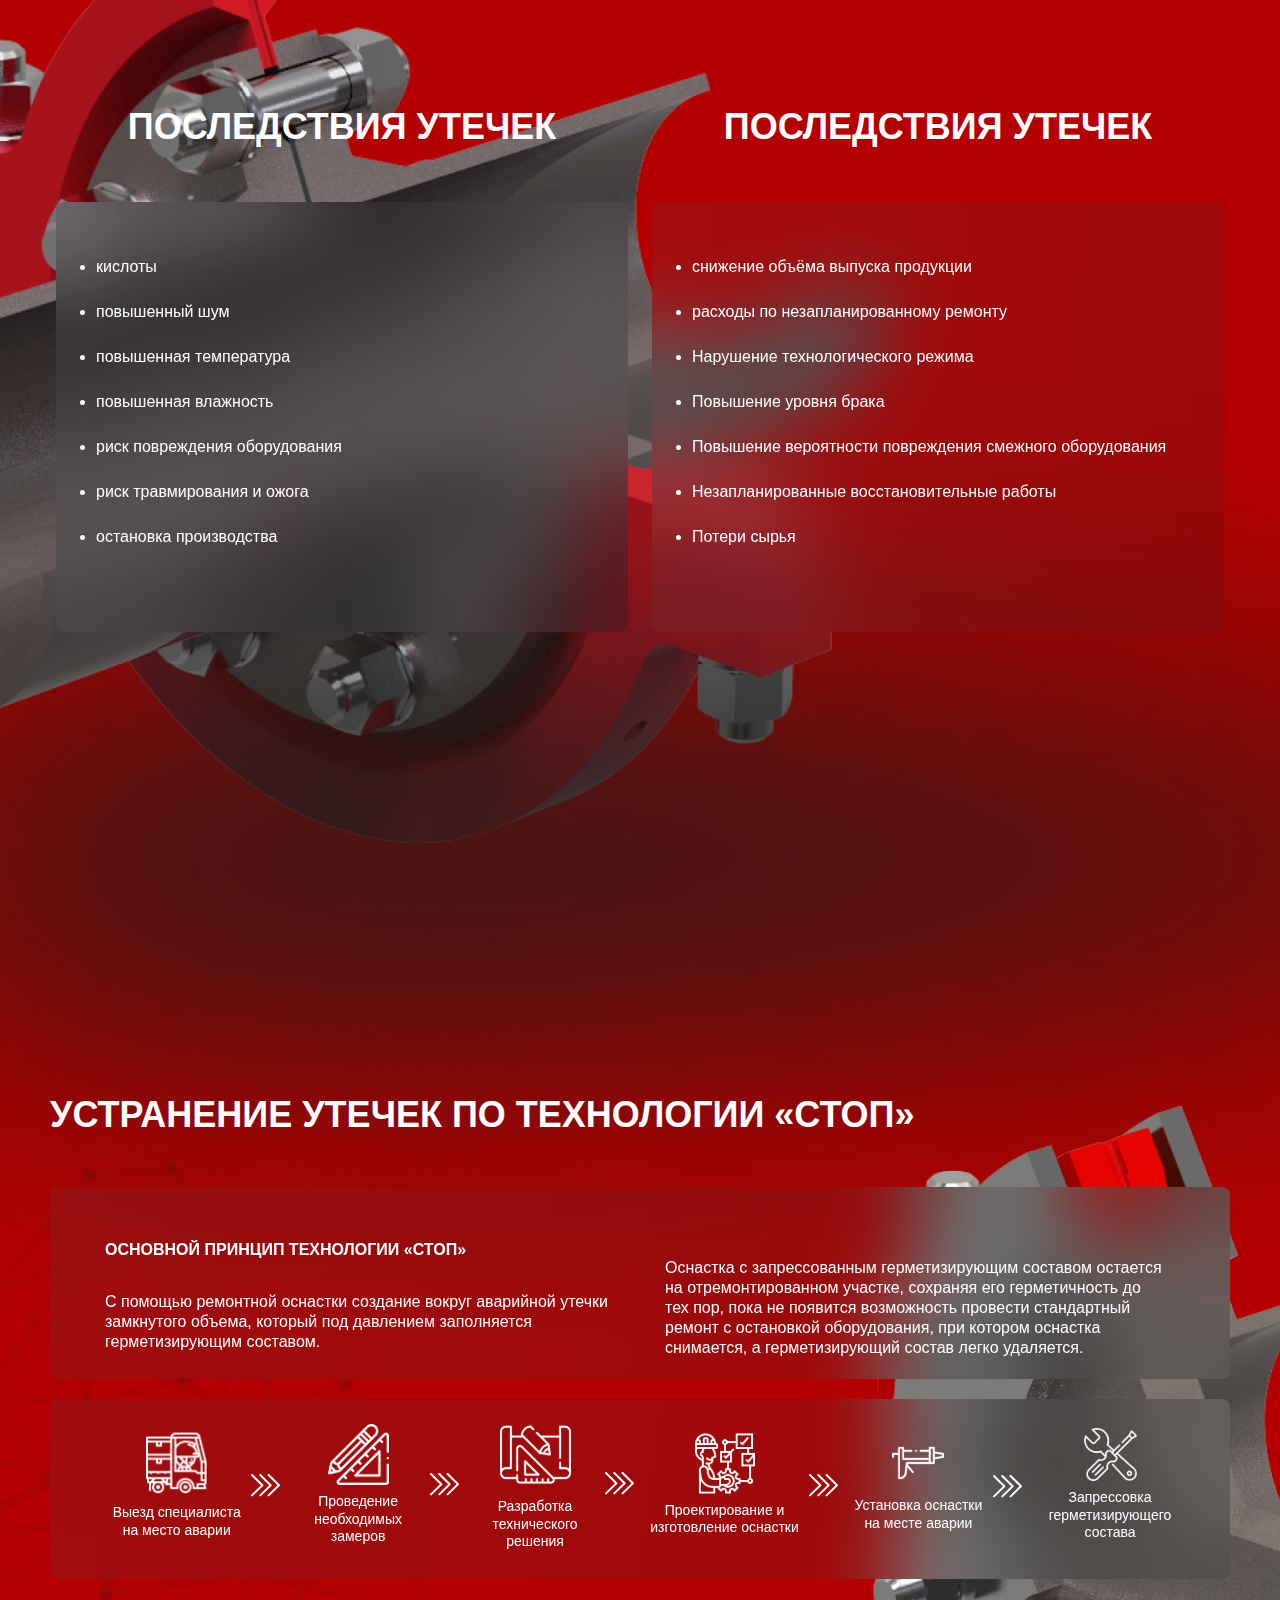
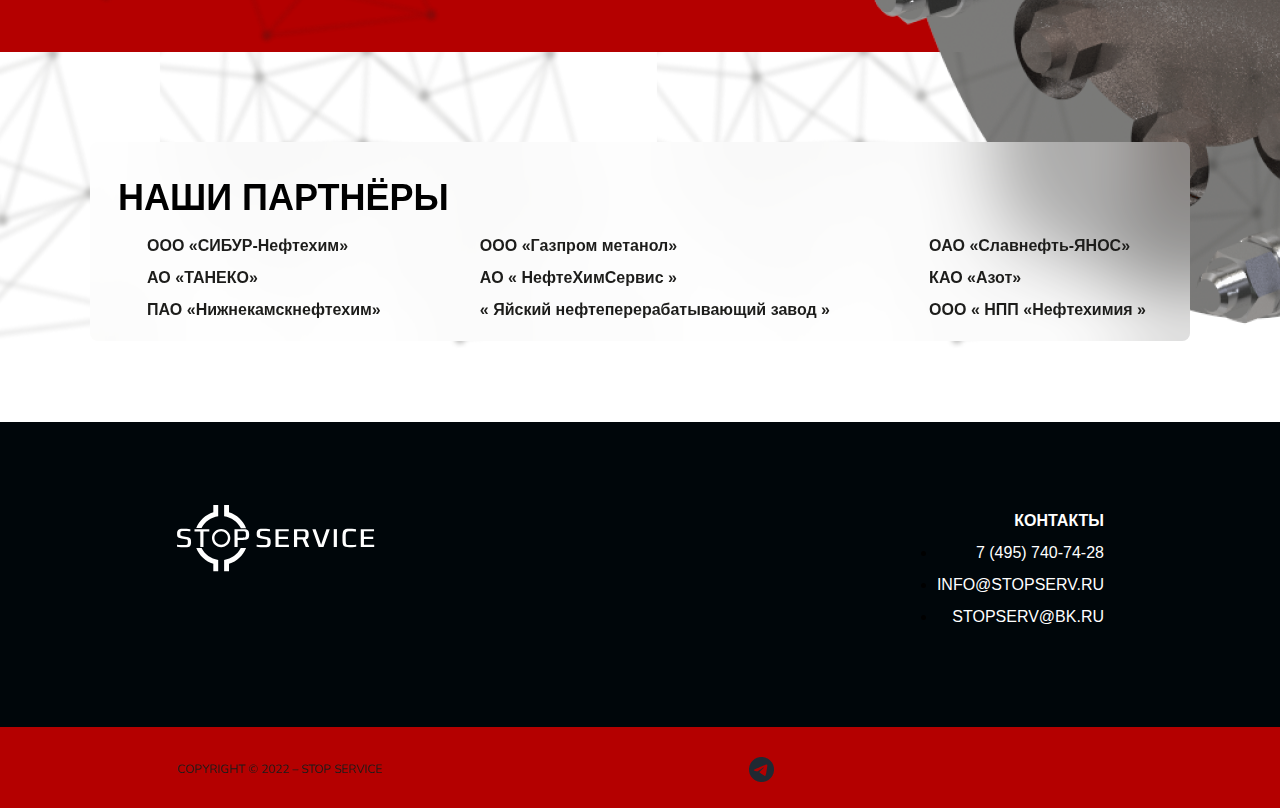
==== commit 604b7bdb: "Add files via upload" ====
--- a/index.html
+++ b/index.html
@@ -2,7 +2,7 @@
 <html lang="ru">
 
 <head>
-  <meta charset="UTF-8">
+  <meta http-equiv="Content-Type" content="text/html" charset="utf-8">
   <meta http-equiv="X-UA-Compatible" content="IE=edge">
   <meta name="viewport" content="width=device-width, initial-scale=1.0">
   <title>StopService</title>
@@ -30,22 +30,23 @@
 
   <header class="services-header">
     <nav class="header__nav">
-  
+
       <a class="header-nav__logo" href="index.html">
         <img src="./images/header-logo.svg" alt="">
       </a>
-  
+
       <ul class="header__list">
         <li class="header__list-item"><a class="link header__link" href="index.html">ГЛАВНАЯ </a> </li>
         <li class="header__list-item"> <a class="link header__link" href="services.html">СЕРВИСЫ </a> </li>
-        <li class="header__list-item"> <a class="link header__link" href="сertification.html">сертификаты </a> </li>
+        <li class="header__list-item"> <a class="link header__link" href="сertification.html">сертификаты
+          </a> </li>
         <li class="header__list-item"> <a class="link header__link" href="#footer">КОНТАКТЫ </a> </li>
       </ul>
     </nav>
   </header>
 
   <section class="header-sec">
-    
+
     <div class="container">
 
       <div class="header__inner">
@@ -56,12 +57,14 @@
         <div class="phone">
           <a class="link" href="tel:+74957407428">+7 (495) 740-74-28</a>
         </div>
-        
-        
+
+
         <p class="header__text">
-          Компания ООО «СТОП-Сервис» специализируется на применении технологии «СТОП» для устранения аварийных протечек
+          Компания ООО &#171;СТОП-Сервис&#187; специализируется на применении
+          технологии &#171;СТОП&#187; для устранения аварийных протечек
           среды на
-          действующем трубопроводном оборудовании без его отключения или снижения рабочих параметров.
+          действующем трубопроводном оборудовании без его
+          отключения или снижения рабочих параметров.
         </p>
       </div>
     </div>
@@ -82,9 +85,11 @@
           <div class="service__logo">
             <img src="./images/main-logo.svg" alt="">
             <p class="service__logo-text">
-              Компания ООО «СТОП-Сервис» специализируется на применении технологии «СТОП» для устранения аварийных
+              Компания ООО &#171;СТОП-Сервис&#187; специализируется на
+              применении технологии &#171;СТОП&#187; для устранения аварийных
               протечек среды на
-              действующем трубопроводном оборудовании без его отключения или снижения рабочих параметров.
+              действующем трубопроводном оборудовании без его
+              отключения или снижения рабочих параметров.
             </p>
           </div>
 
@@ -93,7 +98,8 @@
               <p> более <br> лет </p> <span>36 </span>
             </div>
             <p class="slider__text">
-              успешного применения технологии <br> устранения утечек «СТОП» на <br> промышленных предприятиях
+              успешного применения технологии <br> устранения утечек
+              &#171;СТОП&#187; на <br> промышленных предприятиях
             </p>
           </div>
 
@@ -104,7 +110,8 @@
                 Производство
               </h5>
               <div class="service__text-content">
-                Устройства для герметизации трубопроводного оборудования (УГТО) ТУ 3699-002-30290113-2013
+                Устройства для герметизации трубопроводного
+                оборудования (УГТО) ТУ 3699-002-30290113-2013
               </div>
             </div>
 
@@ -113,7 +120,8 @@
                 Компетенции
               </h5>
               <div class="service__text-content">
-                Оказание узкоспециализированных сервисов по ремонту и обслуживанию технологического оборудования и
+                Оказание узкоспециализированных сервисов по ремонту и
+                обслуживанию технологического оборудования и
                 трубопроводов
               </div>
             </div>
@@ -123,7 +131,8 @@
                 Сертификация
               </h5>
               <div class="service__text-content">
-                ГОСТ Р ИСО 9001-2008 (ISO 9001:2008) <br> ГОСТ Р 54934-2012 (OHSAS 18001:2007) <br> ГОСТ 12.0.230-2007
+                ГОСТ Р ИСО 9001-2008 (ISO 9001:2008) <br> ГОСТ Р 54934-2012 (OHSAS 18001:2007) <br>
+                ГОСТ 12.0.230-2007
                 (ILO-OSH 2001)
                 <br> ГОСТ Р ИСО 14001-2007 (ISO 14001:2004)
               </div>
@@ -136,7 +145,8 @@
             более 36 лет
           </div>
           <p class="slider__text slider-in">
-            успешного применения технологии устранения утечек <br> «СТОП» на промышленных предприятиях
+            успешного применения технологии устранения утечек <br>
+            &#171;СТОП&#187; на промышленных предприятиях
           </p>
 
           <div class="slider__content">
@@ -144,7 +154,8 @@
               <div class="slider__item-title">1986</div>
               <div class="slider__item-text">
                 На базе НИКИМТ (Научно-исследовательский
-                и конструкторский институт монтажной технологии) разработан метод устранения аварийных утечек на
+                и конструкторский институт монтажной технологии)
+                разработан метод устранения аварийных утечек на
                 действующем
                 трубопроводном оборудовании
 
@@ -153,7 +164,8 @@
             <div class="slider__item">
               <div class="slider__item-title">1989</div>
               <div class="slider__item-text">
-                Первое успешное применение технологии «СТОП» для устранение аварийного пропуска пара на Калининской АЭС
+                Первое успешное применение технологии &#171;СТОП&#187; для
+                устранение аварийного пропуска пара на Калининской АЭС
 
               </div>
             </div>
@@ -170,7 +182,8 @@
             <div class="slider__item">
               <div class="slider__item-title">2012</div>
               <div class="slider__item-text">
-                Образована узкоспециализированная компания «СТОП-Сервис»
+                Образована узкоспециализированная компания
+                &#171;СТОП-Сервис&#187;
               </div>
             </div>
 
@@ -201,21 +214,24 @@
             <div class="slider__item">
               <div class="slider__item-title">2020</div>
               <div class="slider__item-text">
-                Открыто представительство в г. Нижнекамск, Республика Татарстан
+                Открыто представительство в г. Нижнекамск, Республика
+                Татарстан
               </div>
             </div>
 
             <div class="slider__item">
               <div class="slider__item-title">2021</div>
               <div class="slider__item-text">
-                Компания аттестована в качестве Лаборатории неразрушающего контроля
+                Компания аттестована в качестве Лаборатории
+                неразрушающего контроля
               </div>
             </div>
 
             <div class="slider__item">
               <div class="slider__item-title">2022</div>
               <div class="slider__item-text">
-                Запуск нового направления по производству муфт композитных «СТОП-МК»
+                Запуск нового направления по производству муфт
+                композитных &#171;СТОП-МК&#187;
               </div>
             </div>
           </div>
@@ -254,16 +270,19 @@
           </div>
           <div class="technology__about">
             <a href="сertification.html" class="technology__text technology__text--bold">
-              Первая и единственная компания в России имеющая патент на технологию «СТОП»
+              Первая и единственная компания в России имеющая патент на
+              технологию &#171;СТОП&#187;
             </a>
             <div class="technology__title">
-              ТЕХНОЛОГИЯ «СТОП»
+              ТЕХНОЛОГИЯ &#171;СТОП&#187;
             </div>
             <div class="technology__text technology__text--regular">
-              
-              Технология устранения утечек под давлением «СТОП», позволяет оперативно и надежно устранять утечки на
+
+              Технология устранения утечек под давлением &#171;СТОП&#187;,
+              позволяет оперативно и надежно устранять утечки на
               действующем
-              оборудовании без его отключения или снижения рабочих параметров
+              оборудовании без его отключения или снижения рабочих
+              параметров
 
             </div>
           </div>
@@ -280,20 +299,20 @@
             </div>
 
             <ul class="technology__list">
-                <li class="technology__list-item">
-                  <p class="technology__list-text">
-                    Фланцевые соединения технологического оборудования
-                  </p>
-                </li>
-                  <li class="technology__list-item">
-                    <p class="technology__list-text">
-                      Сварные соединения трубопроводов
-                    </p>
-                  </li>
-             
               <li class="technology__list-item">
                 <p class="technology__list-text">
-                  Соединение типа «корпус-крышка»
+                  Фланцевые соединения технологического оборудования
+                </p>
+              </li>
+              <li class="technology__list-item">
+                <p class="technology__list-text">
+                  Сварные соединения трубопроводов
+                </p>
+              </li>
+
+              <li class="technology__list-item">
+                <p class="technology__list-text">
+                  Соединение типа &#171;корпус-крышка&#187;
                 </p>
               </li>
               <li class="technology__list-item">
@@ -301,7 +320,7 @@
                   Сальниковые камеры запорной арматуры
                 </p>
               </li>
-             
+
             </ul>
 
 
@@ -328,7 +347,7 @@
         <div class="benefits">
           <div class="benefits__title title">
             ПРЕИМУЩЕСТВА ТЕХНОЛОГИИ
-            «СТОП»
+            &#171;СТОП&#187;
           </div>
           <div class="benefits__content">
 
@@ -391,7 +410,7 @@
         <div class="container">
           <div class="aplication__inner">
             <div class="aplication__title title">
-              ПРИМЕНЕНИЕ ТЕХНОЛОГИИ «СТОП»
+              ПРИМЕНЕНИЕ ТЕХНОЛОГИИ &#171;СТОП&#187;
             </div>
             <div class="aplication__content">
               <div class="aplication__item">
@@ -515,7 +534,8 @@
                     </p>
 
                   </div>
-                  <img class="aplication__scheme-img" src="./images/ap-scheme/scheme-6.svg" alt="углеводороды">
+                  <img class="aplication__scheme-img" src="./images/ap-scheme/scheme-6.svg"
+                    alt="углеводороды">
 
                 </div>
               </div>
@@ -583,7 +603,8 @@
                   <p>Повышение уровня брака </p>
                 </li>
                 <li class="effects__list-item">
-                  <p>Повышение вероятности повреждения смежного оборудования</p>
+                  <p>Повышение вероятности повреждения смежного
+                    оборудования</p>
                 </li>
                 <li class="effects__list-item">
                   <p>Незапланированные восстановительные работы</p>
@@ -600,7 +621,7 @@
 
         <div class="elimination">
           <h3 class="elimination__title title">
-            УСТРАНЕНИЕ УТЕЧЕК ПО ТЕХНОЛОГИИ «СТОП»
+            УСТРАНЕНИЕ УТЕЧЕК ПО ТЕХНОЛОГИИ &#171;СТОП&#187;
           </h3>
 
           <div class="elimination__inner">
@@ -608,10 +629,11 @@
             <div class="elimination__content">
               <div class="elimination__text">
                 <h4 class="elimination__text-title">
-                  Основной принцип Технологии «СТОП»
+                  Основной принцип Технологии &#171;СТОП&#187;
                 </h4>
                 <p class="elimination__text-item">
-                  С помощью ремонтной оснастки создание вокруг аварийной утечки замкнутого объема, который под давлением
+                  С помощью ремонтной оснастки создание вокруг аварийной
+                  утечки замкнутого объема, который под давлением
                   заполняется
                   герметизирующим составом.
                 </p>
@@ -619,9 +641,11 @@
 
               <div class="elimination__text">
                 <p class="elimination__text-item">
-                  Оснастка с запрессованным герметизирующим составом остается на отремонтированном участке, сохраняя его
+                  Оснастка с запрессованным герметизирующим составом
+                  остается на отремонтированном участке, сохраняя его
                   герметичность до
-                  тех пор, пока не появится возможность провести стандартный ремонт с остановкой оборудования, при
+                  тех пор, пока не появится возможность провести
+                  стандартный ремонт с остановкой оборудования, при
                   котором
                   оснастка
                   снимается, а герметизирующий состав легко удаляется.
@@ -717,21 +741,21 @@
 
           <div class="partners__content">
             <div class="partners__item">
-              <p class="partners__text">ООО «СИБУР-Нефтехим»</p>
-              <p class="partners__text">АО «ТАНЕКО»</p>
-              <p class="partners__text">ПАО «Нижнекамскнефтехим»</p>
+              <p class="partners__text">ООО &#171;СИБУР-Нефтехим&#187;</p>
+              <p class="partners__text">АО &#171;ТАНЕКО&#187;</p>
+              <p class="partners__text">ПАО &#171;Нижнекамскнефтехим&#187;</p>
 
             </div>
             <div class="partners__item">
-              <p class="partners__text">ООО «Газпром метанол»</p>
-              <p class="partners__text">АО «НефтеХимСервис»</p>
-              <p class="partners__text">«Яйский нефтеперерабатывающий завод»</p>
+              <p class="partners__text">ООО &#171;Газпром метанол&#187;</p>
+              <p class="partners__text">АО &#171; НефтеХимСервис &#187;</p>
+              <p class="partners__text"> &#171; Яйский нефтеперерабатывающий завод &#187;</p>
             </div>
 
             <div class="partners__item">
-              <p class="partners__text">ОАО «Славнефть-ЯНОС»</p>
-              <p class="partners__text">КАО «Азот»</p>
-              <p class="partners__text">ООО «НПП «Нефтехимия»</p>
+              <p class="partners__text">ОАО &#171;Славнефть-ЯНОС&#187;</p>
+              <p class="partners__text">КАО &#171;Азот&#187;</p>
+              <p class="partners__text">ООО &#171; НПП &#171;Нефтехимия &#187;</p>
             </div>
 
           </div>
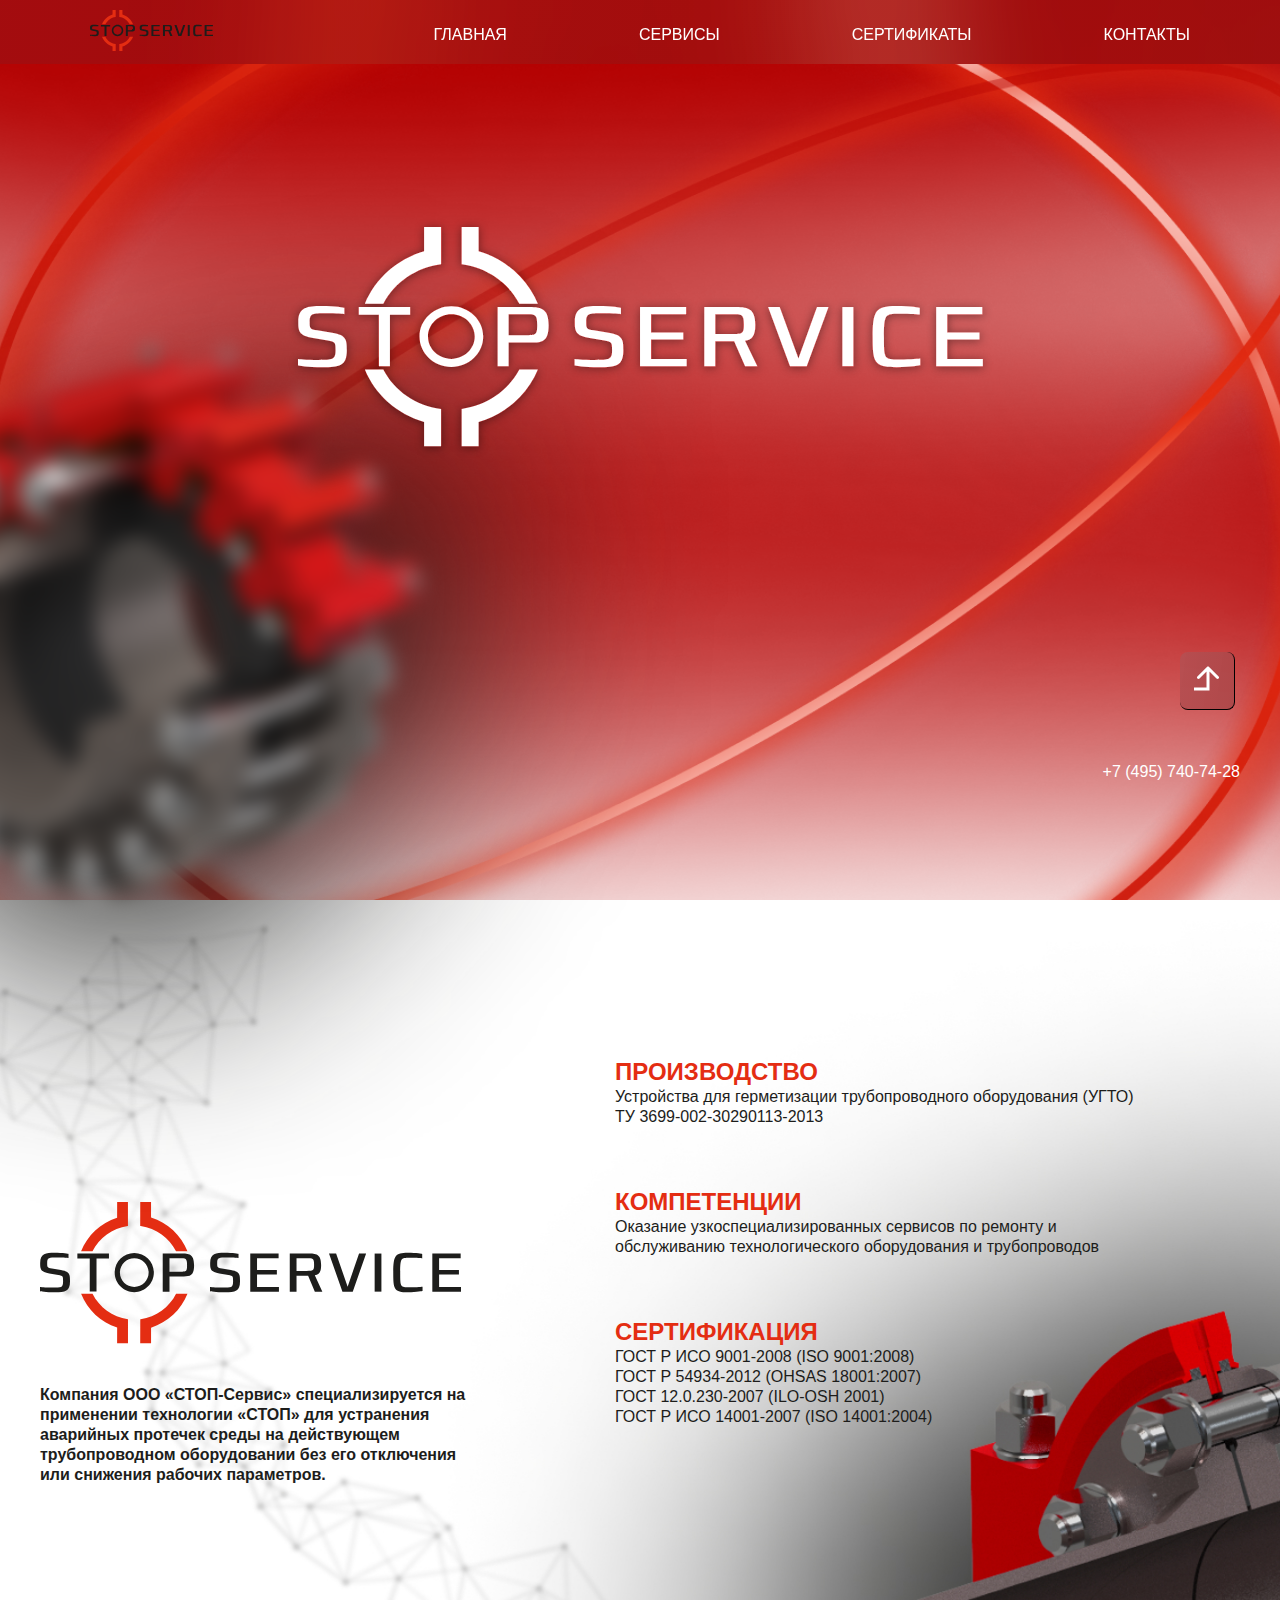
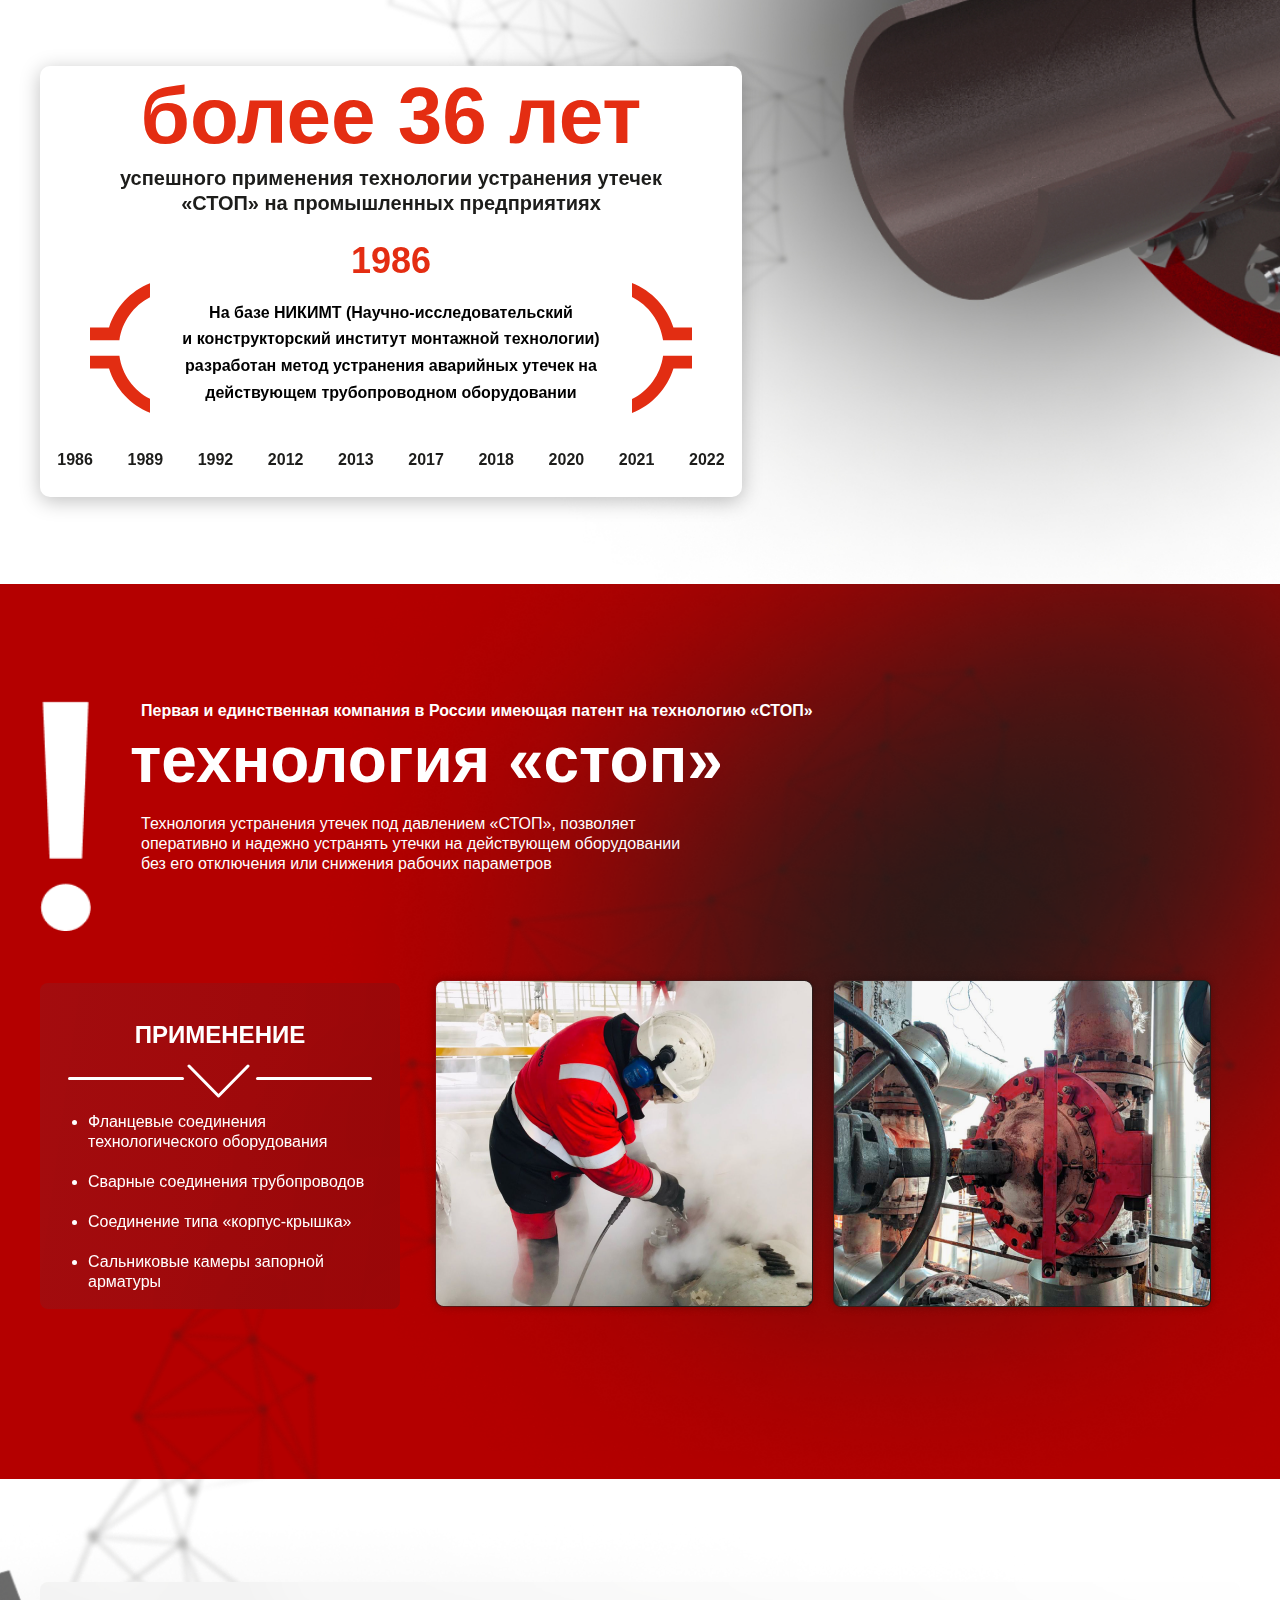
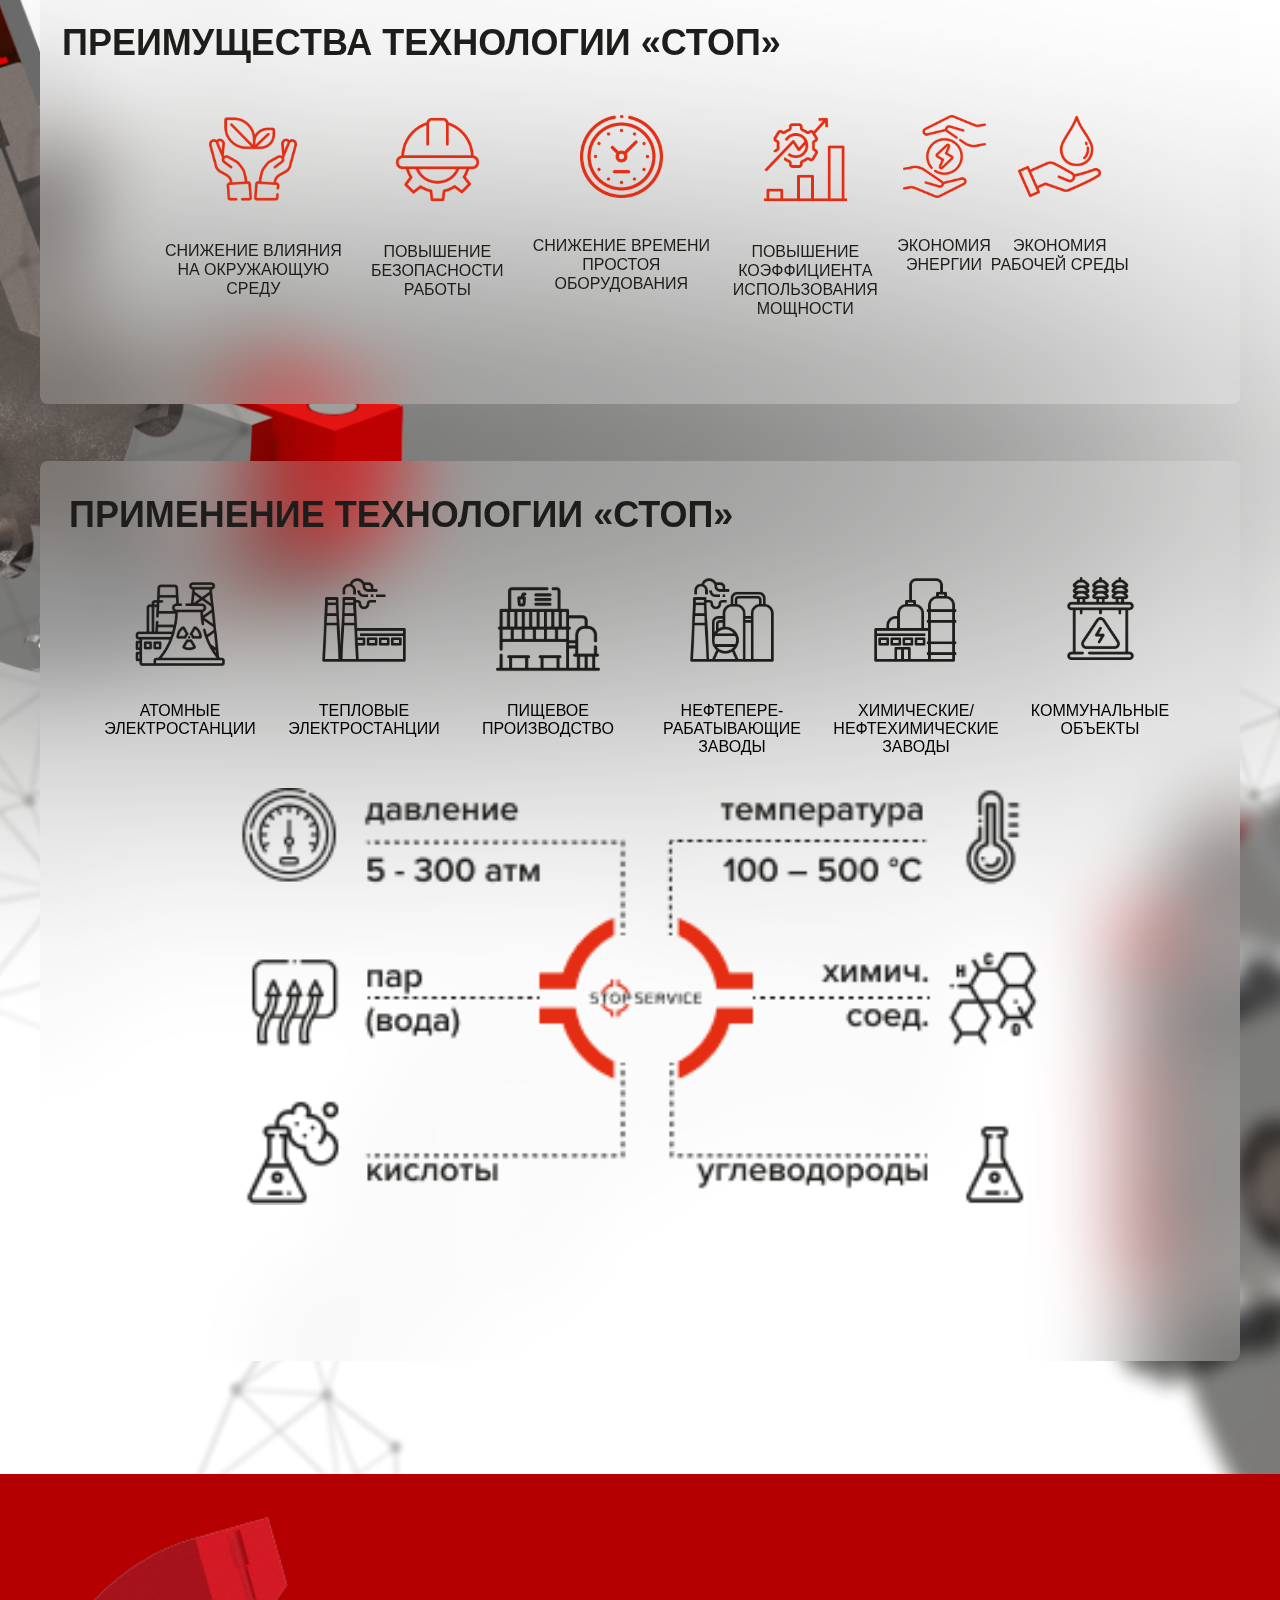
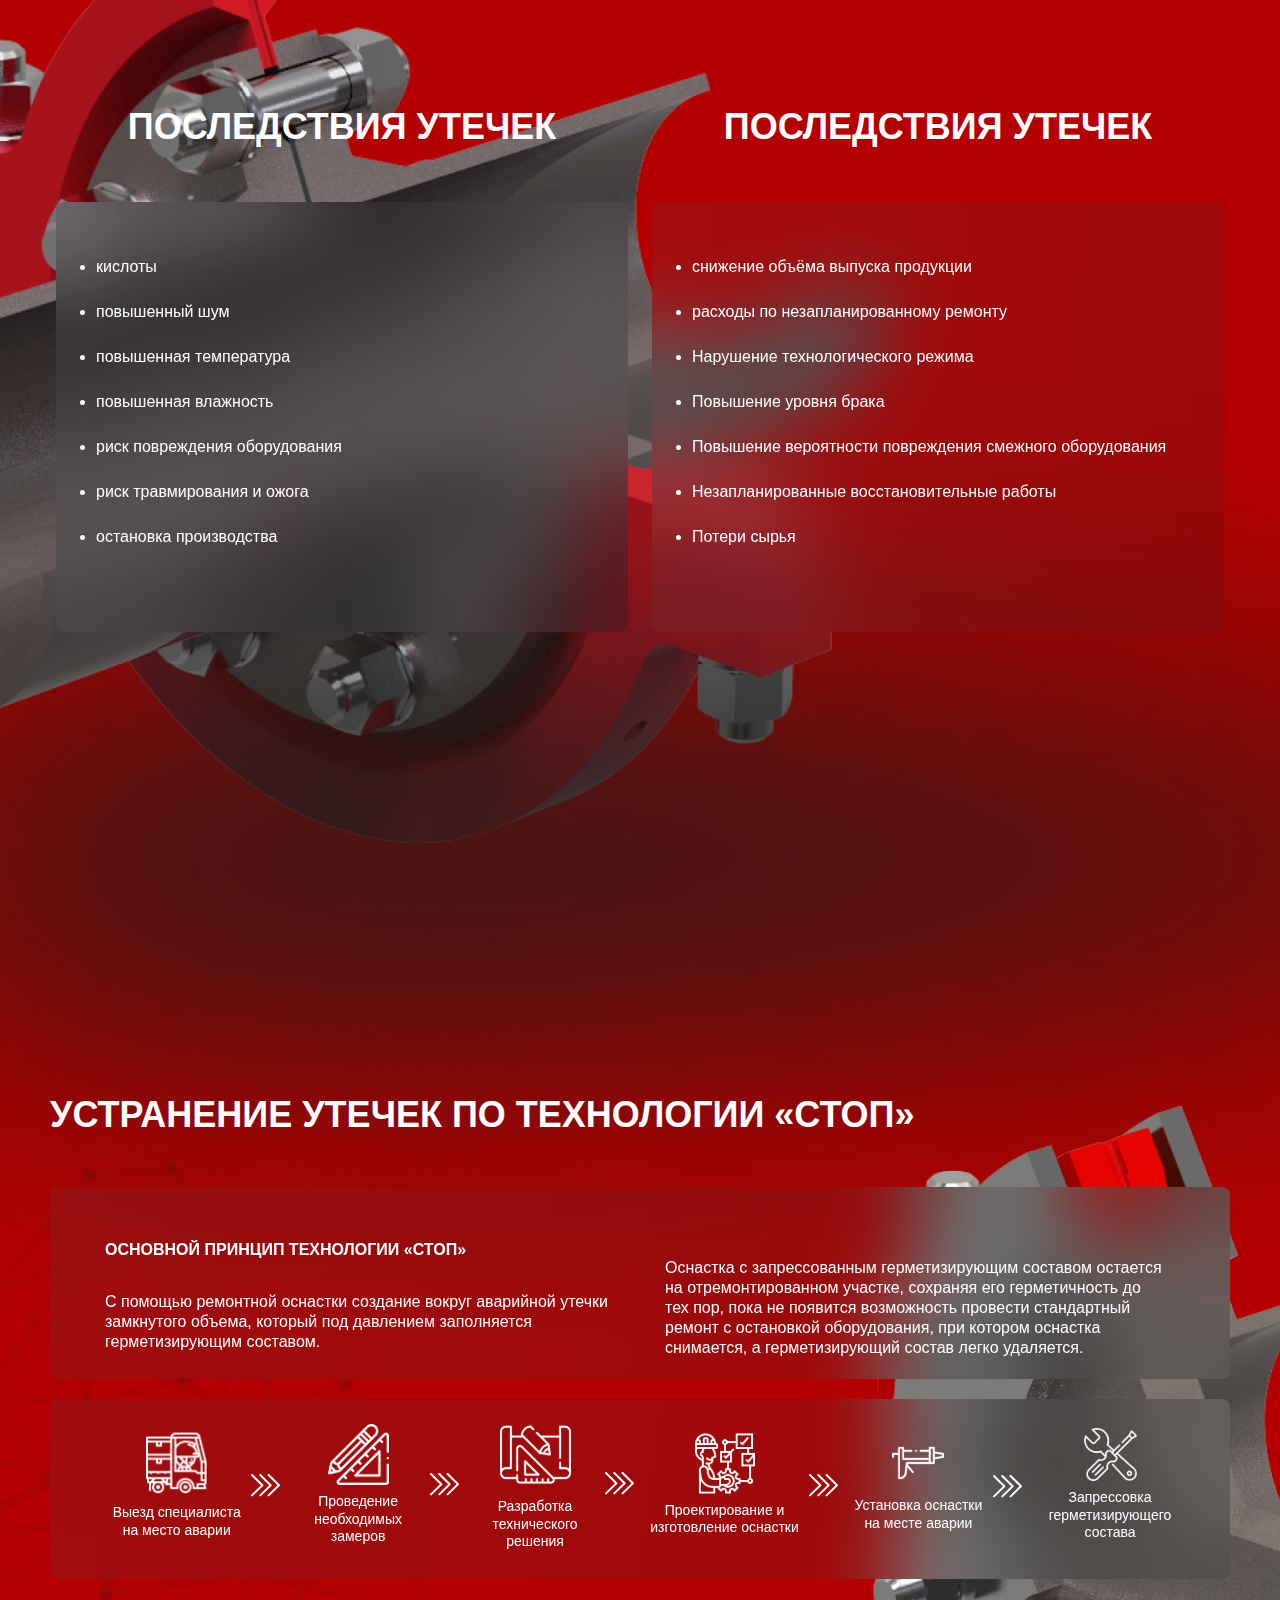
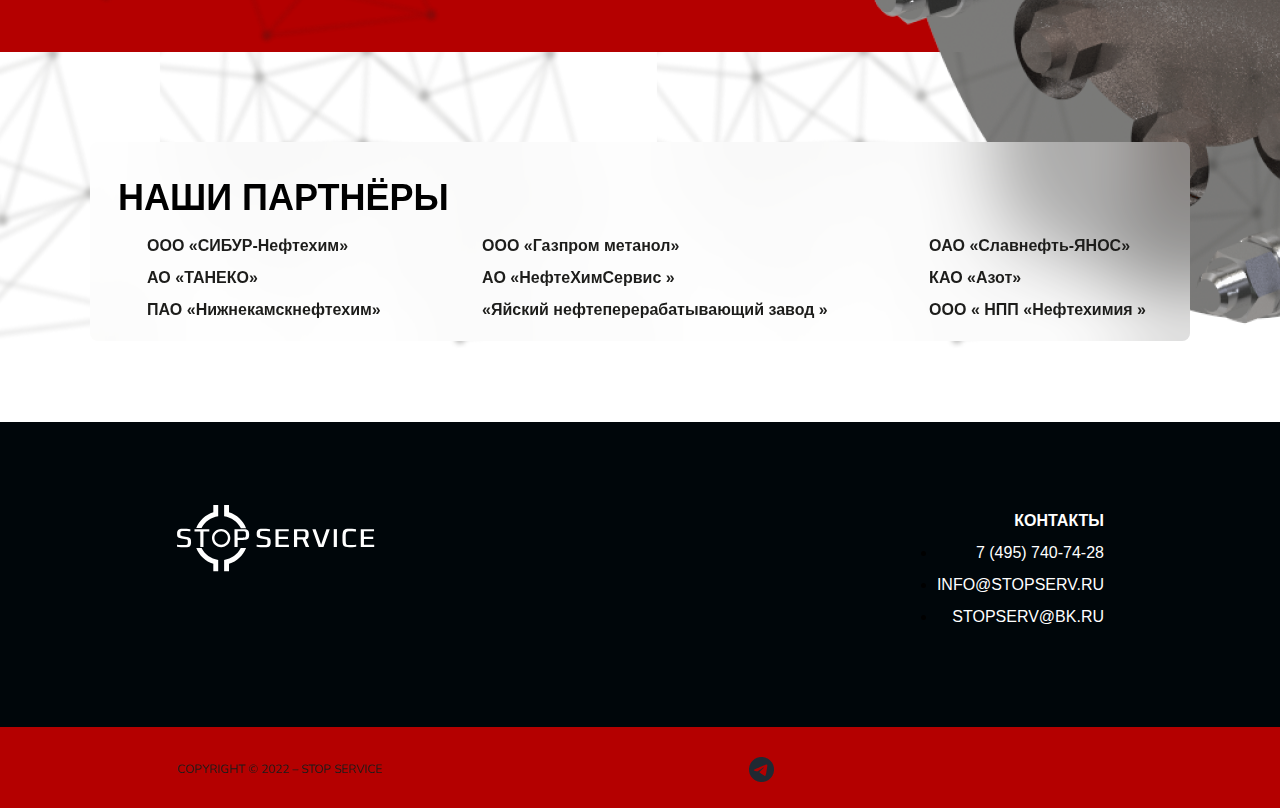
==== commit 132cf26d: "Add files via upload" ====
--- a/index.html
+++ b/index.html
@@ -748,8 +748,8 @@
             </div>
             <div class="partners__item">
               <p class="partners__text">ООО &#171;Газпром метанол&#187;</p>
-              <p class="partners__text">АО &#171; НефтеХимСервис &#187;</p>
-              <p class="partners__text"> &#171; Яйский нефтеперерабатывающий завод &#187;</p>
+              <p class="partners__text">АО &#171;НефтеХимСервис &#187;</p>
+              <p class="partners__text"> &#171;Яйский нефтеперерабатывающий завод &#187;</p>
             </div>
 
             <div class="partners__item">
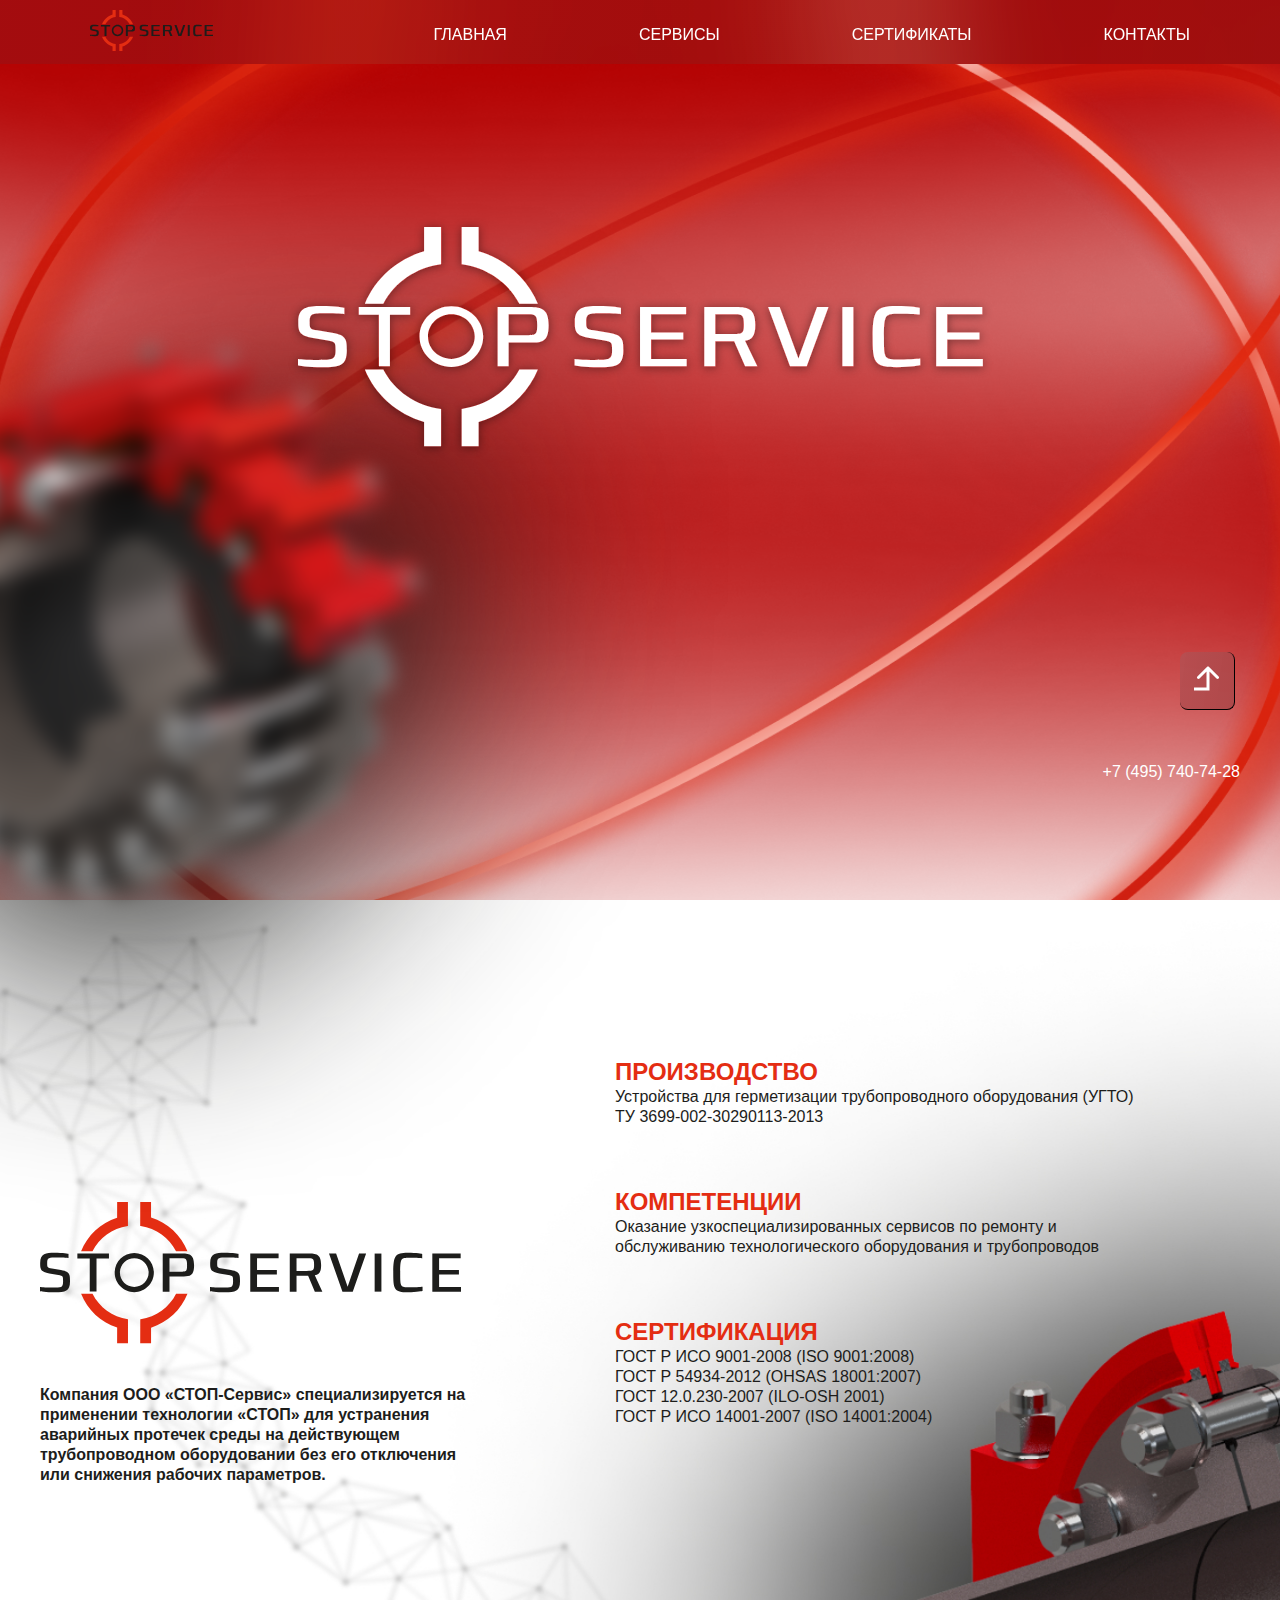
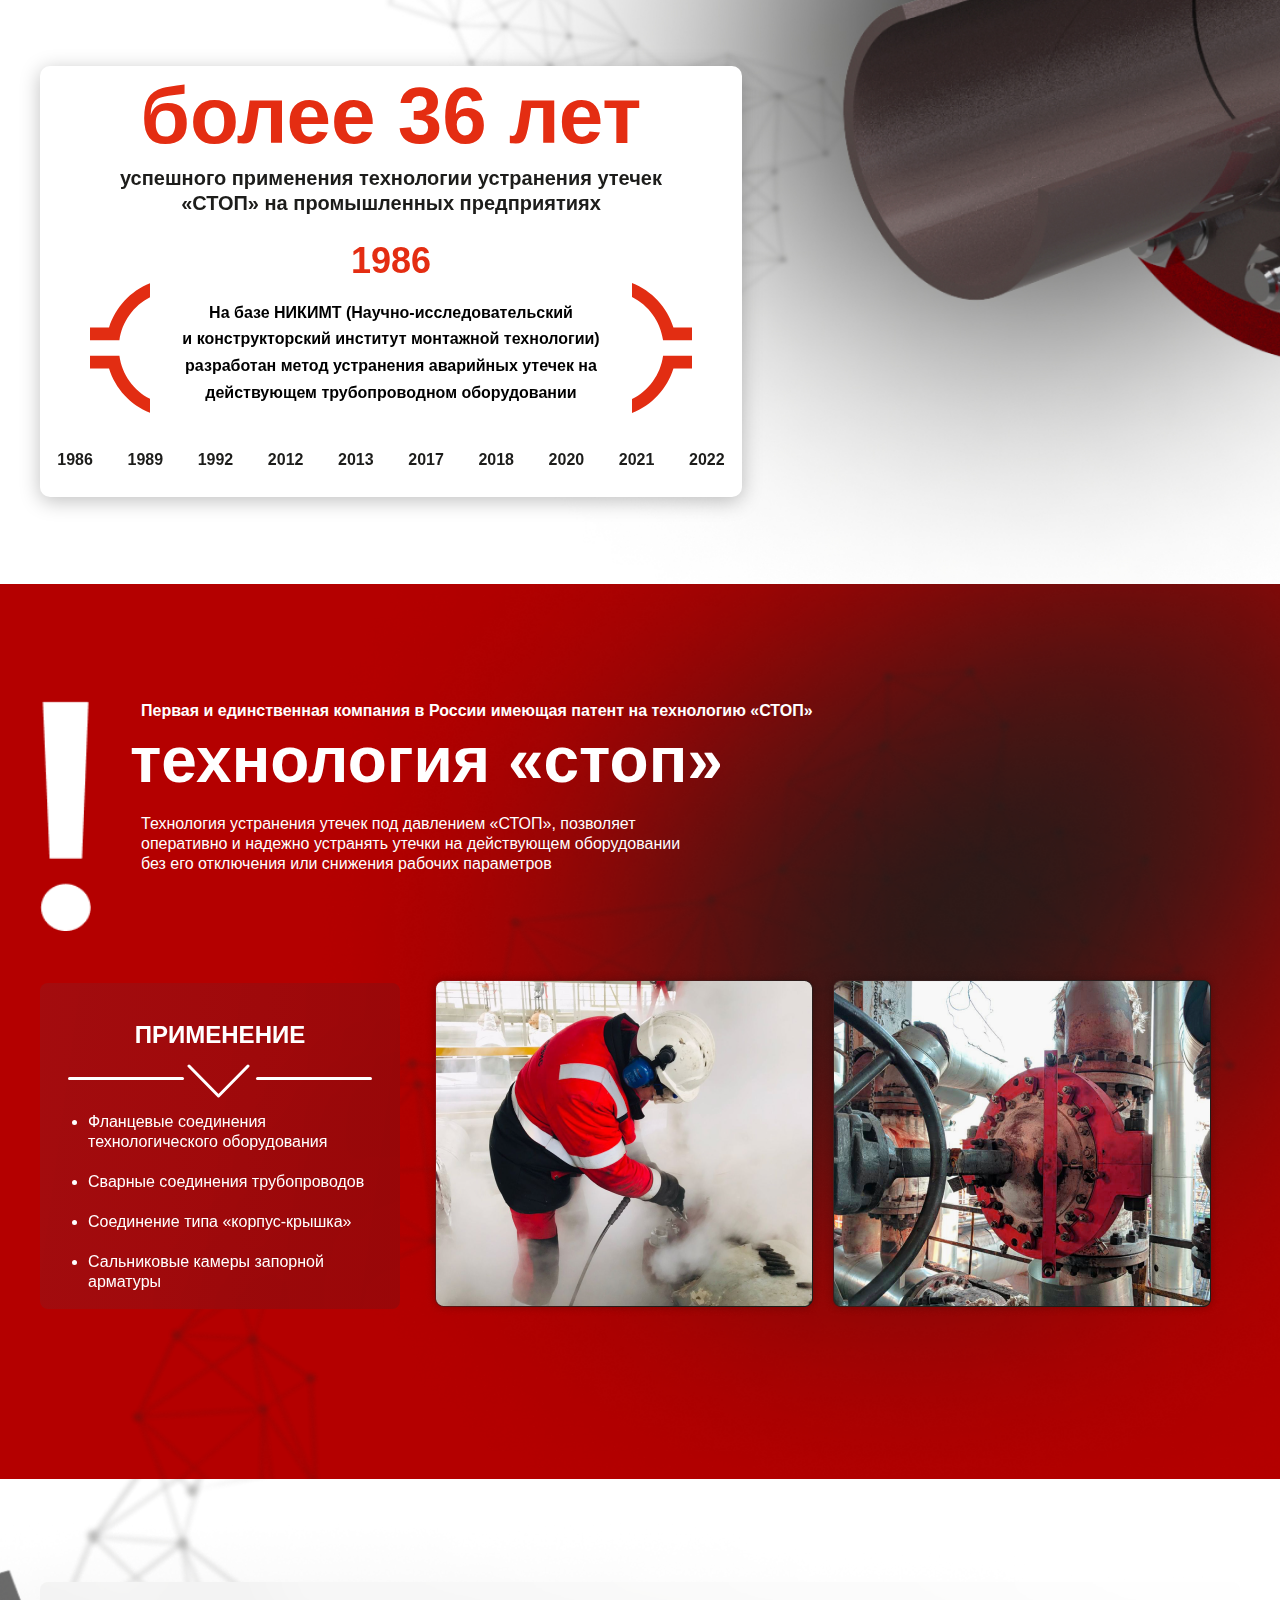
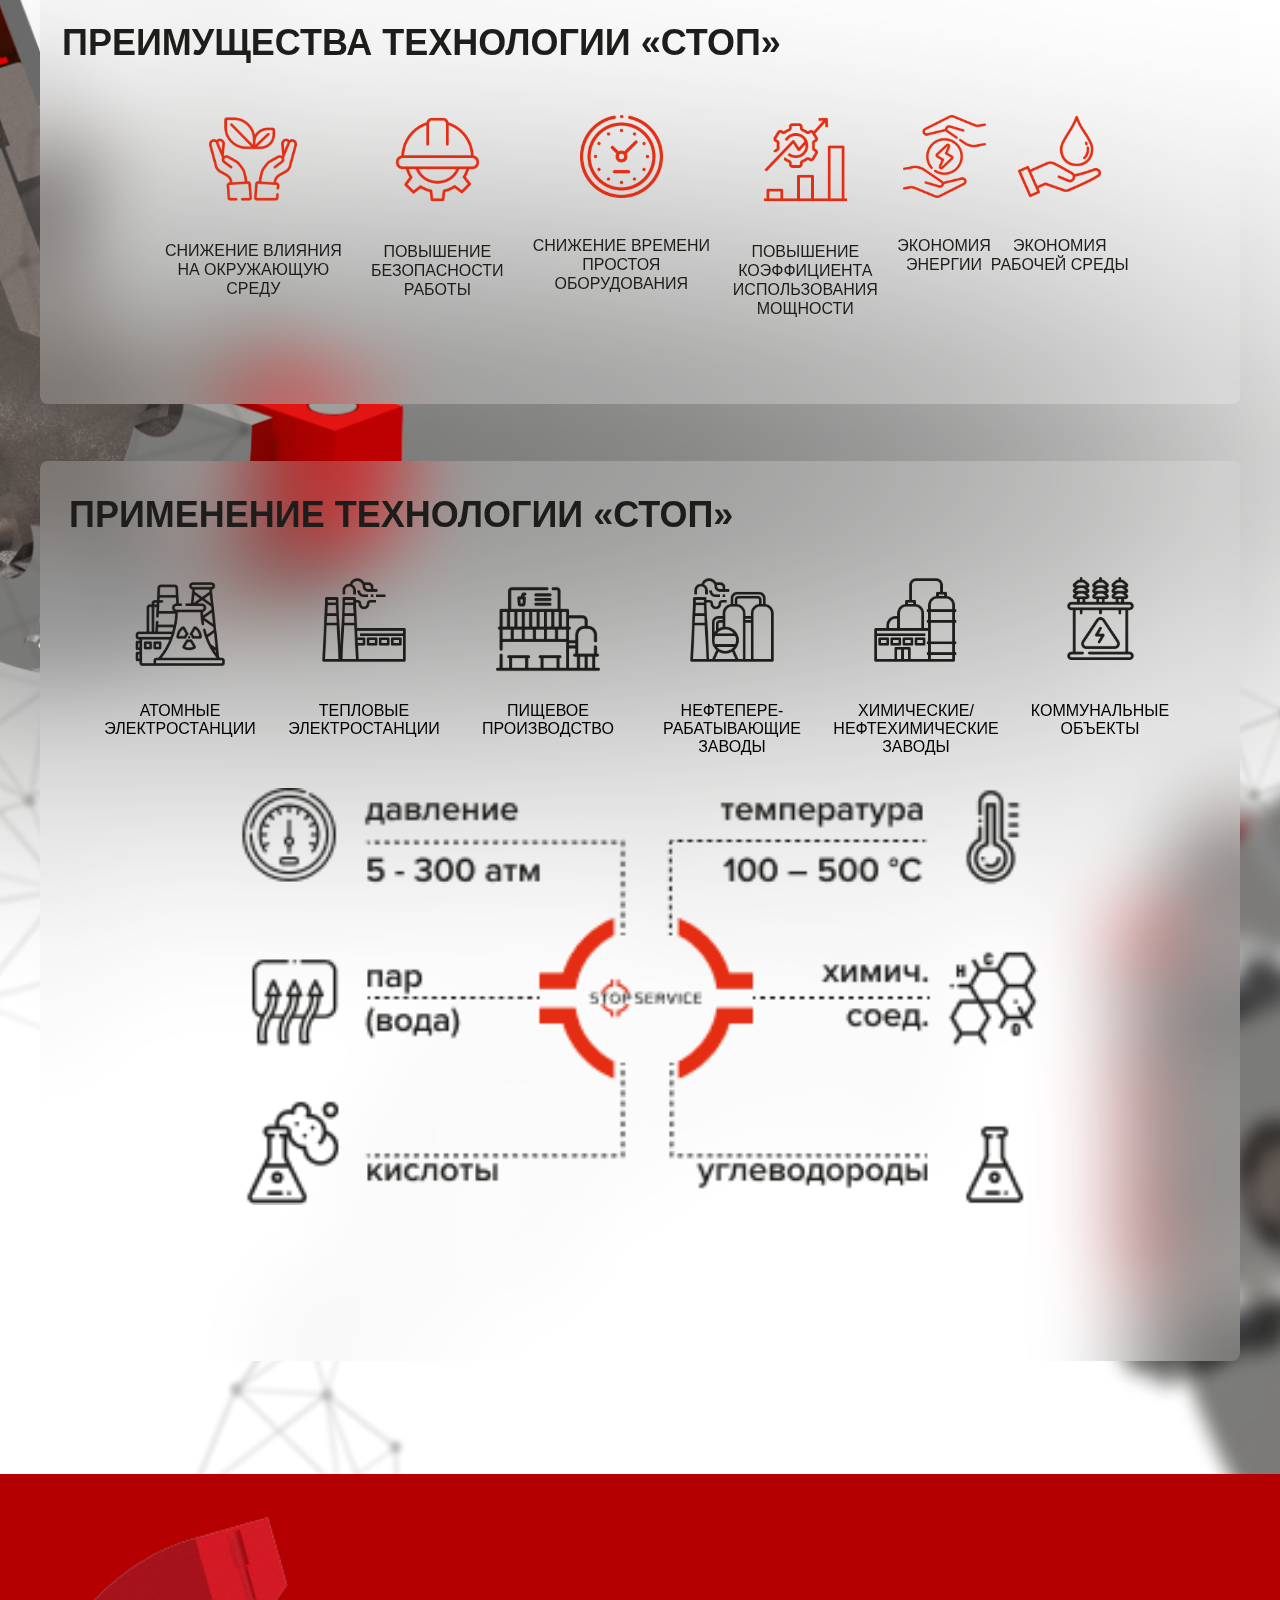
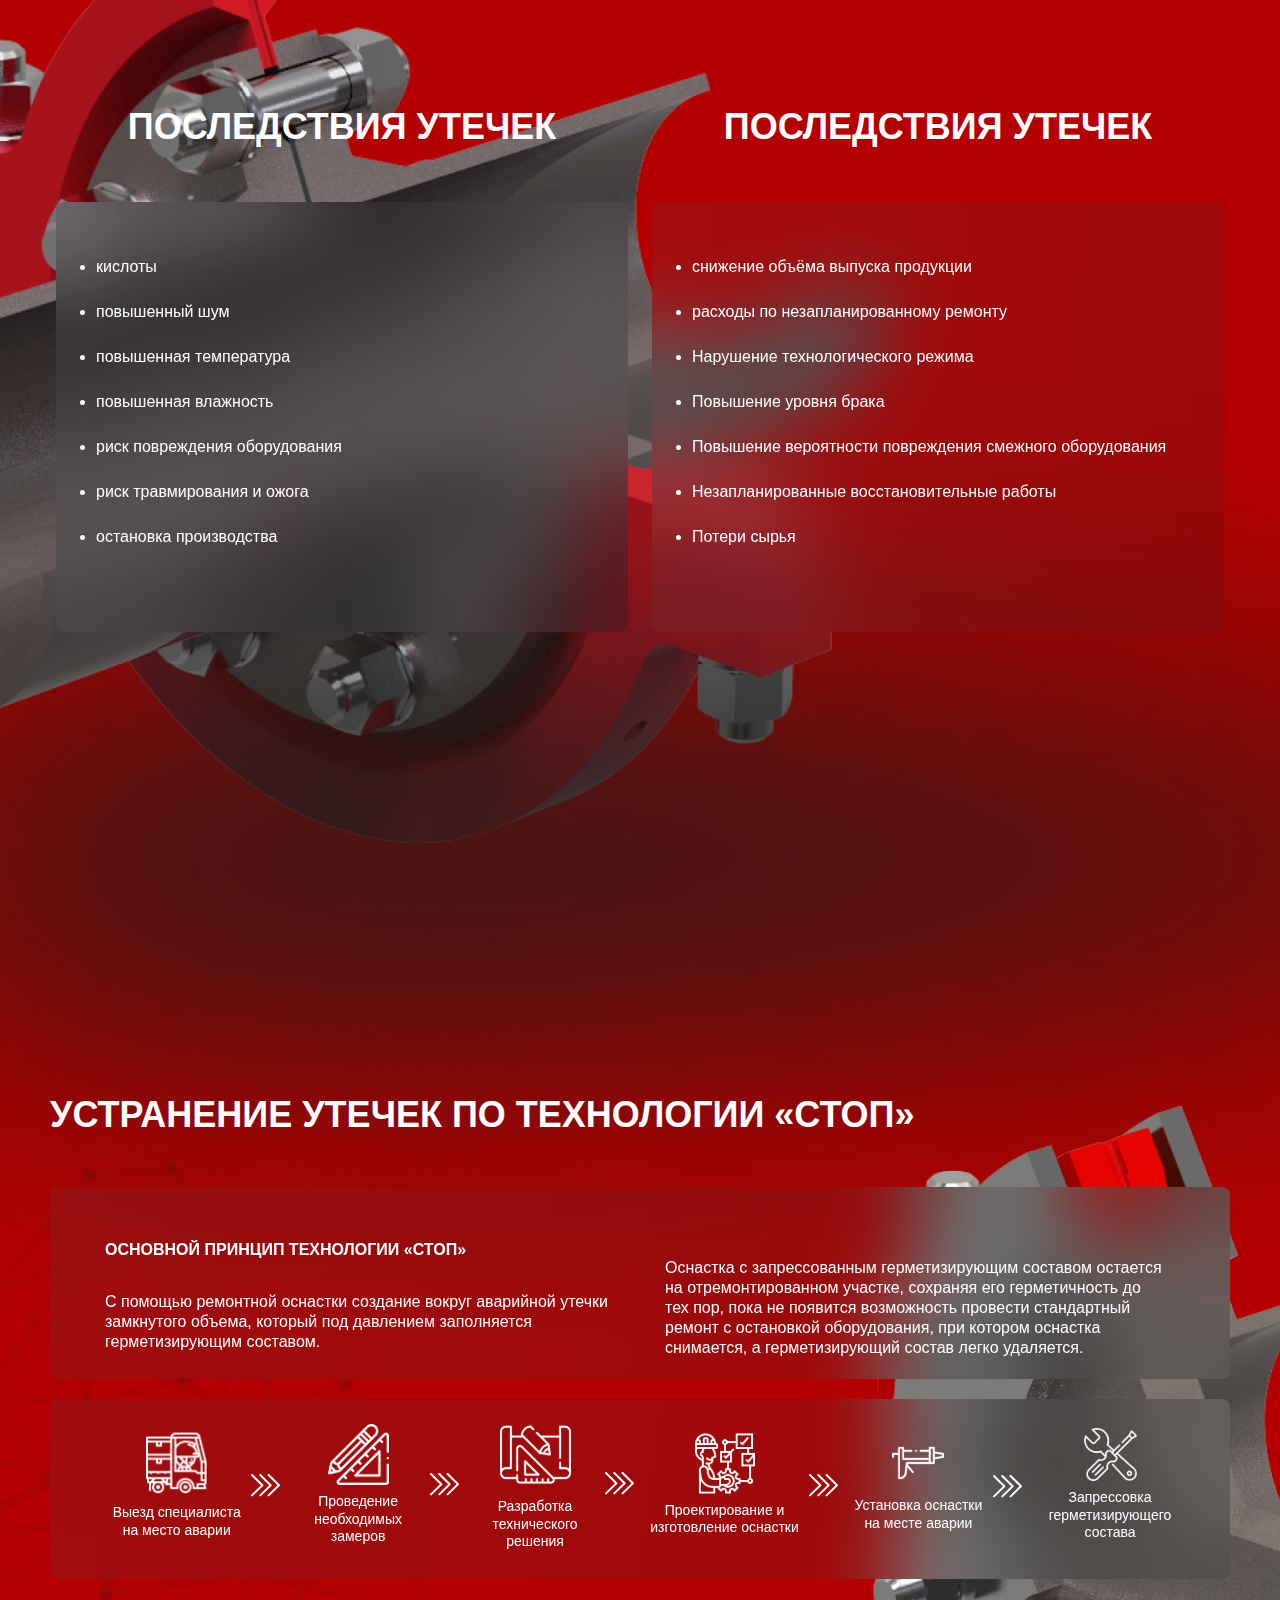
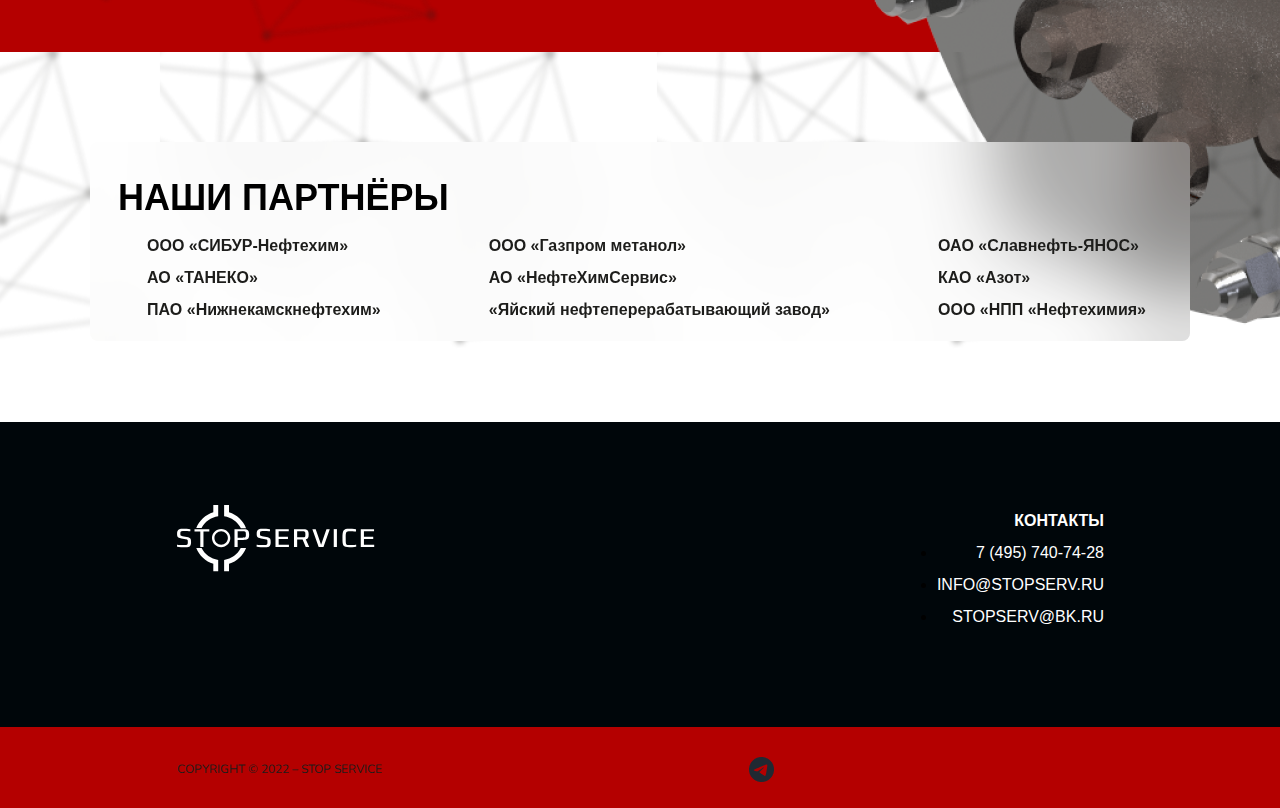
==== commit 83cf3023: "Add files via upload" ====
--- a/index.html
+++ b/index.html
@@ -60,14 +60,16 @@
 
 
         <p class="header__text">
-          Компания ООО &#171;СТОП-Сервис&#187; специализируется на применении
-          технологии &#171;СТОП&#187; для устранения аварийных протечек
+          Компания ООО «СТОП-Сервис» специализируется на применении
+          технологии «СТОП» для устранения аварийных протечек
           среды на
           действующем трубопроводном оборудовании без его
           отключения или снижения рабочих параметров.
         </p>
       </div>
     </div>
+
+
 
     <div class="detail">
       <img class="detail__img" src="./images/detail.png" alt="">
@@ -85,8 +87,8 @@
           <div class="service__logo">
             <img src="./images/main-logo.svg" alt="">
             <p class="service__logo-text">
-              Компания ООО &#171;СТОП-Сервис&#187; специализируется на
-              применении технологии &#171;СТОП&#187; для устранения аварийных
+              Компания ООО «СТОП-Сервис» специализируется на
+              применении технологии «СТОП» для устранения аварийных
               протечек среды на
               действующем трубопроводном оборудовании без его
               отключения или снижения рабочих параметров.
@@ -99,7 +101,7 @@
             </div>
             <p class="slider__text">
               успешного применения технологии <br> устранения утечек
-              &#171;СТОП&#187; на <br> промышленных предприятиях
+              «СТОП» на <br> промышленных предприятиях
             </p>
           </div>
 
@@ -146,7 +148,7 @@
           </div>
           <p class="slider__text slider-in">
             успешного применения технологии устранения утечек <br>
-            &#171;СТОП&#187; на промышленных предприятиях
+            «СТОП» на промышленных предприятиях
           </p>
 
           <div class="slider__content">
@@ -164,7 +166,7 @@
             <div class="slider__item">
               <div class="slider__item-title">1989</div>
               <div class="slider__item-text">
-                Первое успешное применение технологии &#171;СТОП&#187; для
+                Первое успешное применение технологии «СТОП» для
                 устранение аварийного пропуска пара на Калининской АЭС
 
               </div>
@@ -183,7 +185,7 @@
               <div class="slider__item-title">2012</div>
               <div class="slider__item-text">
                 Образована узкоспециализированная компания
-                &#171;СТОП-Сервис&#187;
+                «СТОП-Сервис»
               </div>
             </div>
 
@@ -231,7 +233,7 @@
               <div class="slider__item-title">2022</div>
               <div class="slider__item-text">
                 Запуск нового направления по производству муфт
-                композитных &#171;СТОП-МК&#187;
+                композитных «СТОП-МК»
               </div>
             </div>
           </div>
@@ -271,14 +273,14 @@
           <div class="technology__about">
             <a href="сertification.html" class="technology__text technology__text--bold">
               Первая и единственная компания в России имеющая патент на
-              технологию &#171;СТОП&#187;
+              технологию «СТОП»
             </a>
             <div class="technology__title">
-              ТЕХНОЛОГИЯ &#171;СТОП&#187;
+              ТЕХНОЛОГИЯ «СТОП»
             </div>
             <div class="technology__text technology__text--regular">
 
-              Технология устранения утечек под давлением &#171;СТОП&#187;,
+              Технология устранения утечек под давлением «СТОП»,
               позволяет оперативно и надежно устранять утечки на
               действующем
               оборудовании без его отключения или снижения рабочих
@@ -312,7 +314,7 @@
 
               <li class="technology__list-item">
                 <p class="technology__list-text">
-                  Соединение типа &#171;корпус-крышка&#187;
+                  Соединение типа «корпус-крышка»
                 </p>
               </li>
               <li class="technology__list-item">
@@ -347,7 +349,7 @@
         <div class="benefits">
           <div class="benefits__title title">
             ПРЕИМУЩЕСТВА ТЕХНОЛОГИИ
-            &#171;СТОП&#187;
+            «СТОП&#187;
           </div>
           <div class="benefits__content">
 
@@ -410,7 +412,7 @@
         <div class="container">
           <div class="aplication__inner">
             <div class="aplication__title title">
-              ПРИМЕНЕНИЕ ТЕХНОЛОГИИ &#171;СТОП&#187;
+              ПРИМЕНЕНИЕ ТЕХНОЛОГИИ «СТОП»
             </div>
             <div class="aplication__content">
               <div class="aplication__item">
@@ -621,7 +623,7 @@
 
         <div class="elimination">
           <h3 class="elimination__title title">
-            УСТРАНЕНИЕ УТЕЧЕК ПО ТЕХНОЛОГИИ &#171;СТОП&#187;
+            УСТРАНЕНИЕ УТЕЧЕК ПО ТЕХНОЛОГИИ «СТОП»
           </h3>
 
           <div class="elimination__inner">
@@ -629,7 +631,7 @@
             <div class="elimination__content">
               <div class="elimination__text">
                 <h4 class="elimination__text-title">
-                  Основной принцип Технологии &#171;СТОП&#187;
+                  Основной принцип Технологии «СТОП»
                 </h4>
                 <p class="elimination__text-item">
                   С помощью ремонтной оснастки создание вокруг аварийной
@@ -741,25 +743,27 @@
 
           <div class="partners__content">
             <div class="partners__item">
-              <p class="partners__text">ООО &#171;СИБУР-Нефтехим&#187;</p>
-              <p class="partners__text">АО &#171;ТАНЕКО&#187;</p>
-              <p class="partners__text">ПАО &#171;Нижнекамскнефтехим&#187;</p>
+              <p class="partners__text">ООО «СИБУР-Нефтехим»</p>
+              <p class="partners__text">АО «ТАНЕКО»</p>
+              <p class="partners__text">ПАО «Нижнекамскнефтехим»</p>
 
             </div>
             <div class="partners__item">
-              <p class="partners__text">ООО &#171;Газпром метанол&#187;</p>
-              <p class="partners__text">АО &#171;НефтеХимСервис &#187;</p>
-              <p class="partners__text"> &#171;Яйский нефтеперерабатывающий завод &#187;</p>
+              <p class="partners__text">ООО «Газпром метанол»</p>
+              <p class="partners__text">АО «НефтеХимСервис»</p>
+              <p class="partners__text"> «Яйский нефтеперерабатывающий завод»</p>
             </div>
 
             <div class="partners__item">
-              <p class="partners__text">ОАО &#171;Славнефть-ЯНОС&#187;</p>
-              <p class="partners__text">КАО &#171;Азот&#187;</p>
-              <p class="partners__text">ООО &#171; НПП &#171;Нефтехимия &#187;</p>
-            </div>
-
-          </div>
-
+              <p class="partners__text">ОАО «Славнефть-ЯНОС»</p>
+              <p class="partners__text">КАО «Азот»</p>
+              <p class="partners__text">ООО «НПП «Нефтехимия»</p>
+            </div>
+
+          </div>
+
+
+ 
         </div>
       </div>
 
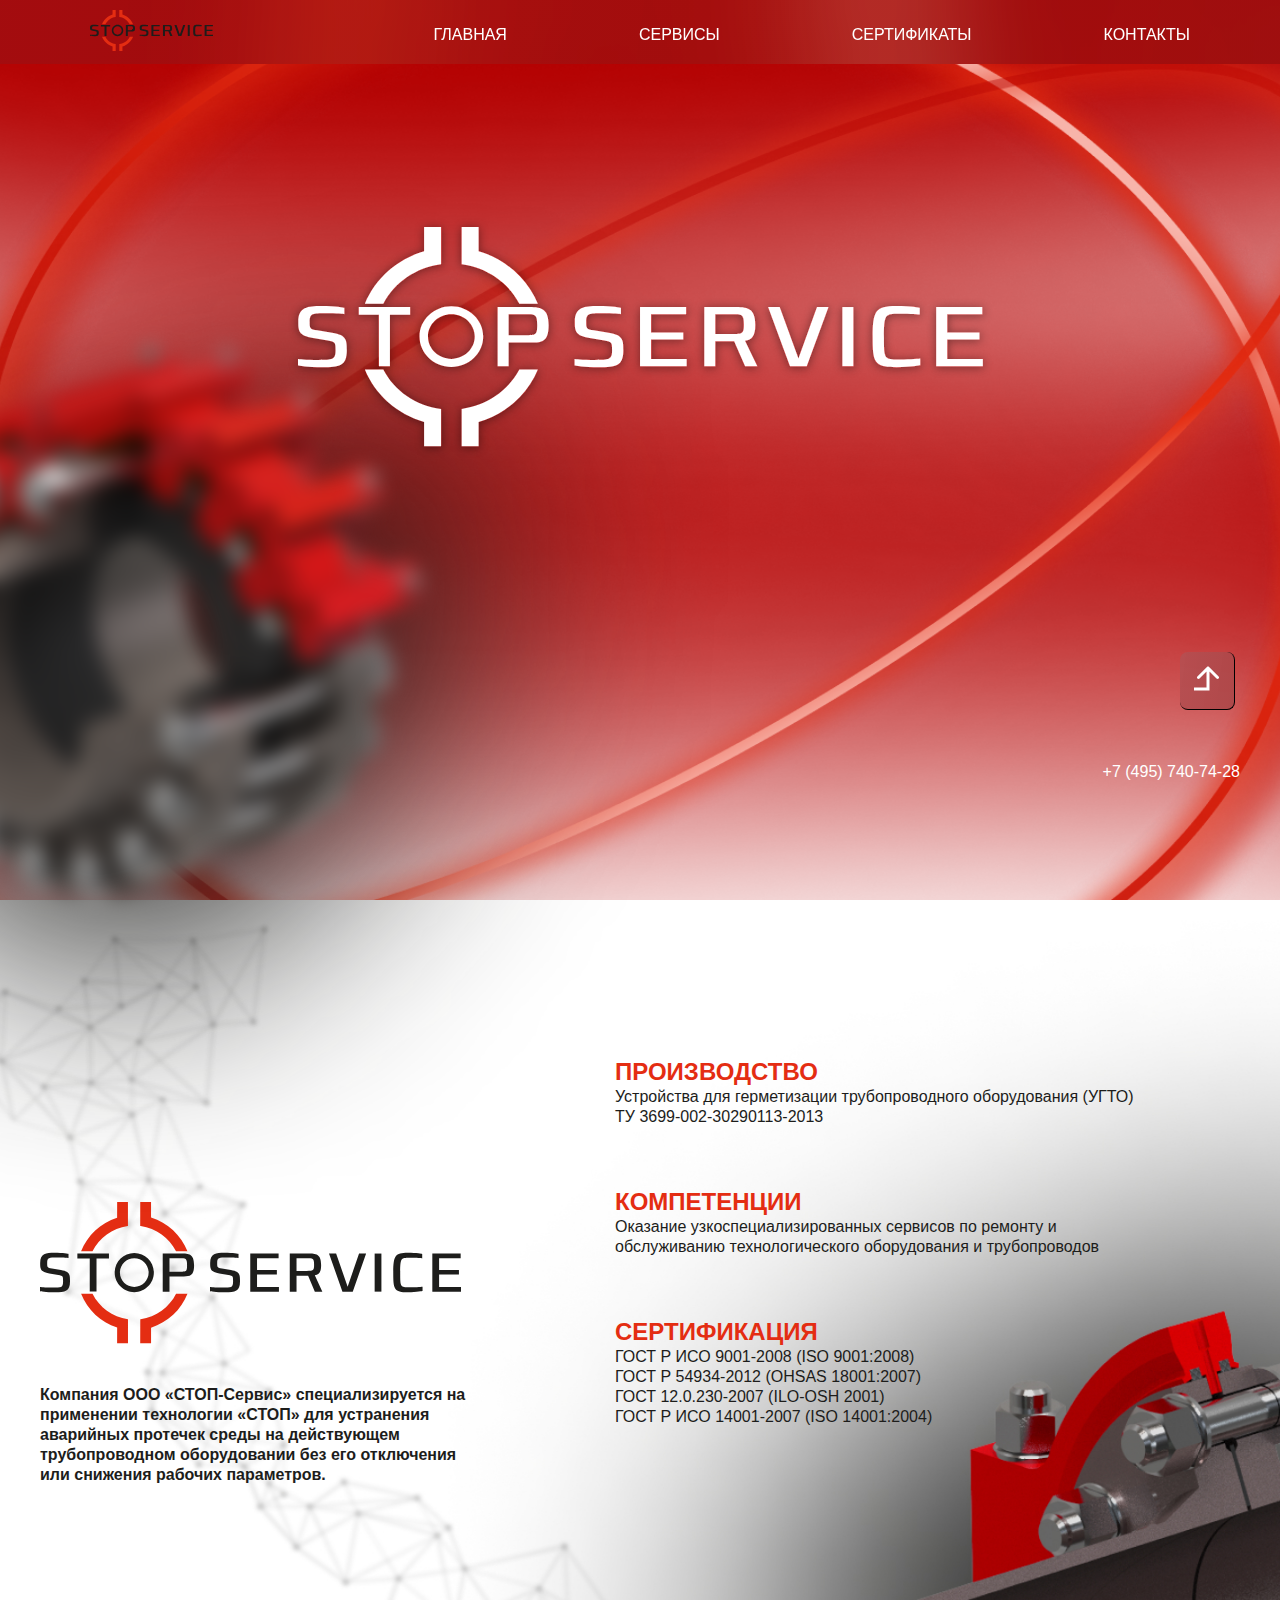
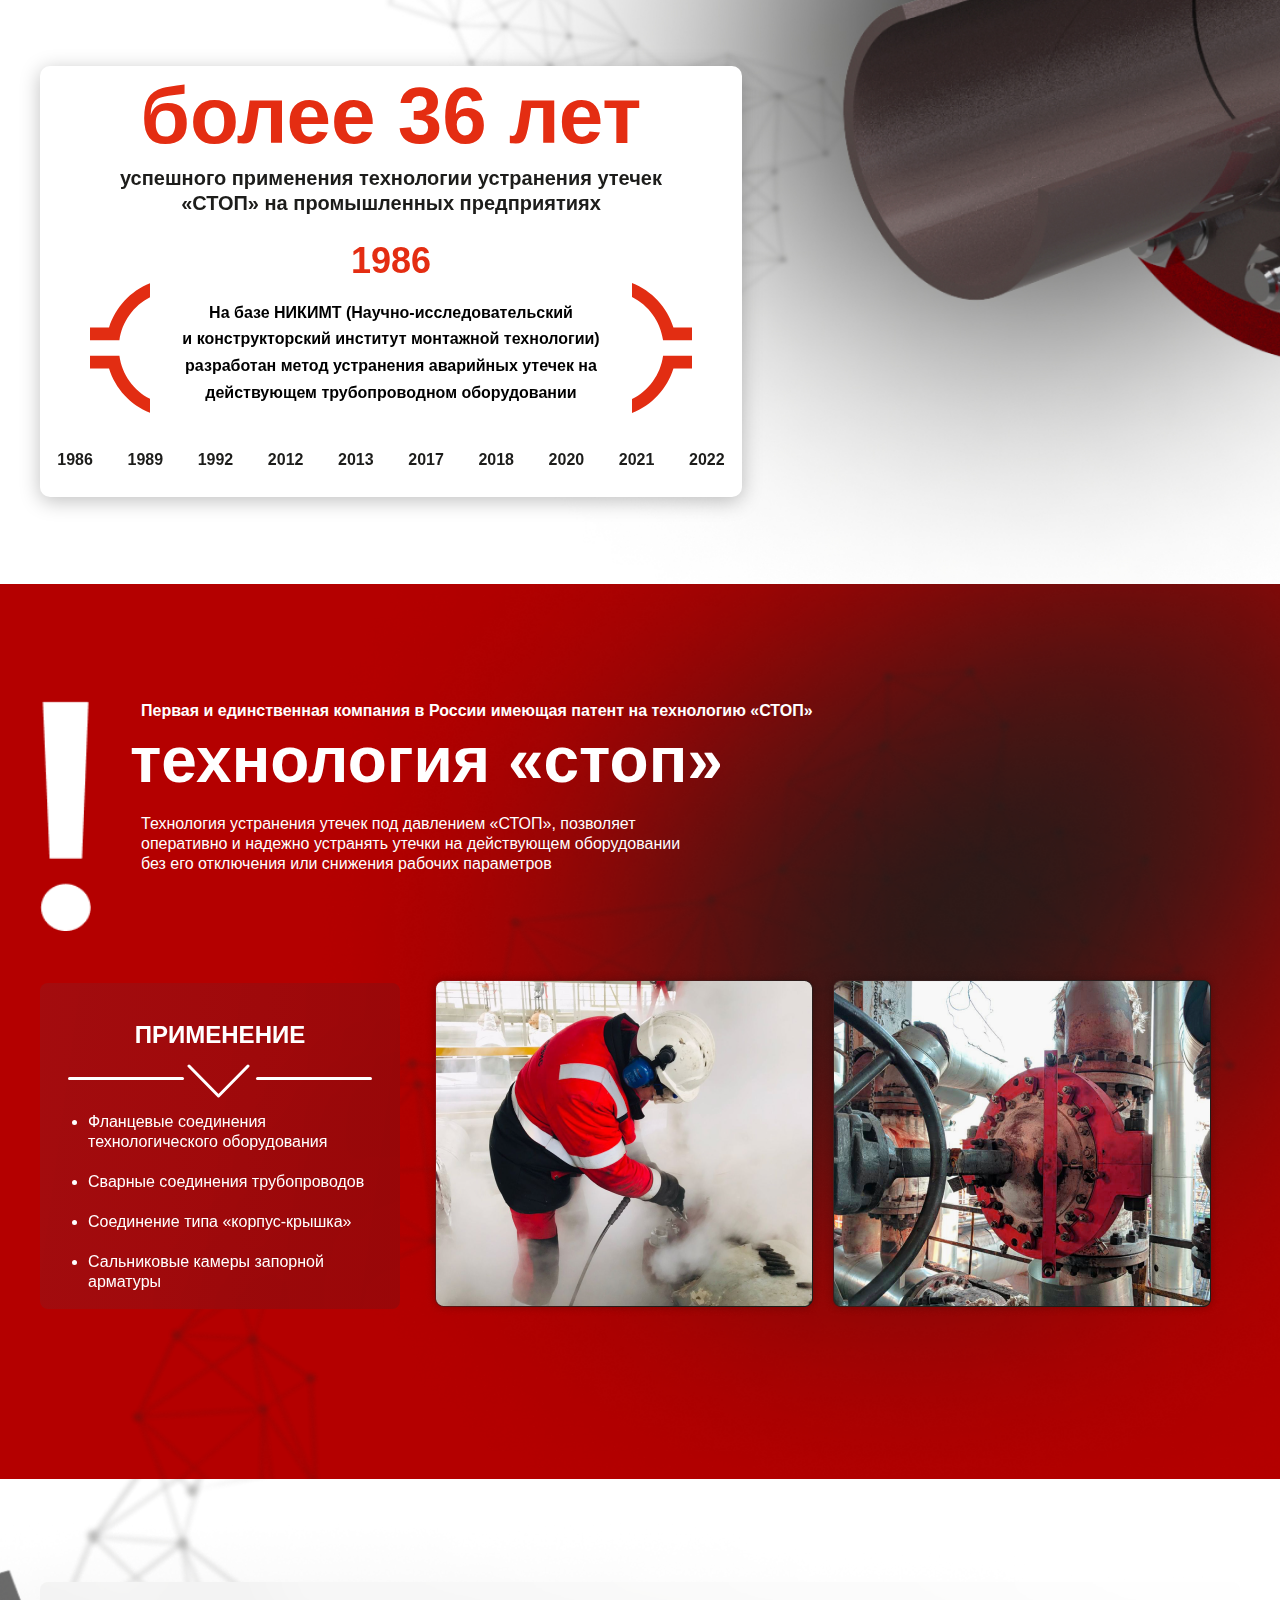
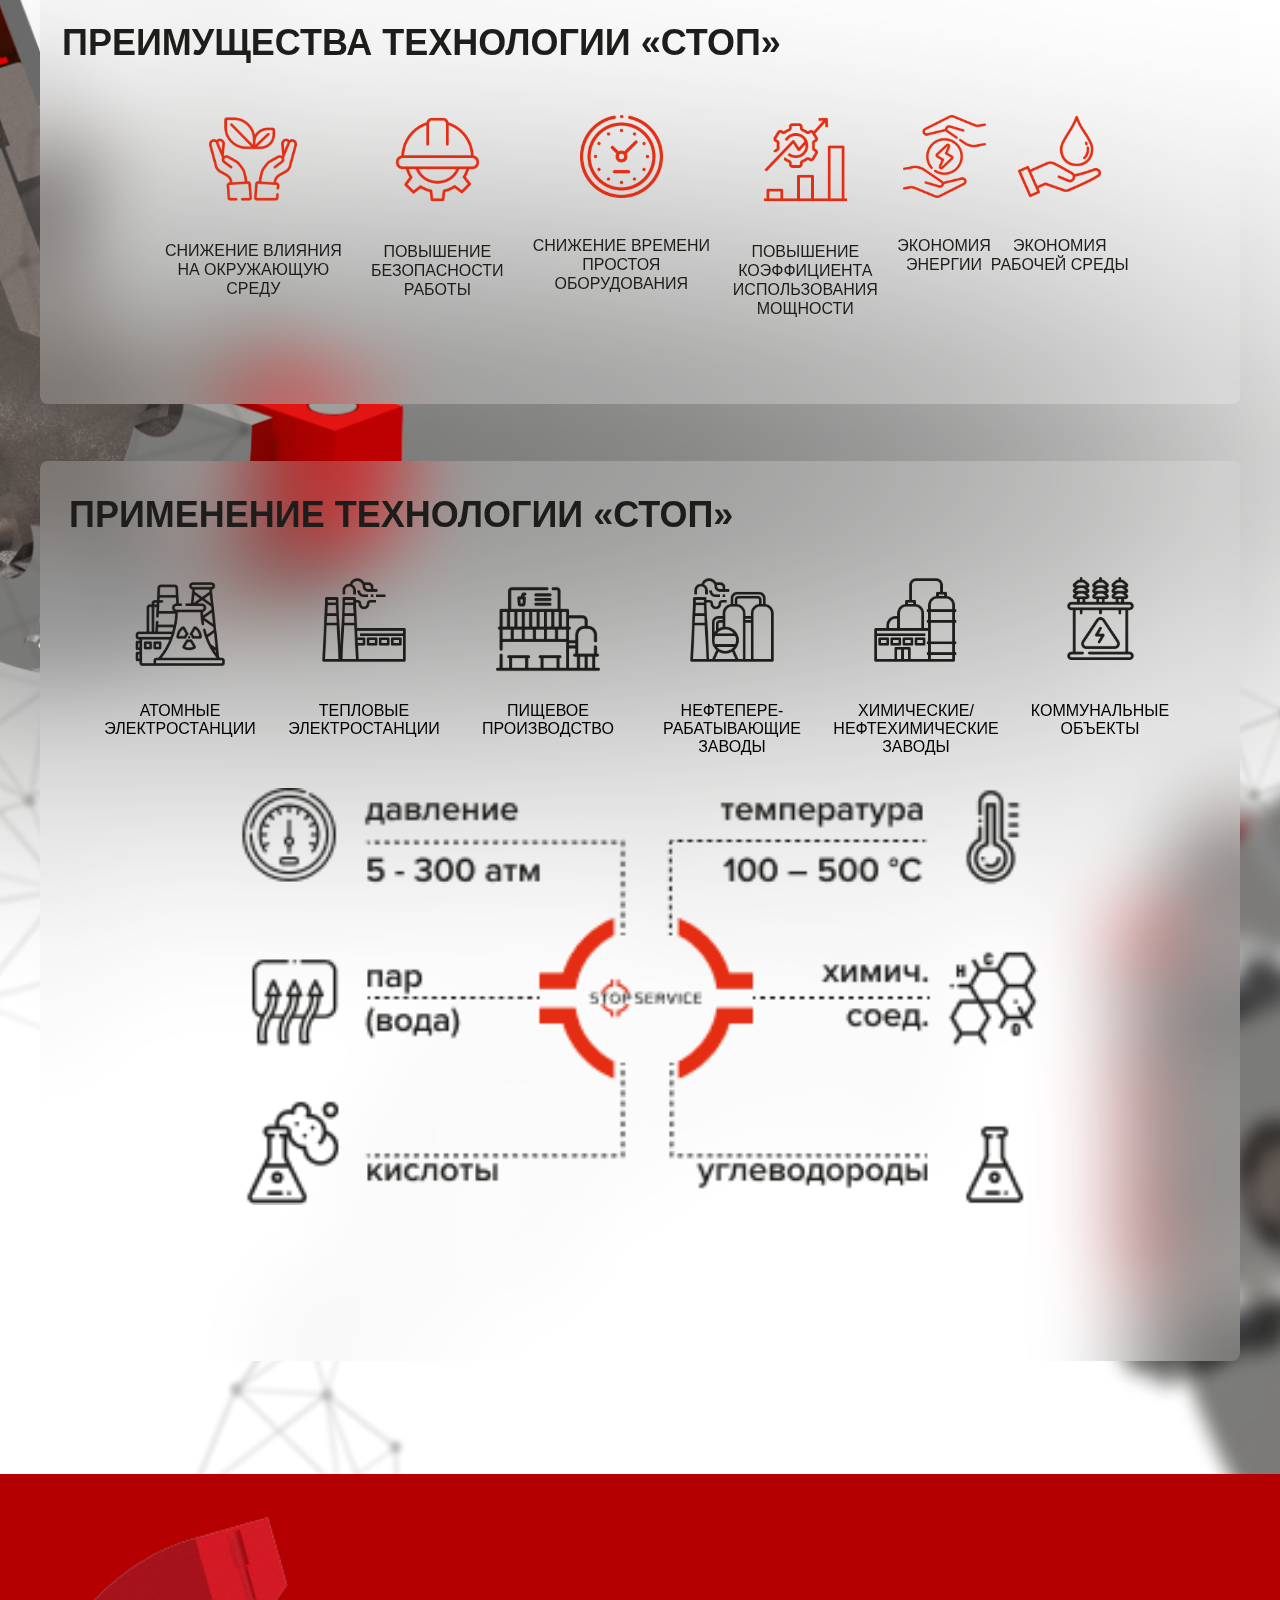
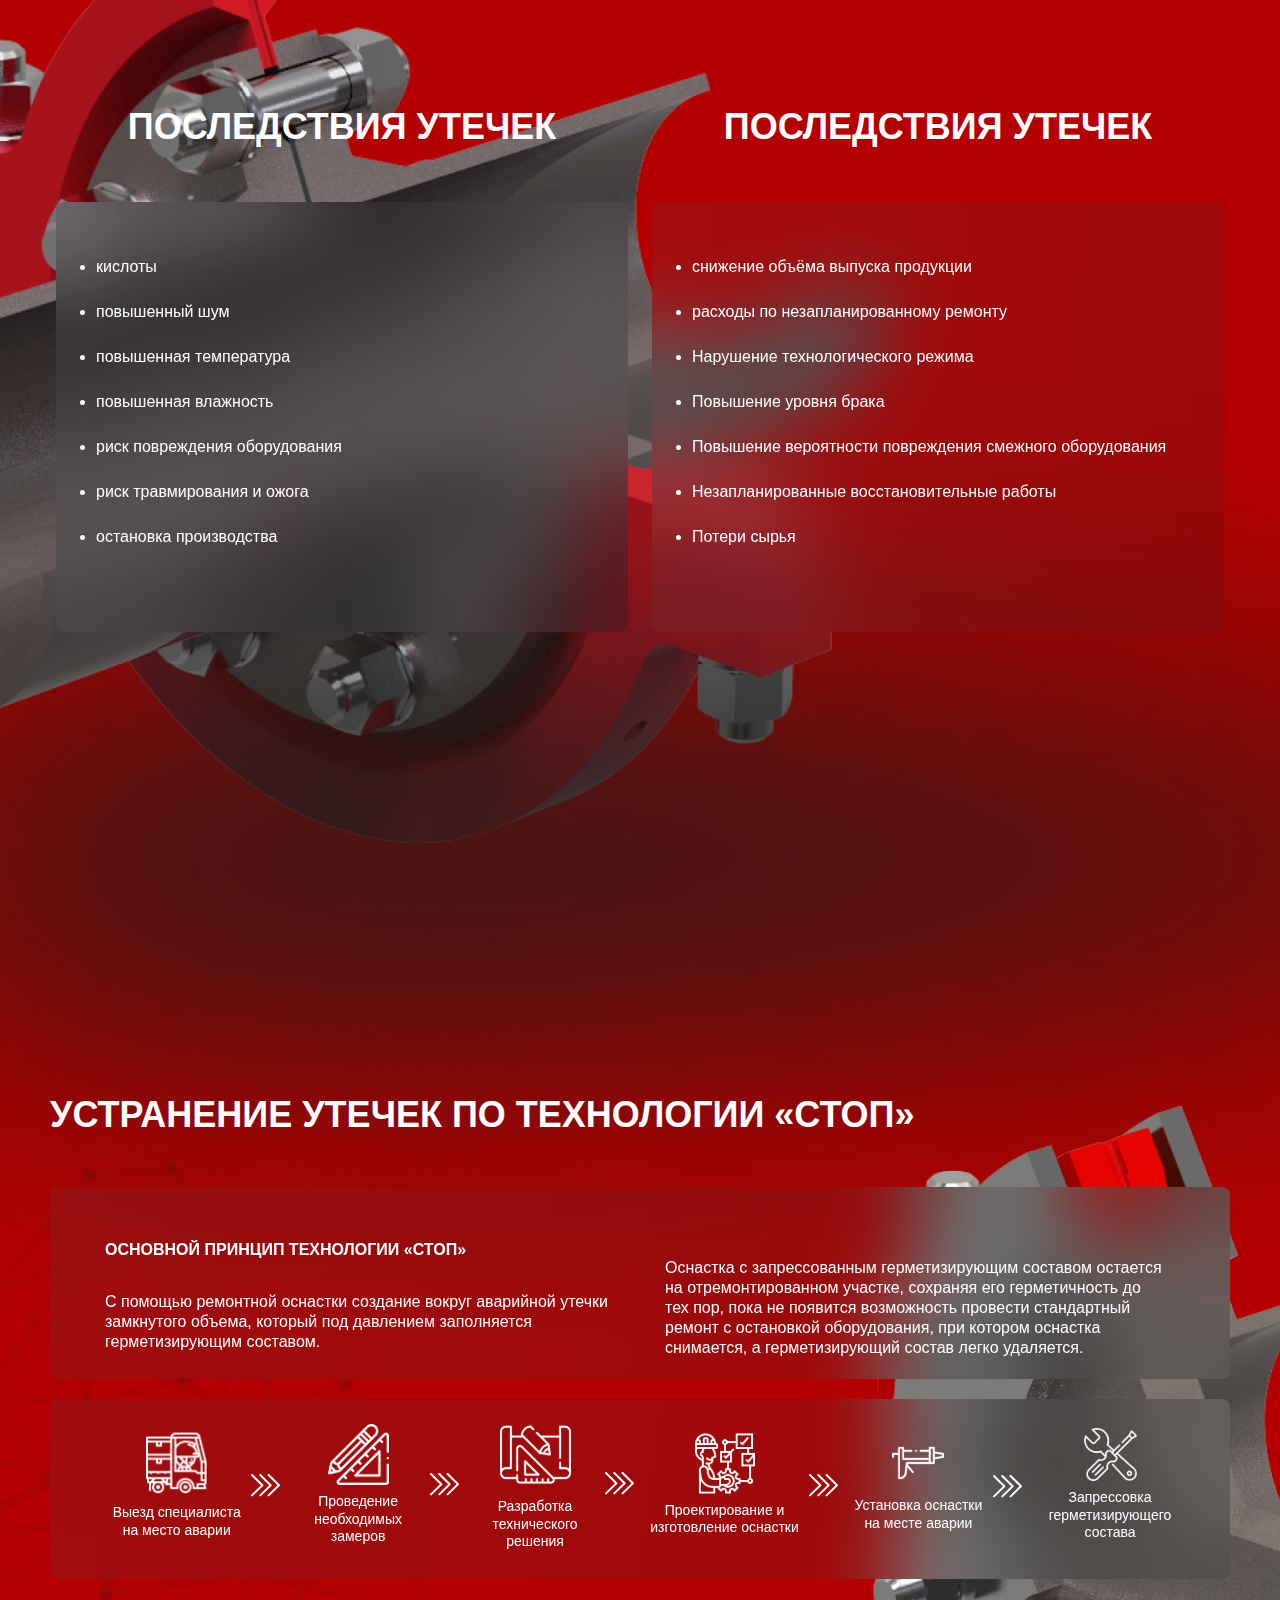
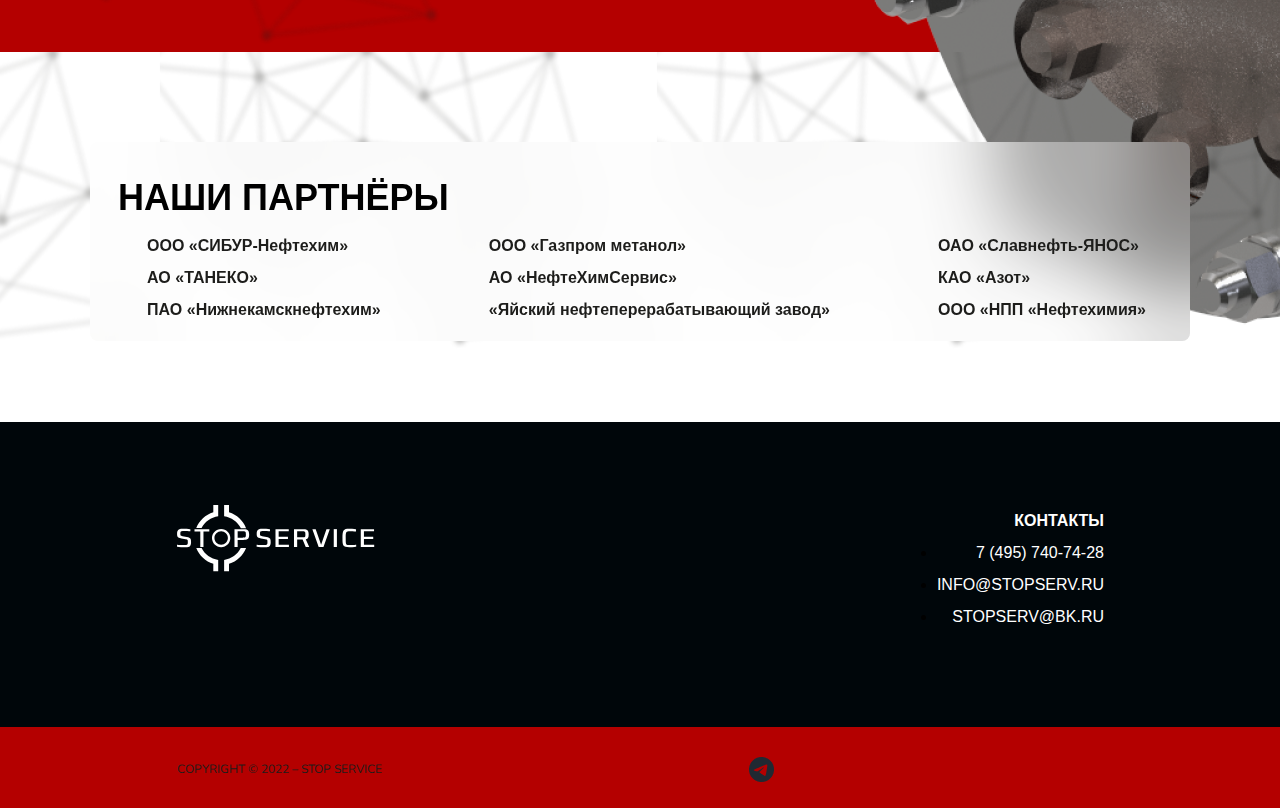
==== commit 247fc4ed: "Add files via upload" ====
--- a/index.html
+++ b/index.html
@@ -2,7 +2,7 @@
 <html lang="ru">
 
 <head>
-  <meta http-equiv="Content-Type" content="text/html" charset="utf-8">
+  <meta charset="utf-8">
   <meta http-equiv="X-UA-Compatible" content="IE=edge">
   <meta name="viewport" content="width=device-width, initial-scale=1.0">
   <title>StopService</title>
@@ -749,15 +749,15 @@
 
             </div>
             <div class="partners__item">
-              <p class="partners__text">ООО «Газпром метанол»</p>
-              <p class="partners__text">АО «НефтеХимСервис»</p>
-              <p class="partners__text"> «Яйский нефтеперерабатывающий завод»</p>
+              <p class="partners__text">ООО <q>Газпром метанол</q> </p>
+              <p class="partners__text">АО <q>НефтеХимСервис</q> </p>
+              <p class="partners__text"> <q>Яйский нефтеперерабатывающий завод</q> </p>
             </div>
 
             <div class="partners__item">
               <p class="partners__text">ОАО «Славнефть-ЯНОС»</p>
               <p class="partners__text">КАО «Азот»</p>
-              <p class="partners__text">ООО «НПП «Нефтехимия»</p>
+              <p class="partners__text">  ООО <q>НПП «Нефтехимия</q> </p>
             </div>
 
           </div>
--- a/css/style.css
+++ b/css/style.css
@@ -951,7 +951,7 @@
 .overlap {
   background-image: url(../images/overlap-bg.png);
   padding: 120px 0 159px 0;
-  background-position: 25% 25%;
+  background-position: 25% 35%;
   background-repeat: no-repeat;
 }
 
@@ -976,14 +976,14 @@
   line-height: 125%;
   text-transform: uppercase;
   color: #e42d12;
-  padding-right: 119px;
+  padding-right: 86px;
   position: relative;
 }
 
 .overlap__title::after {
   content: "";
   top: 15px;
-  right: 15px;
+  right: 0;
   position: absolute;
   width: 85px;
   height: 65px;
@@ -992,7 +992,7 @@
 }
 
 .overlap__text {
-  max-width: 372px;
+  max-width: 352px;
   font-weight: 600;
   font-size: 16px;
   line-height: 20px;
